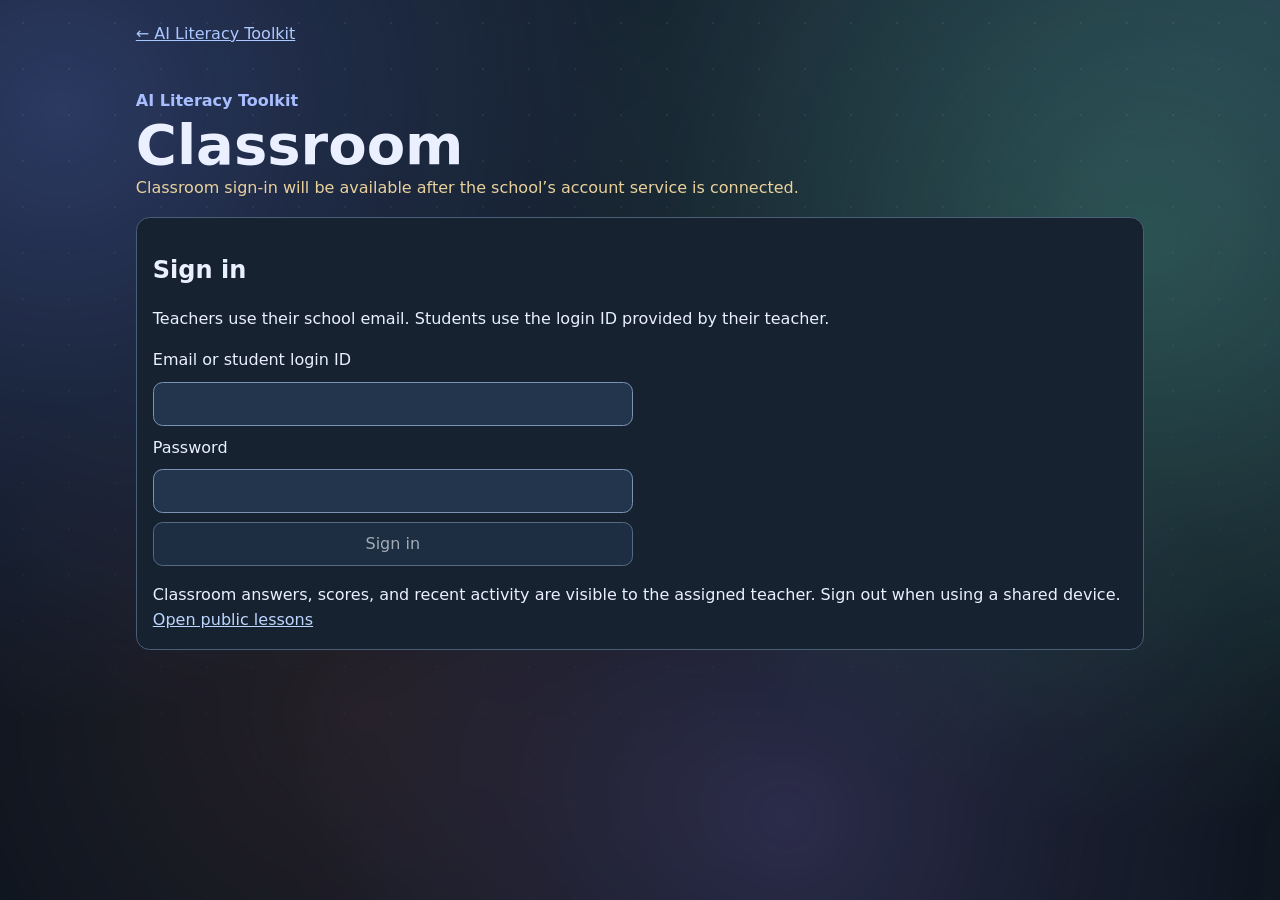
==== classroom/index.html @ 18e04474 "Add teacher and student classroom accounts with private progress" ====
<!doctype html>
<html lang="en">
<head>
  <meta charset="utf-8">
  <meta name="viewport" content="width=device-width, initial-scale=1">
  <title>Classroom | AI Literacy Toolkit</title>
  <meta name="referrer" content="no-referrer">
  <link rel="stylesheet" href="../css/style-base.css">
  <link rel="stylesheet" href="../css/simple-lessons.css?v=20261108-lesson-sources">
  <link rel="stylesheet" href="classroom.css">
  <script defer src="config.js"></script>
  <script defer src="../js/references-data.js?v=20261108-lesson-sources"></script>
  <script defer src="../js/lesson-data.js?v=20261108-lesson-sources"></script>
  <script defer src="../js/more-lesson-data.js?v=20261108-lesson-sources"></script>
  <script defer src="../js/practice-lesson-data.js?v=20261108-lesson-sources"></script>
  <script defer src="../js/simple-lessons.js?v=classroom-1"></script>
  <script type="module" src="classroom.mjs"></script>
</head>
<body class="classroom-page">
  <header class="classroom-header">
    <a href="../">← AI Literacy Toolkit</a>
    <button type="button" id="signOut" hidden>Sign out</button>
  </header>
  <main class="classroom-main">
    <p class="classroom-kicker">AI Literacy Toolkit</p>
    <h1>Classroom</h1>
    <p id="status" role="status" class="classroom-status"></p>

    <section id="login" class="classroom-card" aria-labelledby="loginTitle">
      <h2 id="loginTitle">Sign in</h2>
      <p>Teachers use their school email. Students use the login ID provided by their teacher.</p>
      <form id="loginForm" method="post">
        <label for="identifier">Email or student login ID</label>
        <input id="identifier" autocomplete="username" maxlength="254" required>
        <label for="password">Password</label>
        <input id="password" type="password" autocomplete="current-password" maxlength="128" required>
        <button type="submit" disabled>Sign in</button>
      </form>
      <p>Classroom answers, scores, and recent activity are visible to the assigned teacher. Sign out when using a shared device.</p>
      <a href="../#modules">Open public lessons</a>
    </section>

    <section id="teacher" hidden aria-labelledby="teacherTitle">
      <h2 id="teacherTitle">Teacher dashboard</h2>
      <details class="classroom-card">
        <summary>Create a student login</summary>
        <form id="createStudent" method="post">
          <label for="displayName">Classroom display name or nickname</label>
          <input id="displayName" maxlength="60" required>
          <button type="submit">Create login</button>
        </form>
        <section id="credentials" hidden aria-label="New student credentials">
          <p>Share these credentials privately with the student. The initial password is shown once.</p>
          <dl><dt>Login ID</dt><dd id="studentLogin"></dd><dt>Initial password</dt><dd id="studentPassword"></dd></dl>
          <button id="dismissCredentials" type="button">Hide credentials</button>
        </section>
      </details>
      <section class="classroom-card" aria-labelledby="rosterTitle">
        <div class="classroom-row"><h3 id="rosterTitle">Students</h3><button type="button" id="refreshRoster">Refresh</button></div>
        <p id="activityNote">Active means the classroom was open or used within the last five minutes.</p>
        <div id="roster"></div>
      </section>
      <section id="studentDetail" class="classroom-card" hidden aria-live="polite"></section>
    </section>

    <section id="student" hidden aria-labelledby="studentTitle">
      <h2 id="studentTitle">My lessons</h2>
      <p id="studentProgress"></p>
      <p>Open any lesson. Your teacher can see your practice quiz score, latest submitted assessment, and completion.</p>
      <button id="retrySave" type="button" hidden>Retry saving</button>
      <p id="syncStatus" role="status"></p>
      <details class="classroom-card">
        <summary>Change password</summary>
        <form id="changePassword" method="post">
          <label for="newPassword">New password</label>
          <input id="newPassword" type="password" autocomplete="new-password" minlength="12" maxlength="128" required>
          <button type="submit">Save new password</button>
        </form>
      </details>
      <h3>Foundation lessons</h3>
      <div id="foundationLessons" class="classroom-lessons"></div>
      <details class="classroom-card">
        <summary>Browse 28 optional practice lessons</summary>
        <div id="optionalLessons" class="classroom-lessons"></div>
      </details>
    </section>
  </main>

  <dialog id="moduleModal" class="simple-module" aria-labelledby="classroomLessonTitle">
    <div class="module-shell">
      <header class="module-shell-header">
        <div><h2 id="classroomLessonTitle"></h2><p id="classroomLessonTagline"></p></div>
        <button class="module-close" id="moduleClose" type="button" aria-label="Close lesson">×</button>
      </header>
      <div class="module-shell-progress" aria-hidden="true"><span id="moduleLessonProgress"></span></div>
      <div class="module-shell-layout">
        <aside class="module-step-nav" aria-label="Lesson sections">
          <button type="button" data-simple-step="0" aria-controls="simple-stage-discussion">Discussion</button>
          <button type="button" data-simple-step="1" aria-controls="simple-stage-scenarios">Real-Life Scenarios</button>
          <button type="button" data-simple-step="2" aria-controls="simple-stage-quiz">Quiz</button>
          <button type="button" data-simple-step="3" aria-controls="simple-stage-assessment">Assessment</button>
          <p id="lessonSyncStatus" class="simple-nav-note" role="status"></p>
          <button type="button" id="retryLessonSave" hidden>Retry saving</button>
        </aside>
        <div class="module-lesson" id="moduleLessonContent"></div>
      </div>
    </div>
  </dialog>
</body>
</html>
---- css/style-base.css ----
:root {
    --paper: #0c0f14;
    --paper-2: #141922;
    --ink: #f2f4f8;
    --ink-soft: #a8b0bd;
    --line: #2b3340;
    --blue: #6f8fff;
    --mint: #65d1ab;
    --coral: #ff826e;
    --yellow: #f0d36a;
    --purple: #a58cff;
    --panel: #121821;
    --panel-2: #181f2a;
    --shadow: 0 18px 50px rgba(0, 0, 0, .34);
}

* { box-sizing: border-box; margin: 0; padding: 0; }

html { scroll-behavior: smooth; }

body {
    min-height: 100vh;
    position: relative;
    isolation: isolate;
    background:
        linear-gradient(
            135deg,
            #090d14 0%,
            #101a2c 26%,
            #0b2422 50%,
            #17122b 74%,
            #090d14 100%
        );
    background-size: 360% 360%;
    background-attachment: fixed;
    color: var(--ink);
    font-family: "Inter", sans-serif;
    overflow-x: hidden;
    animation: toolkit-background-shift 16s ease-in-out infinite;
}

a { color: inherit; text-decoration: none; }
button { font: inherit; }
button, a { -webkit-tap-highlight-color: transparent; }

::selection { background: var(--yellow); color: var(--ink); }

.skip-link {
    position: fixed;
    left: 16px;
    top: 12px;
    z-index: 9999;
    padding: 10px 14px;
    background: #1b2431;
    color: white;
    transform: translateY(-150%);
}
.skip-link:focus { transform: translateY(0); }

.page-progress {
    position: fixed;
    inset: 0 0 auto;
    z-index: 5000;
    height: 4px;
}
.page-progress span {
    display: block;
    width: 0;
    height: 100%;
    background: linear-gradient(90deg, var(--blue), var(--coral), var(--yellow));
}

.site-header {
    position: fixed;
    top: 18px;
    left: 50%;
    z-index: 2000;
    transform: translateX(-50%);
    width: min(1240px, calc(100% - 36px));
    min-height: 72px;
    padding: 10px 12px 10px 16px;
    display: flex;
    align-items: center;
    justify-content: space-between;
    gap: 18px;
    border: 1px solid rgba(255,255,255,.10);
    border-radius: 18px;
    background: rgba(12,15,20,.88);
    backdrop-filter: blur(18px);
    box-shadow: 0 12px 36px rgba(0,0,0,.30);
    transition: .25s ease;
}
.site-header.scrolled {
    top: 10px;
    box-shadow: 0 16px 44px rgba(0,0,0,.42);
}

.brand { display: flex; align-items: center; gap: 11px; min-width: 225px; }
.brand-mark {
    width: 50px;
    height: 43px;
    flex: 0 0 auto;
    display: grid;
    place-items: center;
    background: transparent;
}
.brand-mark svg {
    width: 100%;
    height: 100%;
    overflow: visible;
}
.logo-book-left,
.logo-book-right,
.logo-spine,
.logo-page-left,
.logo-page-right {
    fill: none;
    stroke-linecap: round;
    stroke-linejoin: round;
}
.logo-book-left {
    stroke: var(--blue);
    stroke-width: 3.2;
    fill: rgba(111,143,255,.05);
}
.logo-book-right {
    stroke: var(--mint);
    stroke-width: 3.2;
    fill: rgba(101,209,171,.05);
}
.logo-spine {
    stroke: #eef3f8;
    stroke-width: 2.6;
}
.logo-page-left {
    stroke: #88a2ff;
    stroke-width: 2;
    opacity: .8;
}
.logo-page-right {
    stroke: #79dfbd;
    stroke-width: 2;
    opacity: .8;
}
.logo-sparkle {
    fill: var(--mint);
    filter: drop-shadow(0 0 5px rgba(101,209,171,.28));
}
.brand-copy { display: flex; flex-direction: column; line-height: 1.15; }
.brand-copy strong { font: 700 14px "Space Grotesk", sans-serif; }
.brand-copy small { margin-top: 4px; color: var(--ink-soft); font-size: 9px; letter-spacing: .7px; text-transform: uppercase; }

.nav-links { display: flex; align-items: center; gap: 4px; }
.nav-links a {
    padding: 10px 12px;
    border-radius: 10px;
    color: #a9b2c1;
    font-size: 12px;
    font-weight: 700;
}
.nav-links a:hover,
.nav-links a.active { background: var(--ink); color: #0c0f14; }

.menu-btn {
    display: none;
    min-width: 72px;
    height: 44px;
    border: 2px solid var(--ink);
    border-radius: 10px;
    background: var(--panel-2);
    color: var(--ink);
    font-weight: 800;
    cursor: pointer;
}

.hero {
    position: relative;
    width: min(1240px, calc(100% - 36px));
    min-height: 100vh;
    margin: auto;
    padding: 145px 0 105px;
    display: grid;
    grid-template-columns: 1.05fr .95fr;
    align-items: center;
    gap: 68px;
}

.hero-copy { position: relative; z-index: 3; }

.eyebrow {
    display: flex;
    flex-wrap: wrap;
    align-items: center;
    gap: 9px;
    margin-bottom: 24px;
    color: #8d97a7;
    font-size: 9px;
    font-weight: 800;
    letter-spacing: 1.35px;
    text-transform: uppercase;
}
.eyebrow i { width: 4px; height: 4px; border-radius: 50%; background: var(--coral); }

.hero h1 {
    max-width: 760px;
    font: 700 clamp(58px, 7.2vw, 108px)/.92 "Space Grotesk", sans-serif;
    letter-spacing: -5px;
}
.hero h1 span {
    display: block;
    margin-top: 10px;
    color: var(--blue);
    font-style: italic;
    font-weight: 600;
}

.hero-lead {
    max-width: 650px;
    margin-top: 28px;
    color: var(--ink-soft);
    font-size: 16px;
    line-height: 1.8;
}

.hero-actions { display: flex; flex-wrap: wrap; gap: 12px; margin-top: 34px; }

.btn {
    min-height: 52px;
    padding: 0 20px;
    display: inline-flex;
    align-items: center;
    justify-content: center;
    gap: 13px;
    border: 2px solid var(--ink);
    border-radius: 12px;
    font-weight: 800;
    font-size: 12px;
    cursor: pointer;
    transition: transform .2s ease, box-shadow .2s ease;
}
.btn:hover { transform: translate(-2px,-2px); }
.btn-ink { background: var(--ink); color: #0c0f14; box-shadow: 5px 5px 0 var(--blue); }
.btn-paper { background: var(--paper); color: var(--ink); box-shadow: 5px 5px 0 var(--coral); }
.btn-accent { background: var(--yellow); color: var(--ink); box-shadow: 5px 5px 0 white; }

.hero-proof {
    margin-top: 48px;
    padding-top: 18px;
    display: grid;
    grid-template-columns: repeat(3, 1fr);
    gap: 12px;
    border-top: 1px solid var(--line);
}
.hero-proof div { display: flex; align-items: baseline; gap: 8px; }
.hero-proof strong { font: 700 25px "Space Grotesk", sans-serif; }
.hero-proof span { color: #929cab; font-size: 10px; line-height: 1.3; }

.decision-board {
    position: relative;
    padding: 18px;
    border: 2px solid var(--ink);
    border-radius: 26px 26px 8px 26px;
    background: var(--panel);
    box-shadow: 12px 12px 0 rgba(0,0,0,.55);
    transform: rotate(1deg);
}
.decision-board::before {
    content: "";
    position: absolute;
    width: 90px;
    height: 24px;
    top: -13px;
    left: 42%;
    background: rgba(243,214,93,.8);
    transform: rotate(-2deg);
}
.board-top {
    padding: 8px 4px 16px;
    display: flex;
    justify-content: space-between;
    gap: 10px;
    border-bottom: 1px dashed #46505e;
}
.board-kicker { font-weight: 800; font-size: 11px; }
.board-code { color: #8f99a8; font: 700 9px "Space Grotesk",sans-serif; letter-spacing: 1px; }

.decision-step {
    position: relative;
    margin-top: 13px;
    padding: 18px;
    display: grid;
    grid-template-columns: 42px 1fr 44px;
    align-items: center;
    gap: 14px;
    border: 2px solid var(--ink);
    border-radius: 16px;
    transition: transform .22s ease;
}
.decision-step:hover { transform: translateX(-6px) rotate(-.4deg); }
.step-notice { background: #1a2845; }
.step-check { background: #17372e; margin-left: 22px; }
.step-decide { background: #3a2523; margin-right: 14px; }
.step-no {
    width: 40px;
    height: 40px;
    display: grid;
    place-items: center;
    border-radius: 50%;
    border: 2px solid var(--ink);
    background: #10151d;
    font: 800 11px "Space Grotesk",sans-serif;
}
.decision-step small { font-size: 8px; font-weight: 800; letter-spacing: 1.5px; }
.decision-step h2 { margin-top: 3px; font: 700 18px "Space Grotesk",sans-serif; }
.decision-step p { margin-top: 6px; color: #b0b8c5; font-size: 10px; line-height: 1.45; }
.decision-step > b {
    width: 42px;
    height: 42px;
    display: grid;
    place-items: center;
    border: 2px solid var(--ink);
    border-radius: 12px;
    background: #10151d;
    font-size: 18px;
}
.board-stamp {
    position: absolute;
    right: -32px;
    bottom: -28px;
    width: 116px;
    height: 116px;
    padding: 14px;
    display: grid;
    place-items: center;
    text-align: center;
    border: 3px solid var(--blue);
    border-radius: 50%;
    background: var(--paper);
    color: var(--blue);
    transform: rotate(-11deg);
}
.board-stamp span { font-size: 7px; letter-spacing: 1px; }
.board-stamp strong { font: 800 13px/1.05 "Space Grotesk",sans-serif; }

.hero-ribbon {
    position: absolute;
    left: 50%;
    bottom: 24px;
    transform: translateX(-50%) rotate(-1deg);
    width: calc(100vw + 40px);
    min-height: 47px;
    display: flex;
    align-items: center;
    justify-content: center;
    gap: 19px;
    overflow: hidden;
    border-top: 2px solid var(--ink);
    border-bottom: 2px solid var(--ink);
    background: var(--yellow);
    font: 800 10px "Space Grotesk",sans-serif;
    letter-spacing: 1.2px;
}
.hero-ribbon i { font-style: normal; color: var(--blue); }

.modules-section {
    width: min(1240px, calc(100% - 36px));
    margin: auto;
    padding: 125px 0;
    display: grid;
    grid-template-columns: .7fr 1.3fr;
    gap: 80px;
}
.modules-intro {
    position: sticky;
    top: 120px;
    align-self: start;
}
.section-index,
.lab-label {
    display: inline-block;
    margin-bottom: 18px;
    font-size: 9px;
    font-weight: 800;
    letter-spacing: 1.6px;
    color: var(--blue);
}
.modules-intro h2,
.progress-copy h2,
.about-title h2 {
    font: 700 clamp(40px,5vw,68px)/.98 "Space Grotesk",sans-serif;
    letter-spacing: -3px;
}
.modules-intro h2 em,
.progress-copy h2 em {
    color: var(--blue);
    font-style: italic;
    font-weight: 600;
}
.modules-intro > p,
.progress-copy > p {
    margin-top: 22px;
    max-width: 430px;
    color: var(--ink-soft);
    font-size: 14px;
    line-height: 1.75;
}
.trail-key {
    margin-top: 30px;
    display: flex;
    flex-wrap: wrap;
    gap: 10px 16px;
    color: #909aaa;
    font-size: 10px;
    font-weight: 700;
}
.trail-key span { display: flex; align-items: center; gap: 7px; }
.dot { width: 9px; height: 9px; border: 2px solid var(--ink); border-radius: 50%; }
.foundation { background: #1a2845; }
.critical { background: var(--yellow); }
.safe { background: var(--mint); }
.apply { background: var(--coral); }

.module-trail {
    position: relative;
    padding-left: 58px;
}
.module-trail::before {
    content: "";
    position: absolute;
    left: 19px;
    top: 18px;
    bottom: 25px;
    width: 3px;
    background: repeating-linear-gradient(to bottom, var(--ink) 0 7px, transparent 7px 15px);
}

.module-card {
    position: relative;
    margin-bottom: 18px;
    padding: 26px;
    border: 2px solid var(--ink);
    border-radius: 20px 20px 7px 20px;
    background: var(--panel);
    box-shadow: 7px 7px 0 rgba(0,0,0,.38);
    transition: transform .22s ease, box-shadow .22s ease;
}
.module-card:nth-child(even) { transform: translateX(18px); }
.module-card:hover { transform: translate(-4px,-4px); box-shadow: 11px 11px 0 rgba(0,0,0,.46); }
.module-card:nth-child(even):hover { transform: translate(14px,-4px); }

.trail-node {
    position: absolute;
    left: -59px;
    top: 28px;
    width: 42px;
    height: 42px;
    display: grid;
    place-items: center;
    border: 2px solid var(--ink);
    border-radius: 50%;
    background: var(--paper);
    font: 800 10px "Space Grotesk",sans-serif;
    z-index: 2;
}
.tone-1 .trail-node { background: #1a2845; }
.tone-2 .trail-node { background: var(--yellow); }
.tone-3 .trail-node { background: var(--mint); }
.tone-4 .trail-node { background: #2a2140; }
.tone-5 .trail-node { background: #173040; }
.tone-6 .trail-node { background: #3c2130; }
.tone-7 .trail-node { background: var(--coral); }

.module-tag {
    display: inline-block;
    padding: 6px 9px;
    border: 1px solid var(--ink);
    border-radius: 999px;
    font-size: 7px;
    font-weight: 800;
    letter-spacing: 1.2px;
}
.module-card h3 {
    margin-top: 15px;
    max-width: 560px;
    font: 700 clamp(24px,3vw,34px)/1.06 "Space Grotesk",sans-serif;
    letter-spacing: -1.2px;
}
.module-card p {
    max-width: 620px;
    margin-top: 13px;
    color: var(--ink-soft);
    font-size: 12px;
    line-height: 1.68;
}
.module-question {
    margin-top: 17px;
    padding: 13px 14px;
    border-left: 4px solid var(--blue);
    background: rgba(111,143,255,.08);
    color: #d9e0eb;
    font-size: 10px;
    font-weight: 700;
    line-height: 1.45;
}
.module-link {
    margin-top: 18px;
    padding: 0;
    display: inline-flex;
    align-items: center;
    gap: 12px;
    border: 0;
    background: transparent;
    color: var(--ink);
    font-size: 10px;
    font-weight: 800;
    cursor: pointer;
    text-transform: uppercase;
    letter-spacing: .8px;
}
.module-link span {
    width: 26px;
    height: 26px;
    display: grid;
    place-items: center;
    border: 2px solid var(--ink);
    border-radius: 50%;
    transition: transform .2s ease;
}
.module-link:hover span { transform: translateX(5px); }
.featured {
    background: #1b2431;
    color: white;
    box-shadow: 9px 9px 0 rgba(255,130,110,.75);
}
.featured p { color: #c5ccd6; }
.featured .module-question { background: rgba(255,255,255,.07); color: white; border-left-color: var(--yellow); }
.featured .module-link { color: white; }
.featured .module-link span { border-color: white; }
.featured .module-tag { border-color: rgba(255,255,255,.45); }

.decision-lab {
    width: min(1240px, calc(100% - 36px));
    margin: 0 auto;
    padding: 80px 0 125px;
}
.lab-case {
    position: relative;
    padding: 50px;
    display: grid;
    grid-template-columns: 1.2fr .8fr;
    gap: 50px;
    border: 2px solid var(--ink);
    border-radius: 30px 30px 8px 30px;
    background: #314a9a;
    color: white;
    box-shadow: 12px 12px 0 rgba(0,0,0,.55);
    overflow: hidden;
}
.lab-case::before {
    content: "?";
    position: absolute;
    right: 2%;
    top: -42%;
    color: rgba(255,255,255,.07);
    font: 800 380px "Space Grotesk",sans-serif;
}
.case-copy,.case-action { position: relative; z-index: 1; }
.case-sticker {
    display: inline-block;
    padding: 7px 10px;
    background: var(--yellow);
    color: var(--ink);
    transform: rotate(-2deg);
    font-size: 8px;
    font-weight: 800;
    letter-spacing: 1px;
}
.case-copy h2 {
    margin-top: 24px;
    font: 700 clamp(36px,5vw,68px)/.98 "Space Grotesk",sans-serif;
    letter-spacing: -3px;
}
.case-copy p { max-width: 620px; margin-top: 20px; color: #d7e0ff; font-size: 13px; line-height: 1.7; }
.case-action { display: flex; flex-direction: column; justify-content: flex-end; align-items: flex-start; }
.case-note {
    margin-bottom: 22px;
    padding: 16px;
    border: 1px dashed rgba(255,255,255,.65);
}
.case-note span { display: block; margin-bottom: 6px; font-size: 8px; font-weight: 800; letter-spacing: 1px; color: var(--yellow); }
.case-note strong { font: 600 14px/1.45 "Space Grotesk",sans-serif; }

.progress-section,
.about-section {
    width: min(1240px, calc(100% - 36px));
    margin: auto;
    padding: 100px 0;
    display: grid;
    grid-template-columns: .8fr 1.2fr;
    gap: 70px;
}
.progress-passport {
    padding: 34px;
    border: 2px solid var(--ink);
    border-radius: 22px 22px 7px 22px;
    background: var(--panel);
    box-shadow: 9px 9px 0 rgba(240,211,106,.75);
}
.passport-top { display: flex; justify-content: space-between; gap: 20px; align-items: end; }
.passport-top span { font-size: 8px; font-weight: 800; letter-spacing: 1.2px; color: var(--blue); }
.passport-top h3 { margin-top: 7px; font: 700 20px "Space Grotesk",sans-serif; }
.passport-top strong { font: 700 48px "Space Grotesk",sans-serif; color: var(--blue); }
.progress-track {
    height: 13px;
    margin: 28px 0 22px;
    border: 2px solid var(--ink);
    border-radius: 999px;
    background: var(--paper-2);
    overflow: hidden;
}
.progress-fill { width: 0; height: 100%; background: linear-gradient(90deg,var(--mint),var(--blue)); transition: width .5s ease; }
.passport-stamps { display: grid; grid-template-columns: repeat(7,1fr); gap: 7px; }
.passport-stamps span {
    aspect-ratio: 1;
    display: grid;
    place-items: center;
    border: 1px dashed #616b7a;
    border-radius: 50%;
    color: #7f8998;
    font: 700 9px "Space Grotesk",sans-serif;
}
.passport-stamps span.done {
    border: 2px solid var(--ink);
    background: var(--yellow);
    color: var(--ink);
    transform: rotate(-7deg);
}
.progress-message { margin-top: 22px; color: var(--ink-soft); font-size: 11px; line-height: 1.6; }

.about-section { padding-bottom: 130px; border-top: 1px solid var(--line); }
.about-copy > p { margin-bottom: 18px; color: var(--ink-soft); font-size: 14px; line-height: 1.8; }
.research-card {
    margin-top: 30px;
    padding: 24px;
    border: 2px solid var(--ink);
    border-radius: 18px 18px 5px 18px;
    background: var(--mint);
    box-shadow: 7px 7px 0 rgba(0,0,0,.55);
}
.research-card span { display: block; margin-bottom: 10px; font-size: 8px; font-weight: 800; letter-spacing: 1px; }
.research-card strong { font: 600 16px/1.55 "Space Grotesk",sans-serif; }

footer {
    width: min(1240px, calc(100% - 36px));
    margin: auto;
    padding: 34px 0 45px;
    display: flex;
    justify-content: space-between;
    gap: 20px;
    border-top: 2px solid var(--ink);
}
.footer-left { display: flex; align-items: center; gap: 12px; }
.footer-left div { display: flex; flex-direction: column; }
.footer-left strong { font: 700 13px "Space Grotesk",sans-serif; }
.footer-left small { margin-top: 4px; color: #929cab; font-size: 9px; }
.footer-right { display: flex; align-items: center; gap: 20px; color: #8f99a8; font-size: 9px; text-transform: uppercase; letter-spacing: .8px; }

.modal {
    position: fixed;
    inset: 0;
    z-index: 4000;
    padding: 18px;
    display: none;
    place-items: center;
    background: rgba(2,5,9,.84);
    backdrop-filter: blur(10px);
}
.modal.show { display: grid; }
.modal-content {
    position: relative;
    width: min(650px,100%);
    max-height: calc(100vh - 36px);
    overflow-y: auto;
    padding: 34px;
    border: 2px solid var(--ink);
    border-radius: 24px 24px 8px 24px;
    background: var(--paper);
    box-shadow: 12px 12px 0 var(--coral);
}
.modal-close {
    position: absolute;
    right: 16px;
    top: 16px;
    width: 38px;
    height: 38px;
    border: 2px solid var(--ink);
    border-radius: 50%;
    background: white;
    cursor: pointer;
    font-size: 18px;
}
.modal-label { font-size: 8px; font-weight: 800; letter-spacing: 1.3px; color: var(--blue); }
.modal-content h2 { margin-top: 12px; padding-right: 45px; font: 700 40px "Space Grotesk",sans-serif; letter-spacing: -1.5px; }
.scenario {
    margin-top: 18px;
    padding: 18px;
    border: 2px solid var(--ink);
    background: var(--panel);
    line-height: 1.7;
    font-size: 12px;
}
.modal-content h4 { margin: 22px 0 12px; font-size: 12px; }
.answer-list { display: grid; gap: 9px; }
.answer-btn {
    width: 100%;
    padding: 14px 15px;
    border: 2px solid var(--ink);
    border-radius: 10px;
    background: var(--panel);
    color: var(--ink);
    text-align: left;
    cursor: pointer;
    font-size: 11px;
    line-height: 1.45;
    transition: transform .18s ease, background .18s ease;
}
.answer-btn:hover { transform: translateX(4px); background: #1a222d; }
.answer-feedback { margin-top: 16px; font-size: 11px; line-height: 1.6; }

.toast {
    position: fixed;
    left: 50%;
    bottom: 28px;
    z-index: 3500;
    width: min(360px, calc(100% - 28px));
    padding: 14px 16px;
    display: flex;
    flex-direction: column;
    gap: 4px;
    border: 2px solid var(--ink);
    border-radius: 14px;
    background: var(--yellow);
    box-shadow: 6px 6px 0 rgba(0,0,0,.55);
    opacity: 0;
    visibility: hidden;
    transform: translate(-50%,16px);
    transition: .25s ease;
}
.toast.show { opacity: 1; visibility: visible; transform: translate(-50%,0); }
.toast strong { font-size: 11px; }
.toast span { font-size: 10px; color: #202631; }

.back-to-top {
    position: fixed;
    right: 18px;
    bottom: 18px;
    z-index: 1800;
    width: 44px;
    height: 44px;
    border: 2px solid var(--ink);
    border-radius: 50%;
    background: var(--panel-2);
    color: var(--ink);
    box-shadow: 4px 4px 0 var(--ink);
    cursor: pointer;
    opacity: 0;
    visibility: hidden;
    transform: translateY(10px);
    transition: .2s ease;
}
.back-to-top.show { opacity: 1; visibility: visible; transform: translateY(0); }

:focus-visible { outline: 3px solid var(--coral); outline-offset: 3px; }
section[id] { scroll-margin-top: 105px; }

@media (max-width: 980px) {
    .nav-links { display: none; }
    .nav-links.open {
        position: absolute;
        top: 78px;
        left: 0;
        width: 100%;
        padding: 10px;
        display: grid;
        gap: 5px;
        border: 2px solid var(--ink);
        border-radius: 15px;
        background: var(--paper);
        box-shadow: 6px 6px 0 rgba(0,0,0,.55);
    }
    .nav-links a { padding: 14px; }
    .menu-btn { display: block; }
    .hero { grid-template-columns: 1fr; gap: 55px; padding-top: 145px; }
    .hero h1 { max-width: 900px; }
    .decision-board { max-width: 690px; margin: auto; }
    .hero-ribbon { position: relative; left: 50%; bottom: auto; margin-top: 45px; }
    .modules-section { grid-template-columns: 1fr; gap: 48px; }
    .modules-intro { position: relative; top: auto; }
    .lab-case,
    .progress-section,
    .about-section { grid-template-columns: 1fr; }
}

@media (max-width: 640px) {
    .site-header { width: calc(100% - 20px); top: 10px; min-height: 64px; padding: 8px 9px 8px 12px; }
    .brand { min-width: 0; }
    .brand-copy small { display: none; }
    .brand-mark { width: 44px; height: 38px; }
    .menu-btn { min-width: 64px; height: 40px; }

    .hero { width: calc(100% - 28px); padding-top: 116px; padding-bottom: 40px; gap: 44px; }
    .eyebrow { gap: 6px; }
    .hero h1 { font-size: clamp(48px,15vw,72px); letter-spacing: -3px; }
    .hero-lead { font-size: 14px; }
    .hero-actions { display: grid; }
    .btn { width: 100%; }
    .hero-proof { grid-template-columns: 1fr; }
    .hero-proof div { padding-bottom: 8px; border-bottom: 1px dashed var(--line); }

    .decision-board { padding: 12px; border-radius: 20px 20px 6px 20px; box-shadow: 8px 8px 0 rgba(0,0,0,.55); transform: none; }
    .board-top { align-items: flex-start; }
    .board-kicker { max-width: 180px; }
    .decision-step { grid-template-columns: 36px 1fr; padding: 14px; }
    .decision-step > b { display: none; }
    .step-check { margin-left: 8px; }
    .step-decide { margin-right: 5px; }
    .decision-step h2 { font-size: 15px; }
    .board-stamp { width: 90px; height: 90px; right: -7px; bottom: -45px; }
    .hero-ribbon { width: calc(100vw + 20px); margin-top: 70px; justify-content: flex-start; padding-left: 20px; white-space: nowrap; }

    .modules-section,
    .decision-lab,
    .progress-section,
    .about-section,
    footer { width: calc(100% - 28px); }
    .modules-section { padding: 90px 0; }
    .modules-intro h2,
    .progress-copy h2,
    .about-title h2 { font-size: clamp(38px,12vw,54px); letter-spacing: -2px; }

    .module-trail { padding-left: 44px; }
    .module-trail::before { left: 14px; }
    .trail-node { left: -45px; width: 34px; height: 34px; }
    .module-card,
    .module-card:nth-child(even) { padding: 20px; transform: none; }
    .module-card:hover,
    .module-card:nth-child(even):hover { transform: translateY(-3px); }
    .module-card h3 { font-size: 25px; }

    .decision-lab { padding-bottom: 95px; }
    .lab-case { padding: 26px 22px; border-radius: 22px 22px 6px 22px; box-shadow: 8px 8px 0 rgba(0,0,0,.55); gap: 32px; }
    .case-copy h2 { font-size: clamp(34px,11vw,50px); letter-spacing: -2px; }

    .progress-section,
    .about-section { padding: 78px 0; gap: 38px; }
    .progress-passport { padding: 23px 20px; }
    .passport-top { align-items: flex-start; }
    .passport-top strong { font-size: 38px; }
    .passport-stamps { gap: 4px; }

    footer { align-items: flex-start; flex-direction: column; }
    .footer-right { flex-direction: column; align-items: flex-start; gap: 6px; }

    .modal-content { padding: 28px 19px 22px; }
    .modal-content h2 { font-size: 34px; }
}

@media (prefers-reduced-motion: reduce) {
    html { scroll-behavior: auto; }
    *, *::before, *::after {
        animation-duration: .01ms !important;
        animation-iteration-count: 1 !important;
        transition-duration: .01ms !important;
        scroll-behavior: auto !important;
    }
}

/* =========================================================
   DARK FIELD GUIDE THEME
   ========================================================= */

body {
    color-scheme: dark;
}

.site-header,
.modal-content {
    border-color: rgba(255,255,255,.14);
}

.hero-ribbon,
.case-sticker,
.toast,
.passport-stamps span.done {
    color: #111827;
}

.brand-mark {
    border-color: #dce2ea;
    box-shadow: 4px 4px 0 rgba(0,0,0,.6);
}

.nav-links a:hover,
.nav-links a.active {
    background: #eef1f6;
    color: #10141b;
}

.menu-btn {
    border-color: rgba(255,255,255,.7);
    background: #161c25;
    color: #f2f4f8;
}

.hero h1,
.modules-intro h2,
.progress-copy h2,
.about-title h2,
.module-card h3,
.passport-top h3,
.modal-content h2,
.modal-content h4 {
    color: #f6f7fa;
}

.hero h1 span,
.modules-intro h2 em,
.progress-copy h2 em,
.section-index,
.lab-label,
.modal-label,
.passport-top span,
.passport-top strong {
    color: #88a2ff;
}

.btn {
    border-color: rgba(255,255,255,.82);
}

.btn-ink {
    background: #6f8fff;
    color: #0b0e13;
    box-shadow: 5px 5px 0 rgba(111,143,255,.35);
}

.btn-paper {
    background: #171d27;
    color: #f2f4f8;
    box-shadow: 5px 5px 0 rgba(255,130,110,.45);
}

.btn-accent {
    background: var(--yellow);
    color: #111827;
    box-shadow: 5px 5px 0 rgba(0,0,0,.45);
}

.decision-board {
    background:
        linear-gradient(160deg, rgba(255,255,255,.025), transparent 42%),
        #10151d;
    border-color: rgba(255,255,255,.72);
}

.decision-board::before {
    opacity: .72;
}

.board-kicker,
.board-code,
.decision-step h2,
.decision-step small,
.decision-step > b,
.step-no {
    color: #f4f6f9;
}

.step-notice { background: #182640; }
.step-check { background: #17342d; }
.step-decide { background: #3a2523; }

.step-no,
.decision-step > b {
    border-color: rgba(255,255,255,.72);
    background: #0e131a;
}

.board-stamp {
    background: #0e131a;
    border-color: #88a2ff;
    color: #88a2ff;
}

.hero-ribbon {
    border-color: rgba(255,255,255,.72);
}

.module-trail::before {
    background: repeating-linear-gradient(
        to bottom,
        rgba(255,255,255,.65) 0 7px,
        transparent 7px 15px
    );
}

.module-card {
    background:
        linear-gradient(160deg, rgba(255,255,255,.025), transparent 42%),
        #121821;
    border-color: rgba(255,255,255,.72);
}

.module-card:hover {
    box-shadow: 11px 11px 0 rgba(0,0,0,.52);
}

.trail-node,
.module-tag,
.module-link span {
    border-color: rgba(255,255,255,.72);
}

.trail-node {
    color: #f4f6f9;
}

.module-tag,
.module-link {
    color: #eef1f5;
}

.module-card p,
.modules-intro > p,
.progress-copy > p,
.about-copy > p,
.progress-message,
.hero-lead {
    color: #aeb7c5;
}

.module-question {
    background: rgba(111,143,255,.08);
    color: #dbe2ef;
}

.featured {
    background:
        linear-gradient(135deg, rgba(111,143,255,.12), transparent 45%),
        #1a2230;
    box-shadow: 9px 9px 0 rgba(255,130,110,.55);
}

.progress-passport,
.research-card,
.scenario,
.answer-btn {
    background: #121821;
    border-color: rgba(255,255,255,.72);
}

.research-card {
    background:
        linear-gradient(135deg, rgba(101,209,171,.12), transparent 60%),
        #13231f;
    box-shadow: 7px 7px 0 rgba(0,0,0,.55);
}

.progress-track {
    border-color: rgba(255,255,255,.72);
    background: #090c11;
}

.passport-stamps span {
    border-color: #667180;
    color: #8892a1;
}

.passport-stamps span.done {
    border-color: rgba(255,255,255,.8);
    background: var(--yellow);
    color: #111827;
}

.modal-content {
    background: #0f141c;
}

.modal-close {
    border-color: rgba(255,255,255,.7);
    background: #1a202a;
    color: #f2f4f8;
}

.scenario {
    color: #dce2ea;
}

.answer-btn {
    color: #e6eaf0;
}

.answer-btn:hover {
    background: #1a222d;
}

.back-to-top {
    border-color: rgba(255,255,255,.72);
    background: #151b24;
    color: #f3f5f8;
    box-shadow: 4px 4px 0 rgba(0,0,0,.58);
}

footer {
    border-top-color: rgba(255,255,255,.65);
}

@media (max-width: 980px) {
    .nav-links.open {
        background: #10151d;
        border-color: rgba(255,255,255,.65);
        box-shadow: 6px 6px 0 rgba(0,0,0,.55);
    }
}


/* =========================================================
   MODULE LESSON EXPERIENCE
   ========================================================= */

.module-modal {
    position: fixed;
    inset: 0;
    z-index: 4500;
    display: none;
    padding: 18px;
    background: rgba(3, 6, 10, .88);
    backdrop-filter: blur(14px);
}

.module-modal.show {
    display: block;
}

.module-shell {
    width: min(1180px, 100%);
    height: calc(100vh - 36px);
    margin: auto;
    display: flex;
    flex-direction: column;
    overflow: hidden;
    border: 1px solid rgba(255,255,255,.14);
    border-radius: 24px 24px 8px 24px;
    background:
        linear-gradient(150deg, rgba(111,143,255,.045), transparent 32%),
        #0d1219;
    box-shadow: 16px 16px 0 rgba(0,0,0,.52);
}

.module-shell-header {
    padding: 24px 26px 20px;
    display: flex;
    justify-content: space-between;
    gap: 24px;
    border-bottom: 1px solid rgba(255,255,255,.10);
}

.module-shell-kicker {
    display: inline-block;
    margin-bottom: 8px;
    color: #88a2ff;
    font-size: 8px;
    font-weight: 800;
    letter-spacing: 1.5px;
}

.module-shell-header h2 {
    color: #f6f7fa;
    font: 700 clamp(30px, 4vw, 48px)/1 "Space Grotesk", sans-serif;
    letter-spacing: -1.8px;
}

.module-shell-header p {
    margin-top: 9px;
    color: #aeb7c5;
    font-size: 12px;
}

.module-close {
    flex: 0 0 auto;
    width: 42px;
    height: 42px;
    border: 1px solid rgba(255,255,255,.35);
    border-radius: 50%;
    background: #171e28;
    color: white;
    cursor: pointer;
    font-size: 20px;
}

.module-shell-progress {
    height: 4px;
    background: #080b10;
}

.module-shell-progress span {
    display: block;
    width: 0%;
    height: 100%;
    background: linear-gradient(90deg, #65d1ab, #6f8fff, #ff826e);
    transition: width .2s ease;
}

.module-shell-layout {
    min-height: 0;
    flex: 1;
    display: grid;
    grid-template-columns: 180px 1fr;
}

.module-step-nav {
    padding: 20px 14px;
    display: flex;
    flex-direction: column;
    gap: 7px;
    border-right: 1px solid rgba(255,255,255,.08);
    background: #0a0f15;
    overflow-y: auto;
}

.module-step-nav button {
    width: 100%;
    padding: 10px 11px;
    border: 0;
    border-radius: 9px;
    background: transparent;
    color: #8f9aaa;
    text-align: left;
    font-size: 9px;
    font-weight: 800;
    letter-spacing: .65px;
    cursor: pointer;
    text-transform: uppercase;
}

.module-step-nav button:hover,
.module-step-nav button.active {
    background: #182131;
    color: #f3f5f8;
}

.module-lesson {
    min-height: 0;
    padding: 30px clamp(22px, 5vw, 64px) 70px;
    overflow-y: auto;
    scroll-behavior: smooth;
}

.lesson-section {
    max-width: 820px;
    margin: 0 auto 54px;
    scroll-margin-top: 20px;
}

.lesson-section-label {
    display: inline-flex;
    align-items: center;
    gap: 8px;
    margin-bottom: 13px;
    color: #88a2ff;
    font-size: 8px;
    font-weight: 800;
    letter-spacing: 1.4px;
}

.lesson-section-label::before {
    content: "";
    width: 22px;
    height: 2px;
    background: currentColor;
}

.lesson-section h3 {
    color: #f5f7fa;
    font: 700 clamp(26px, 4vw, 42px)/1.04 "Space Grotesk", sans-serif;
    letter-spacing: -1.5px;
}

.lesson-section > p {
    margin-top: 15px;
    color: #b0bac8;
    font-size: 13px;
    line-height: 1.8;
}

.objective-list,
.learn-grid {
    margin-top: 20px;
    display: grid;
    gap: 10px;
}

.objective-list li {
    list-style: none;
    padding: 14px 16px 14px 44px;
    position: relative;
    border: 1px solid rgba(255,255,255,.10);
    border-radius: 13px;
    background: #121923;
    color: #d9e0e9;
    font-size: 12px;
    line-height: 1.55;
}

.objective-list li::before {
    content: "✓";
    position: absolute;
    left: 15px;
    top: 13px;
    width: 20px;
    height: 20px;
    display: grid;
    place-items: center;
    border-radius: 50%;
    background: rgba(101,209,171,.14);
    color: #65d1ab;
    font-size: 10px;
    font-weight: 800;
}

.learn-grid {
    grid-template-columns: repeat(2, minmax(0, 1fr));
}

.learn-card {
    padding: 17px;
    border: 1px solid rgba(255,255,255,.10);
    border-radius: 14px;
    background: #121923;
}

.learn-card small {
    display: block;
    margin-bottom: 7px;
    color: #7f8a9a;
    font-size: 7px;
    font-weight: 800;
    letter-spacing: 1px;
    text-transform: uppercase;
}

.learn-card strong {
    color: #f1f4f7;
    font: 700 15px/1.3 "Space Grotesk", sans-serif;
}

.learn-card p {
    margin-top: 8px;
    color: #aab4c1;
    font-size: 11px;
    line-height: 1.65;
}

.lesson-case,
.lesson-task,
.lesson-reflect,
.lesson-apply,
.lesson-takeaway {
    margin-top: 20px;
    padding: 20px;
    border: 1px solid rgba(255,255,255,.12);
    border-radius: 16px;
    background:
        linear-gradient(145deg, rgba(111,143,255,.07), transparent 55%),
        #121923;
}

.lesson-case {
    border-left: 5px solid #f0d36a;
}

.lesson-task {
    border-left: 5px solid #65d1ab;
}

.lesson-reflect {
    border-left: 5px solid #a58cff;
}

.lesson-apply {
    border-left: 5px solid #ff826e;
}

.lesson-takeaway {
    border: 2px solid rgba(240,211,106,.75);
    background:
        linear-gradient(145deg, rgba(240,211,106,.10), transparent 60%),
        #15191e;
}

.lesson-case span,
.lesson-task span,
.lesson-reflect span,
.lesson-apply span,
.lesson-takeaway span {
    display: inline-block;
    margin-bottom: 8px;
    color: #8f9aaa;
    font-size: 7px;
    font-weight: 800;
    letter-spacing: 1.15px;
    text-transform: uppercase;
}

.lesson-case strong,
.lesson-task strong,
.lesson-reflect strong,
.lesson-apply strong,
.lesson-takeaway strong {
    display: block;
    color: #f4f6f9;
    font: 700 16px/1.4 "Space Grotesk", sans-serif;
}

.lesson-case p,
.lesson-task p,
.lesson-reflect p,
.lesson-apply p,
.lesson-takeaway p {
    margin-top: 8px;
    color: #aeb7c5;
    font-size: 11px;
    line-height: 1.7;
}

.quiz-box {
    margin-top: 20px;
    padding: 20px;
    border: 1px solid rgba(255,255,255,.12);
    border-radius: 16px;
    background: #111821;
}

.quiz-box h4 {
    color: #f4f6f9;
    font: 700 17px/1.4 "Space Grotesk", sans-serif;
}

.quiz-options {
    margin-top: 14px;
    display: grid;
    gap: 8px;
}

.quiz-option {
    width: 100%;
    padding: 13px 14px;
    border: 1px solid rgba(255,255,255,.13);
    border-radius: 10px;
    background: #0e141c;
    color: #dce2ea;
    text-align: left;
    cursor: pointer;
    font-size: 11px;
    line-height: 1.45;
}

.quiz-option:hover {
    border-color: rgba(111,143,255,.55);
}

.quiz-option.correct {
    border-color: #65d1ab;
    background: rgba(101,209,171,.10);
    color: #c9f5e5;
}

.quiz-option.wrong {
    border-color: #ff826e;
    background: rgba(255,130,110,.10);
    color: #ffd0c8;
}

.quiz-feedback {
    min-height: 20px;
    margin-top: 11px;
    color: #aeb7c5;
    font-size: 10px;
    line-height: 1.5;
}

.module-complete-row {
    max-width: 820px;
    margin: -10px auto 20px;
    padding-top: 22px;
    border-top: 1px solid rgba(255,255,255,.10);
    display: flex;
    align-items: center;
    justify-content: space-between;
    gap: 18px;
}

.module-complete-row p {
    color: #8f9aaa;
    font-size: 10px;
    line-height: 1.5;
}

.complete-module-btn {
    flex: 0 0 auto;
    min-height: 46px;
    padding: 0 17px;
    border: 1px solid rgba(255,255,255,.72);
    border-radius: 10px;
    background: #f0d36a;
    color: #111827;
    font-weight: 800;
    cursor: pointer;
    font-size: 10px;
}

.complete-module-btn.done {
    background: #65d1ab;
}

@media (max-width: 760px) {
    .module-modal {
        padding: 8px;
    }

    .module-shell {
        height: calc(100vh - 16px);
        border-radius: 18px;
    }

    .module-shell-header {
        padding: 18px 17px 16px;
    }

    .module-shell-header h2 {
        font-size: 30px;
    }

    .module-shell-layout {
        grid-template-columns: 1fr;
        grid-template-rows: auto 1fr;
    }

    .module-step-nav {
        padding: 8px;
        flex-direction: row;
        gap: 5px;
        overflow-x: auto;
        border-right: 0;
        border-bottom: 1px solid rgba(255,255,255,.08);
    }

    .module-step-nav button {
        flex: 0 0 auto;
        width: auto;
        padding: 8px 10px;
        white-space: nowrap;
    }

    .module-lesson {
        padding: 22px 16px 60px;
    }

    .learn-grid {
        grid-template-columns: 1fr;
    }

    .module-complete-row {
        align-items: stretch;
        flex-direction: column;
    }

    .complete-module-btn {
        width: 100%;
    }
}


/* =========================================================
   LATEST MODULE DEPTH
   ========================================================= */

.mini-module-flow {
    margin-top: 20px;
    display: grid;
    gap: 12px;
}

.mini-module-card {
    position: relative;
    padding: 18px;
    border: 1px solid rgba(255,255,255,.10);
    border-radius: 15px;
    background:
        linear-gradient(145deg, rgba(111,143,255,.045), transparent 52%),
        #111821;
}

.mini-module-top {
    display: flex;
    align-items: center;
    justify-content: space-between;
    gap: 14px;
    margin-bottom: 10px;
}

.mini-module-top small {
    color: #88a2ff;
    font-size: 7px;
    font-weight: 800;
    letter-spacing: 1.2px;
}

.mini-module-top span {
    color: #657185;
    font: 800 9px "Space Grotesk", sans-serif;
}

.mini-module-card strong {
    color: #f3f5f8;
    font: 700 17px/1.3 "Space Grotesk", sans-serif;
}

.mini-module-card p {
    margin-top: 8px;
    color: #aeb7c5;
    font-size: 11px;
    line-height: 1.7;
}

.module-tool {
    margin-top: 18px;
    padding: 20px;
    border: 1px solid rgba(240,211,106,.34);
    border-radius: 16px;
    background:
        linear-gradient(145deg, rgba(240,211,106,.07), transparent 62%),
        #131820;
}

.module-tool-head {
    display: flex;
    flex-direction: column;
    gap: 5px;
}

.module-tool-head span {
    color: #f0d36a;
    font-size: 7px;
    font-weight: 800;
    letter-spacing: 1.15px;
}

.module-tool-head strong {
    color: #f6f7fa;
    font: 700 20px/1.2 "Space Grotesk", sans-serif;
}

.module-tool > p {
    margin-top: 9px;
    color: #aeb7c5;
    font-size: 11px;
    line-height: 1.65;
}

.module-tool ul {
    margin-top: 14px;
    display: grid;
    gap: 8px;
}

.module-tool li {
    list-style: none;
    position: relative;
    padding: 10px 12px 10px 31px;
    border: 1px solid rgba(255,255,255,.08);
    border-radius: 10px;
    background: rgba(255,255,255,.025);
    color: #dbe1ea;
    font-size: 10px;
    line-height: 1.5;
}

.module-tool li::before {
    content: "→";
    position: absolute;
    left: 11px;
    top: 9px;
    color: #f0d36a;
    font-weight: 800;
}

.teacher-lens,
.module-reference-note {
    margin-top: 18px;
    padding: 18px;
    border-radius: 14px;
}

.teacher-lens {
    border: 1px solid rgba(165,140,255,.30);
    background:
        linear-gradient(145deg, rgba(165,140,255,.08), transparent 58%),
        #141723;
}

.teacher-lens span,
.module-reference-note span {
    display: inline-block;
    margin-bottom: 7px;
    font-size: 7px;
    font-weight: 800;
    letter-spacing: 1.15px;
}

.teacher-lens span { color: #b9a8ff; }

.teacher-lens strong {
    display: block;
    color: #f4f6f9;
    font: 700 16px/1.35 "Space Grotesk", sans-serif;
}

.teacher-lens p,
.module-reference-note p {
    margin-top: 8px;
    color: #aeb7c5;
    font-size: 10px;
    line-height: 1.65;
}

.module-reference-note {
    border: 1px solid rgba(101,209,171,.28);
    background: rgba(101,209,171,.055);
}

.module-reference-note span {
    color: #79dfbd;
}

@media (min-width: 760px) {
    .mini-module-flow {
        grid-template-columns: repeat(2, minmax(0, 1fr));
    }
}


/* =========================================================
   MODULE INTERACTION LAYER
   ========================================================= */

.domain-mission {
    margin-top: 20px;
    padding: 18px;
    border: 1px solid rgba(111,143,255,.28);
    border-radius: 15px;
    background:
        linear-gradient(145deg, rgba(111,143,255,.09), transparent 58%),
        #121923;
}

.domain-mission span {
    display: inline-block;
    margin-bottom: 8px;
    color: #88a2ff;
    font-size: 7px;
    font-weight: 800;
    letter-spacing: 1.2px;
}

.domain-mission strong {
    display: block;
    color: #f5f7fa;
    font: 700 18px/1.35 "Space Grotesk", sans-serif;
}

.domain-mission p {
    margin-top: 8px;
    color: #aeb7c5;
    font-size: 10px;
    line-height: 1.65;
}

.interactive-checklist {
    margin-top: 14px;
    display: grid;
    gap: 8px;
}

.check-item {
    width: 100%;
    padding: 11px 12px;
    display: grid;
    grid-template-columns: 24px 1fr;
    align-items: center;
    gap: 10px;
    border: 1px solid rgba(255,255,255,.08);
    border-radius: 10px;
    background: rgba(255,255,255,.025);
    color: #dbe1ea;
    text-align: left;
    cursor: pointer;
    font-size: 10px;
    line-height: 1.5;
    transition: border-color .2s ease, background .2s ease, transform .2s ease;
}

.check-item:hover {
    transform: translateX(3px);
    border-color: rgba(240,211,106,.32);
}

.check-box {
    width: 22px;
    height: 22px;
    display: grid;
    place-items: center;
    border: 1px solid #596577;
    border-radius: 6px;
    color: transparent;
    font-size: 10px;
    font-weight: 800;
    transition: .2s ease;
}

.check-item.checked {
    border-color: rgba(101,209,171,.38);
    background: rgba(101,209,171,.06);
}

.check-item.checked .check-box {
    border-color: #65d1ab;
    background: #65d1ab;
    color: #0c1118;
}

.case-reveal-btn {
    margin-top: 14px;
    padding: 9px 12px;
    border: 1px solid rgba(240,211,106,.42);
    border-radius: 9px;
    background: rgba(240,211,106,.08);
    color: #f0d36a;
    cursor: pointer;
    font-size: 9px;
    font-weight: 800;
}

.case-reveal {
    margin-top: 12px !important;
    padding-top: 12px;
    border-top: 1px dashed rgba(255,255,255,.12);
}

.try-action-board {
    margin-top: 15px;
    display: grid;
    grid-template-columns: repeat(3, 1fr);
    gap: 8px;
}

.try-step {
    min-height: 44px;
    padding: 8px;
    border: 1px solid rgba(255,255,255,.12);
    border-radius: 9px;
    background: #0e141c;
    color: #aab4c1;
    cursor: pointer;
    font-size: 9px;
    font-weight: 800;
}

.try-step.done {
    border-color: rgba(101,209,171,.55);
    background: rgba(101,209,171,.10);
    color: #c9f5e5;
}

.try-hint {
    opacity: .82;
}

.response-label {
    display: block;
    margin-top: 16px;
    color: #dce2ea;
    font-size: 9px;
    font-weight: 800;
}

.lesson-response {
    width: 100%;
    margin-top: 8px;
    padding: 13px 14px;
    resize: vertical;
    border: 1px solid rgba(255,255,255,.12);
    border-radius: 10px;
    background: #0d131b;
    color: #eef1f5;
    font: 11px/1.6 "Inter", sans-serif;
}

.lesson-response:focus {
    border-color: rgba(111,143,255,.62);
    outline: none;
    box-shadow: 0 0 0 3px rgba(111,143,255,.08);
}

.save-status {
    display: block;
    margin-top: 6px;
    color: #7f8a9a;
    font-size: 8px;
}

.module-step-nav button.active {
    position: relative;
    background:
        linear-gradient(90deg, rgba(111,143,255,.18), rgba(111,143,255,.05));
    color: #ffffff;
    box-shadow: inset 3px 0 0 #88a2ff;
}

@media (max-width: 760px) {
    .try-action-board {
        grid-template-columns: 1fr;
    }

    .module-step-nav button.active {
        box-shadow: inset 0 -3px 0 #88a2ff;
    }
}


/* =========================================================
   DOMAIN MISSIONS
   ========================================================= */

.mission-grid {
    margin-top: 18px;
    display: grid;
    gap: 12px;
}

.mission-card {
    padding: 18px;
    border: 1px solid rgba(255,255,255,.10);
    border-radius: 15px;
    background:
        linear-gradient(145deg, rgba(255,130,110,.045), transparent 58%),
        #111821;
}

.mission-head {
    display: flex;
    align-items: center;
    justify-content: space-between;
    gap: 12px;
    margin-bottom: 9px;
}

.mission-head span {
    color: #ff9b8b;
    font-size: 7px;
    font-weight: 800;
    letter-spacing: 1.2px;
}

.mission-head b {
    color: #6f7a8c;
    font-size: 13px;
}

.mission-card > strong {
    display: block;
    color: #f5f7fa;
    font: 700 16px/1.35 "Space Grotesk", sans-serif;
}

.mission-card > p {
    margin-top: 8px;
    color: #aeb7c5;
    font-size: 10px;
    line-height: 1.65;
}

.mission-task {
    margin-top: 13px;
    padding: 12px;
    border-left: 3px solid #88a2ff;
    border-radius: 8px;
    background: rgba(111,143,255,.06);
}

.mission-task small {
    display: block;
    margin-bottom: 5px;
    color: #88a2ff;
    font-size: 7px;
    font-weight: 800;
    letter-spacing: 1px;
}

.mission-task p {
    color: #d9e0ea;
    font-size: 10px;
    line-height: 1.55;
}

.mission-reveal {
    margin-top: 12px;
    padding: 9px 11px;
    border: 1px solid rgba(255,255,255,.16);
    border-radius: 9px;
    background: #0c1219;
    color: #f0d36a;
    cursor: pointer;
    font-size: 8px;
    font-weight: 800;
}

.mission-answer {
    margin-top: 10px;
    padding: 12px;
    border: 1px solid rgba(101,209,171,.22);
    border-radius: 9px;
    background: rgba(101,209,171,.055);
    color: #cbd5df;
    font-size: 10px;
    line-height: 1.6;
}

@media (min-width: 820px) {
    .mission-grid {
        grid-template-columns: repeat(2, minmax(0,1fr));
    }
}


/* =========================================================
   COLLAPSIBLE FACILITATOR LENS
   ========================================================= */

.teacher-lens {
    overflow: hidden;
}

.teacher-lens summary {
    list-style: none;
    cursor: pointer;
    display: grid;
    grid-template-columns: 1fr auto;
    align-items: center;
    gap: 6px 14px;
}

.teacher-lens summary::-webkit-details-marker {
    display: none;
}

.teacher-lens summary span {
    grid-column: 1;
    margin-bottom: 0;
}

.teacher-lens summary strong {
    grid-column: 1;
}

.teacher-lens summary b {
    grid-column: 2;
    grid-row: 1 / span 2;
    color: #b9a8ff;
    font-size: 20px;
    transition: transform .2s ease;
}

.teacher-lens[open] summary b {
    transform: rotate(45deg);
}

.teacher-lens[open] p {
    padding-top: 12px;
}


/* =========================================================
   RESEARCH GUIDE + RESOURCES
   ========================================================= */

.toolkit-guide,
.glossary-section,
.resources-section {
    width: min(1240px, calc(100% - 36px));
    margin: auto;
    padding: 110px 0;
}

.toolkit-guide {
    display: grid;
    grid-template-columns: .82fr 1.18fr;
    gap: 64px;
    border-bottom: 1px solid var(--line);
}

.guide-intro h2,
.glossary-title h2,
.resources-title h2 {
    font: 700 clamp(40px,5vw,68px)/.98 "Space Grotesk",sans-serif;
    letter-spacing: -3px;
}

.guide-intro h2 em,
.glossary-title h2 em,
.resources-title h2 em {
    color: #88a2ff;
    font-style: italic;
    font-weight: 600;
}

.guide-intro > p,
.glossary-title > p,
.resources-title > p {
    margin-top: 20px;
    color: #aeb7c5;
    font-size: 13px;
    line-height: 1.75;
}

.prototype-note {
    margin-top: 28px;
    padding: 19px;
    border: 1px solid rgba(240,211,106,.28);
    border-radius: 15px;
    background:
        linear-gradient(145deg, rgba(240,211,106,.07), transparent 60%),
        #121821;
}

.prototype-note span,
.safety-card > span,
.readiness-copy > span,
.research-scope-note > span {
    display: inline-block;
    margin-bottom: 8px;
    color: #f0d36a;
    font-size: 7px;
    font-weight: 800;
    letter-spacing: 1.15px;
}

.prototype-note strong {
    display: block;
    color: #f5f7fa;
    font: 700 16px/1.4 "Space Grotesk",sans-serif;
}

.prototype-note p,
.safety-card p,
.readiness-copy p,
.research-scope-note p {
    margin-top: 8px;
    color: #aeb7c5;
    font-size: 10px;
    line-height: 1.65;
}

.guide-panel {
    display: grid;
    gap: 16px;
}

.guide-flow {
    display: grid;
    grid-template-columns: repeat(2,minmax(0,1fr));
    gap: 10px;
}

.guide-flow article {
    padding: 16px;
    border: 1px solid rgba(255,255,255,.10);
    border-radius: 14px;
    background: #111821;
}

.guide-flow article span {
    display: inline-grid;
    width: 27px;
    height: 27px;
    place-items: center;
    margin-bottom: 10px;
    border-radius: 50%;
    background: rgba(111,143,255,.12);
    color: #9bb0ff;
    font-size: 8px;
    font-weight: 800;
}

.guide-flow article strong {
    display: block;
    color: #f4f6f9;
    font: 700 15px "Space Grotesk",sans-serif;
}

.guide-flow article p {
    margin-top: 6px;
    color: #9da7b6;
    font-size: 9px;
    line-height: 1.55;
}

.safety-card {
    padding: 18px;
    border: 1px solid rgba(101,209,171,.25);
    border-radius: 15px;
    background:
        linear-gradient(145deg, rgba(101,209,171,.055), transparent 60%),
        #111821;
}

.safety-grid {
    display: grid;
    grid-template-columns: repeat(2,minmax(0,1fr));
    gap: 8px 14px;
}

.safety-card b {
    color: #dff6ee;
}

.readiness-card {
    grid-column: 1 / -1;
    margin-top: 12px;
    padding: 26px;
    display: grid;
    grid-template-columns: .7fr 1.3fr;
    gap: 30px;
    border: 1px solid rgba(255,255,255,.11);
    border-radius: 18px;
    background:
        linear-gradient(145deg, rgba(165,140,255,.06), transparent 55%),
        #10161f;
}

.readiness-copy h3 {
    color: #f5f7fa;
    font: 700 25px/1.1 "Space Grotesk",sans-serif;
}

.readiness-items {
    display: grid;
    gap: 9px;
}

.readiness-item {
    padding: 13px 14px;
    border: 1px solid rgba(255,255,255,.08);
    border-radius: 11px;
    background: rgba(255,255,255,.02);
}

.readiness-item strong {
    display: block;
    color: #dfe5ed;
    font-size: 10px;
    line-height: 1.5;
}

.readiness-item > div {
    margin-top: 9px;
    display: flex;
    flex-wrap: wrap;
    gap: 6px;
}

.readiness-item button {
    padding: 7px 9px;
    border: 1px solid rgba(255,255,255,.12);
    border-radius: 8px;
    background: #0d131b;
    color: #9fa9b8;
    cursor: pointer;
    font-size: 8px;
    font-weight: 800;
}

.readiness-item button:hover {
    border-color: rgba(111,143,255,.5);
}

.readiness-item button.selected {
    border-color: #88a2ff;
    background: rgba(111,143,255,.14);
    color: #f2f5ff;
}

.readiness-result {
    grid-column: 1 / -1;
    padding: 14px;
    border-radius: 10px;
    background: rgba(111,143,255,.075);
    color: #cfd8e7;
    font-size: 10px;
    line-height: 1.6;
}

.module-tool-preview {
    margin-top: 12px;
    display: flex;
    align-items: center;
    gap: 8px;
}

.module-tool-preview span {
    padding: 4px 6px;
    border: 1px solid rgba(240,211,106,.28);
    border-radius: 999px;
    color: #f0d36a;
    font-size: 6px;
    font-weight: 800;
    letter-spacing: .8px;
}

.module-tool-preview strong {
    color: #dfe4eb;
    font-size: 9px;
}

.research-sequence {
    margin-top: 28px;
    display: flex;
    flex-wrap: wrap;
    align-items: center;
    gap: 7px;
}

.research-sequence span {
    padding: 8px 10px;
    border: 1px solid rgba(255,255,255,.11);
    border-radius: 999px;
    background: #111821;
    color: #cbd3df;
    font-size: 8px;
    font-weight: 800;
}

.research-sequence b {
    color: #667181;
    font-size: 11px;
}

.glossary-section {
    border-top: 1px solid var(--line);
    display: grid;
    grid-template-columns: .7fr 1.3fr;
    gap: 64px;
}

.glossary-grid {
    display: grid;
    grid-template-columns: repeat(2,minmax(0,1fr));
    gap: 10px;
}

.glossary-grid details {
    border: 1px solid rgba(255,255,255,.10);
    border-radius: 13px;
    background: #111821;
    overflow: hidden;
}

.glossary-grid summary {
    padding: 14px 15px;
    cursor: pointer;
    list-style: none;
    color: #edf1f5;
    font: 700 12px "Space Grotesk",sans-serif;
}

.glossary-grid summary::-webkit-details-marker {
    display: none;
}

.glossary-grid summary::after {
    content: "+";
    float: right;
    color: #88a2ff;
}

.glossary-grid details[open] summary::after {
    content: "−";
}

.glossary-grid p {
    padding: 0 15px 15px;
    color: #aeb7c5;
    font-size: 10px;
    line-height: 1.65;
}

.resources-section {
    border-top: 1px solid var(--line);
}

.resources-title {
    max-width: 780px;
}

.resource-grid {
    margin-top: 34px;
    display: grid;
    grid-template-columns: repeat(3,minmax(0,1fr));
    gap: 12px;
}

.resource-grid a {
    min-height: 210px;
    padding: 20px;
    display: flex;
    flex-direction: column;
    border: 1px solid rgba(255,255,255,.10);
    border-radius: 15px;
    background:
        linear-gradient(145deg, rgba(111,143,255,.045), transparent 58%),
        #111821;
    transition: transform .2s ease, border-color .2s ease;
}

.resource-grid a:hover {
    transform: translateY(-3px);
    border-color: rgba(111,143,255,.38);
}

.resource-grid a span {
    color: #88a2ff;
    font-size: 7px;
    font-weight: 800;
    letter-spacing: 1.05px;
}

.resource-grid a strong {
    margin-top: 10px;
    color: #f4f6f9;
    font: 700 16px/1.35 "Space Grotesk",sans-serif;
}

.resource-grid a p {
    margin-top: 10px;
    color: #aeb7c5;
    font-size: 10px;
    line-height: 1.65;
}

.research-scope-note {
    margin-top: 22px;
    padding: 18px;
    border: 1px solid rgba(255,130,110,.24);
    border-radius: 14px;
    background: rgba(255,130,110,.045);
}

.challenge-controls {
    margin-top: 18px;
    padding-top: 14px;
    display: flex;
    align-items: center;
    justify-content: space-between;
    gap: 14px;
    border-top: 1px solid rgba(255,255,255,.10);
}

.challenge-controls span {
    color: #8792a2;
    font-size: 8px;
    font-weight: 800;
    letter-spacing: .8px;
    text-transform: uppercase;
}

.challenge-controls button {
    padding: 9px 11px;
    border: 1px solid rgba(255,255,255,.18);
    border-radius: 9px;
    background: #171e28;
    color: #f0d36a;
    cursor: pointer;
    font-size: 8px;
    font-weight: 800;
}

.answer-btn.challenge-correct {
    border-color: #65d1ab;
    background: rgba(101,209,171,.10);
    color: #c9f5e5;
}

.answer-btn.challenge-wrong {
    border-color: #ff826e;
    background: rgba(255,130,110,.10);
    color: #ffd0c8;
}

@media (max-width: 1080px) {
    .nav-links a {
        padding: 9px 8px;
        font-size: 10px;
    }

    .resource-grid {
        grid-template-columns: repeat(2,minmax(0,1fr));
    }
}

@media (max-width: 800px) {
    .toolkit-guide,
    .glossary-section {
        grid-template-columns: 1fr;
        gap: 38px;
    }

    .readiness-card {
        grid-template-columns: 1fr;
    }

    .glossary-grid {
        grid-template-columns: 1fr;
    }
}

@media (max-width: 640px) {
    .toolkit-guide,
    .glossary-section,
    .resources-section {
        width: calc(100% - 28px);
        padding: 82px 0;
    }

    .guide-flow,
    .safety-grid,
    .resource-grid {
        grid-template-columns: 1fr;
    }

    .readiness-card {
        padding: 20px 16px;
    }

    .readiness-item > div {
        display: grid;
        grid-template-columns: repeat(3,1fr);
    }

    .readiness-item button {
        padding: 8px 5px;
    }

    .challenge-controls {
        align-items: stretch;
        flex-direction: column;
    }

    .challenge-controls button {
        width: 100%;
    }
}


/* =========================================================
   STUDY SNAPSHOT + EVALUATION PLAN
   ========================================================= */

.study-snapshot {
    margin-top: 28px;
    display: grid;
    grid-template-columns: repeat(2,minmax(0,1fr));
    gap: 10px;
}

.study-snapshot article {
    padding: 16px;
    border: 1px solid rgba(255,255,255,.10);
    border-radius: 13px;
    background: #111821;
}

.study-snapshot article span,
.evaluation-plan span,
.ethics-separation span {
    display: inline-block;
    margin-bottom: 7px;
    color: #88a2ff;
    font-size: 7px;
    font-weight: 800;
    letter-spacing: 1px;
}

.study-snapshot article strong,
.evaluation-plan strong {
    display: block;
    color: #f3f5f8;
    font: 700 14px/1.4 "Space Grotesk",sans-serif;
}

.study-snapshot article p,
.evaluation-plan p,
.ethics-separation p {
    margin-top: 7px;
    color: #aeb7c5;
    font-size: 9px;
    line-height: 1.6;
}

.evaluation-plan {
    margin-top: 12px;
    display: grid;
    grid-template-columns: repeat(2,minmax(0,1fr));
    gap: 10px;
}

.evaluation-plan > div {
    padding: 17px;
    border: 1px solid rgba(101,209,171,.20);
    border-radius: 13px;
    background:
        linear-gradient(145deg, rgba(101,209,171,.05), transparent 60%),
        #10171f;
}

.ethics-separation {
    margin-top: 12px;
    padding: 17px;
    border: 1px solid rgba(255,130,110,.20);
    border-radius: 13px;
    background: rgba(255,130,110,.04);
}

.ethics-separation span {
    color: #ff9c8c;
}

@media (max-width: 640px) {
    .study-snapshot,
    .evaluation-plan {
        grid-template-columns: 1fr;
    }
}


/* =========================================================
   LEARNING CONTINUITY SYSTEM
   ========================================================= */

.btn-resume {
    background: #1b2431;
    color: #f4f6f9;
    border-color: rgba(136,162,255,.55);
    box-shadow: 5px 5px 0 rgba(136,162,255,.22);
}

.progress-stack {
    display: grid;
    gap: 14px;
}

.progress-resume {
    margin-top: 24px;
    min-height: 44px;
    padding: 0 15px;
    display: inline-flex;
    align-items: center;
    gap: 10px;
    border: 1px solid rgba(136,162,255,.42);
    border-radius: 10px;
    background: rgba(111,143,255,.08);
    color: #e9eeff;
    cursor: pointer;
    font-size: 9px;
    font-weight: 800;
}

.progress-dashboard {
    padding: 22px;
    border: 1px solid rgba(255,255,255,.10);
    border-radius: 18px;
    background:
        linear-gradient(145deg, rgba(111,143,255,.045), transparent 58%),
        #10161f;
}

.dashboard-head {
    display: flex;
    align-items: flex-start;
    justify-content: space-between;
    gap: 20px;
    margin-bottom: 14px;
}

.dashboard-head span {
    display: block;
    margin-bottom: 5px;
    color: #88a2ff;
    font-size: 7px;
    font-weight: 800;
    letter-spacing: 1.1px;
}

.dashboard-head strong {
    color: #f2f5f8;
    font: 700 15px/1.35 "Space Grotesk", sans-serif;
}

.dashboard-head small {
    color: #7f8998;
    font-size: 8px;
    white-space: nowrap;
}

.dashboard-modules {
    display: grid;
    gap: 7px;
}

.dashboard-modules button {
    width: 100%;
    padding: 11px 12px;
    display: grid;
    grid-template-columns: 34px 1fr auto;
    align-items: center;
    gap: 10px;
    border: 1px solid rgba(255,255,255,.08);
    border-radius: 10px;
    background: #0d131b;
    color: #d8dee8;
    text-align: left;
    cursor: pointer;
    transition: .2s ease;
}

.dashboard-modules button:hover {
    transform: translateX(3px);
    border-color: rgba(136,162,255,.35);
}

.dashboard-modules button > span {
    width: 30px;
    height: 30px;
    display: grid;
    place-items: center;
    border-radius: 50%;
    background: rgba(255,255,255,.05);
    color: #93a0b1;
    font: 800 8px "Space Grotesk", sans-serif;
}

.dashboard-modules button strong {
    font-size: 9px;
}

.dashboard-modules button em {
    color: #6f7a8a;
    font-size: 7px;
    font-style: normal;
    font-weight: 800;
    text-transform: uppercase;
    letter-spacing: .7px;
}

.dashboard-modules button.current {
    border-color: rgba(136,162,255,.45);
    background: rgba(111,143,255,.08);
}

.dashboard-modules button.current > span {
    background: #6f8fff;
    color: #0c1118;
}

.dashboard-modules button.current em {
    color: #a9b9ff;
}

.dashboard-modules button.complete {
    border-color: rgba(101,209,171,.26);
    background: rgba(101,209,171,.05);
}

.dashboard-modules button.complete > span {
    background: #65d1ab;
    color: #0c1118;
}

.dashboard-modules button.complete em {
    color: #79dfbd;
}

.module-card.is-current {
    border-color: rgba(136,162,255,.75);
    box-shadow: 8px 8px 0 rgba(111,143,255,.18);
}

.module-card.is-complete {
    border-color: rgba(101,209,171,.48);
}

.module-card.is-complete .trail-node {
    background: #65d1ab;
    color: #0c1118;
}

.module-position {
    display: inline-block;
    margin-top: 8px;
    color: #6f7a8b;
    font-size: 8px;
    font-weight: 800;
    letter-spacing: .8px;
    text-transform: uppercase;
}

.module-evidence {
    margin-top: 18px;
    padding: 18px;
    border: 1px solid rgba(111,143,255,.22);
    border-radius: 14px;
    background:
        linear-gradient(145deg, rgba(111,143,255,.055), transparent 62%),
        #111821;
}

.module-evidence-head span {
    display: block;
    margin-bottom: 5px;
    color: #88a2ff;
    font-size: 7px;
    font-weight: 800;
    letter-spacing: 1.1px;
}

.module-evidence-head strong {
    color: #f3f5f8;
    font: 700 16px/1.35 "Space Grotesk", sans-serif;
}

.module-evidence > p {
    margin-top: 8px;
    color: #9fa9b8;
    font-size: 9px;
    line-height: 1.6;
}

.module-evidence-links {
    margin-top: 13px;
    display: grid;
    gap: 8px;
}

.module-evidence-links a {
    padding: 12px;
    display: grid;
    grid-template-columns: 120px 1fr auto;
    align-items: center;
    gap: 10px;
    border: 1px solid rgba(255,255,255,.07);
    border-radius: 10px;
    background: #0c1219;
    transition: border-color .2s ease, transform .2s ease;
}

.module-evidence-links a:hover {
    transform: translateX(3px);
    border-color: rgba(136,162,255,.30);
}

.module-evidence-links small {
    color: #88a2ff;
    font-size: 7px;
    font-weight: 800;
}

.module-evidence-links strong {
    color: #dfe5ed;
    font-size: 9px;
}

.module-evidence-links span {
    color: #7f8b9b;
    font-size: 7px;
    font-weight: 800;
    white-space: nowrap;
}

.module-navigator {
    max-width: 820px;
    margin: 18px auto 8px;
    display: grid;
    grid-template-columns: repeat(2,minmax(0,1fr));
    gap: 10px;
}

.module-navigator button {
    min-height: 68px;
    padding: 12px 14px;
    display: flex;
    flex-direction: column;
    justify-content: center;
    align-items: flex-start;
    border: 1px solid rgba(255,255,255,.10);
    border-radius: 12px;
    background: #10161f;
    color: #dfe5ed;
    text-align: left;
    cursor: pointer;
}

.module-navigator button.next {
    align-items: flex-end;
    text-align: right;
    border-color: rgba(136,162,255,.26);
    background: rgba(111,143,255,.06);
}

.module-navigator button span {
    margin-bottom: 5px;
    color: #7f8a99;
    font-size: 7px;
    font-weight: 800;
    letter-spacing: .8px;
}

.module-navigator button strong {
    font: 700 12px/1.3 "Space Grotesk", sans-serif;
}

.nav-spacer {
    display: block;
}

@media (max-width: 760px) {
    .module-evidence-links a {
        grid-template-columns: 1fr;
        gap: 5px;
    }

    .module-evidence-links span {
        justify-self: start;
    }

    .module-navigator {
        grid-template-columns: 1fr;
    }

    .nav-spacer {
        display: none;
    }

    .module-navigator button.next {
        align-items: flex-start;
        text-align: left;
    }
}

@media (max-width: 640px) {
    .dashboard-modules button {
        grid-template-columns: 32px 1fr;
    }

    .dashboard-modules button em {
        grid-column: 2;
    }

    .dashboard-head {
        flex-direction: column;
        gap: 4px;
    }
}


/* =========================================================
   SIGNATURE DOMAIN ACTIVITIES
   ========================================================= */

.signature-lab {
    margin-top: 20px;
    padding: 20px;
    border: 1px solid rgba(255,255,255,.11);
    border-radius: 16px;
    background:
        linear-gradient(145deg, rgba(136,162,255,.05), transparent 60%),
        #101720;
}

.signature-head span {
    display: inline-block;
    margin-bottom: 6px;
    color: #f0d36a;
    font-size: 7px;
    font-weight: 800;
    letter-spacing: 1.1px;
}

.signature-head strong {
    display: block;
    color: #f5f7fa;
    font: 700 20px/1.25 "Space Grotesk", sans-serif;
}

.signature-head p {
    margin-top: 7px;
    color: #aeb7c5;
    font-size: 10px;
    line-height: 1.6;
}

.signature-result,
.inspector-panel,
.privacy-result {
    margin-top: 14px;
    padding: 12px 13px;
    border: 1px solid rgba(255,255,255,.08);
    border-radius: 10px;
    background: #0b1118;
    color: #b9c2cf;
    font-size: 9px;
    line-height: 1.55;
}

/* Module 1 */

.sorter-list {
    margin-top: 15px;
    display: grid;
    gap: 9px;
}

.sorter-list article {
    padding: 13px;
    display: grid;
    grid-template-columns: 1fr auto;
    gap: 10px 16px;
    align-items: center;
    border: 1px solid rgba(255,255,255,.08);
    border-radius: 11px;
    background: #0d141c;
}

.sorter-list small,
.citation-cases small,
.ethics-case span {
    color: #7e8b9d;
    font-size: 7px;
    font-weight: 800;
    letter-spacing: .9px;
}

.sorter-list strong,
.citation-cases strong,
.ethics-case strong {
    display: block;
    margin-top: 4px;
    color: #e9edf3;
    font-size: 10px;
}

.sorter-list p,
.citation-cases p {
    margin-top: 4px;
    color: #8f9baa;
    font-size: 8px;
    line-height: 1.45;
}

.sorter-actions {
    display: flex;
    gap: 6px;
}

.sorter-actions button,
.spectrum-cases button,
.citation-cases button,
.privacy-actions button,
.ethics-stakeholders button,
.ethics-verdicts button {
    padding: 8px 9px;
    border: 1px solid rgba(255,255,255,.12);
    border-radius: 8px;
    background: #151c25;
    color: #b7c0cc;
    cursor: pointer;
    font-size: 8px;
    font-weight: 800;
}

.sorter-actions button.correct,
.spectrum-cases button.correct {
    border-color: #65d1ab;
    background: rgba(101,209,171,.10);
    color: #c9f5e5;
}

.sorter-actions button.wrong,
.spectrum-cases button.wrong {
    border-color: #ff826e;
    background: rgba(255,130,110,.10);
    color: #ffd0c8;
}

.sorter-list em,
.spectrum-cases em,
.citation-cases em {
    grid-column: 1 / -1;
    color: #8f9baa;
    font-size: 8px;
    font-style: normal;
    line-height: 1.45;
}

/* Module 2 */

.output-sample {
    margin-top: 15px;
    display: grid;
    gap: 8px;
}

.output-sample button {
    width: 100%;
    padding: 12px 13px;
    border: 1px solid rgba(255,255,255,.08);
    border-radius: 9px;
    background: #0d141c;
    color: #dce2ea;
    text-align: left;
    cursor: pointer;
    font-size: 10px;
    line-height: 1.55;
}

.output-sample button:hover,
.output-sample button.selected {
    border-color: rgba(136,162,255,.48);
    background: rgba(111,143,255,.08);
}

.output-sample button.risky::after {
    content: "CHECK";
    float: right;
    margin-left: 10px;
    padding: 3px 5px;
    border-radius: 999px;
    background: rgba(255,130,110,.10);
    color: #ff9b8b;
    font-size: 6px;
    font-weight: 800;
    letter-spacing: .7px;
}

.inspector-panel span {
    display: block;
    margin-bottom: 4px;
    color: #88a2ff;
    font-size: 7px;
    font-weight: 800;
    letter-spacing: .9px;
}

/* Module 3 */

.citation-cases {
    margin-top: 15px;
    display: grid;
    gap: 9px;
}

.citation-cases article {
    padding: 14px;
    border: 1px solid rgba(255,255,255,.08);
    border-radius: 11px;
    background: #0d141c;
}

.citation-cases button {
    margin-top: 10px;
}

.citation-cases article.usable {
    border-color: rgba(101,209,171,.42);
}

.citation-cases article.rejected {
    border-color: rgba(255,130,110,.40);
}

/* Module 4 */

.spectrum-key {
    margin-top: 15px;
    display: grid;
    grid-template-columns: repeat(4,1fr);
    gap: 6px;
}

.spectrum-key span {
    padding: 8px 6px;
    border-radius: 8px;
    background: rgba(255,255,255,.04);
    color: #8793a3;
    text-align: center;
    font-size: 7px;
    font-weight: 800;
}

.spectrum-cases {
    margin-top: 10px;
    display: grid;
    gap: 9px;
}

.spectrum-cases article {
    padding: 13px;
    border: 1px solid rgba(255,255,255,.08);
    border-radius: 10px;
    background: #0d141c;
}

.spectrum-cases article > strong {
    color: #e5eaf0;
    font-size: 10px;
    line-height: 1.5;
}

.spectrum-cases article > div {
    margin-top: 10px;
    display: flex;
    flex-wrap: wrap;
    gap: 6px;
}

/* Module 5 */

.signature-privacy textarea {
    width: 100%;
    margin-top: 15px;
    padding: 13px;
    resize: vertical;
    border: 1px solid rgba(255,255,255,.10);
    border-radius: 10px;
    background: #0a1017;
    color: #e8edf3;
    font: 10px/1.6 "Inter", sans-serif;
}

.privacy-actions {
    margin-top: 10px;
    display: flex;
    flex-wrap: wrap;
    gap: 7px;
}

.privacy-result.risk {
    border-color: rgba(255,130,110,.35);
    background: rgba(255,130,110,.05);
    color: #ffd0c8;
}

.privacy-result.clear {
    border-color: rgba(101,209,171,.30);
    background: rgba(101,209,171,.05);
    color: #c9f5e5;
}

/* Module 6 */

.ethics-case {
    margin-top: 15px;
    padding: 14px;
    border: 1px solid rgba(255,255,255,.08);
    border-left: 4px solid #ff826e;
    border-radius: 10px;
    background: #0d141c;
}

.ethics-stakeholders,
.ethics-verdicts {
    margin-top: 12px;
    display: flex;
    flex-wrap: wrap;
    gap: 7px;
}

.ethics-stakeholders small {
    width: 100%;
    color: #8e99a8;
    font-size: 7px;
    font-weight: 800;
    letter-spacing: .8px;
}

.ethics-stakeholders button.selected,
.ethics-verdicts button.selected {
    border-color: #88a2ff;
    background: rgba(111,143,255,.10);
    color: #e8edff;
}

/* Module 7 */

.wise-flow {
    margin-top: 16px;
    display: grid;
    grid-template-columns: repeat(3,1fr);
    gap: 8px;
}

.wise-flow button {
    min-height: 110px;
    padding: 12px;
    display: flex;
    flex-direction: column;
    align-items: flex-start;
    border: 1px solid rgba(255,255,255,.09);
    border-radius: 11px;
    background: #0d141c;
    color: #dce2e9;
    cursor: pointer;
    text-align: left;
}

.wise-flow button span {
    color: #687588;
    font-size: 7px;
    font-weight: 800;
}

.wise-flow button strong {
    margin-top: 8px;
    color: #f3f5f8;
    font: 700 14px "Space Grotesk", sans-serif;
}

.wise-flow button small {
    margin-top: 5px;
    color: #909cab;
    font-size: 8px;
    line-height: 1.45;
}

.wise-flow button.done {
    border-color: rgba(101,209,171,.45);
    background: rgba(101,209,171,.07);
}

.wise-flow button.done strong {
    color: #79dfbd;
}

@media (max-width: 760px) {
    .sorter-list article {
        grid-template-columns: 1fr;
    }

    .sorter-actions {
        flex-wrap: wrap;
    }

    .spectrum-key {
        grid-template-columns: repeat(2,1fr);
    }

    .wise-flow {
        grid-template-columns: repeat(2,1fr);
    }
}

@media (max-width: 480px) {
    .wise-flow {
        grid-template-columns: 1fr;
    }

    .spectrum-cases article > div,
    .privacy-actions,
    .ethics-stakeholders,
    .ethics-verdicts {
        display: grid;
        grid-template-columns: 1fr;
    }
}


/* =========================================================
   COMPLETION + CAPSTONE
   ========================================================= */

.completion-panel {
    grid-column: 1 / -1;
    margin-top: 26px;
    padding: 28px;
    border: 1px solid rgba(101,209,171,.28);
    border-radius: 20px;
    background:
        linear-gradient(145deg, rgba(101,209,171,.07), transparent 60%),
        #101820;
    box-shadow: 0 18px 50px rgba(0,0,0,.24);
}

.completion-panel[hidden] {
    display: none;
}

.completion-copy span {
    display: inline-block;
    margin-bottom: 8px;
    color: #79dfbd;
    font-size: 7px;
    font-weight: 800;
    letter-spacing: 1.2px;
}

.completion-copy h3 {
    color: #f4f7f8;
    font: 700 clamp(28px,4vw,46px)/1.05 "Space Grotesk",sans-serif;
    letter-spacing: -1.5px;
}

.completion-copy p {
    max-width: 760px;
    margin-top: 10px;
    color: #aeb7c5;
    font-size: 10px;
    line-height: 1.65;
}

.completion-tools {
    margin-top: 22px;
    display: grid;
    grid-template-columns: repeat(2,minmax(0,1fr));
    gap: 10px;
}

.completion-tools article {
    padding: 15px;
    display: grid;
    grid-template-columns: 34px 1fr;
    gap: 4px 10px;
    border: 1px solid rgba(255,255,255,.08);
    border-radius: 12px;
    background: #0d141c;
}

.completion-tools article > span {
    grid-row: 1 / span 2;
    width: 30px;
    height: 30px;
    display: grid;
    place-items: center;
    border-radius: 50%;
    background: rgba(111,143,255,.12);
    color: #9bb0ff;
    font-size: 8px;
    font-weight: 800;
}

.completion-tools strong {
    color: #edf1f5;
    font: 700 11px "Space Grotesk",sans-serif;
}

.completion-tools p {
    color: #929dab;
    font-size: 8px;
    line-height: 1.5;
}

.completion-actions {
    margin-top: 20px;
    display: flex;
    flex-wrap: wrap;
    gap: 10px;
}

.completion-actions button {
    min-height: 46px;
    padding: 0 15px;
    border: 1px solid rgba(255,255,255,.16);
    border-radius: 10px;
    background: #171f2a;
    color: #eff3f8;
    cursor: pointer;
    font-size: 9px;
    font-weight: 800;
}

.completion-actions button:first-child {
    border-color: rgba(240,211,106,.34);
    background: rgba(240,211,106,.09);
    color: #f5df87;
}

.capstone-modal {
    position: fixed;
    inset: 0;
    z-index: 4700;
    display: none;
    padding: 18px;
    background: rgba(3,6,10,.9);
    backdrop-filter: blur(14px);
}

.capstone-modal.show {
    display: grid;
    place-items: center;
}

.capstone-shell {
    position: relative;
    width: min(980px,100%);
    max-height: calc(100vh - 36px);
    overflow-y: auto;
    padding: 30px;
    border: 1px solid rgba(255,255,255,.14);
    border-radius: 24px 24px 8px 24px;
    background:
        linear-gradient(145deg, rgba(240,211,106,.05), transparent 50%),
        #0e141c;
    box-shadow: 14px 14px 0 rgba(0,0,0,.5);
}

.capstone-close {
    position: absolute;
    right: 18px;
    top: 18px;
    width: 40px;
    height: 40px;
    border: 1px solid rgba(255,255,255,.3);
    border-radius: 50%;
    background: #171e28;
    color: white;
    cursor: pointer;
    font-size: 18px;
}

.capstone-kicker {
    display: inline-block;
    margin-bottom: 8px;
    color: #f0d36a;
    font-size: 7px;
    font-weight: 800;
    letter-spacing: 1.2px;
}

.capstone-shell h2 {
    padding-right: 60px;
    color: #f6f7fa;
    font: 700 clamp(36px,5vw,60px)/1 "Space Grotesk",sans-serif;
    letter-spacing: -2px;
}

.capstone-intro {
    max-width: 800px;
    margin-top: 14px;
    color: #aeb7c5;
    font-size: 11px;
    line-height: 1.7;
}

.capstone-grid {
    margin-top: 22px;
    display: grid;
    grid-template-columns: repeat(2,minmax(0,1fr));
    gap: 9px;
}

.capstone-grid button {
    padding: 14px;
    display: grid;
    grid-template-columns: 30px 1fr;
    gap: 4px 10px;
    border: 1px solid rgba(255,255,255,.08);
    border-radius: 11px;
    background: #101821;
    color: #dbe2ea;
    text-align: left;
    cursor: pointer;
    transition: .2s ease;
}

.capstone-grid button:hover {
    border-color: rgba(136,162,255,.32);
    transform: translateY(-2px);
}

.capstone-grid button.selected {
    border-color: rgba(101,209,171,.5);
    background: rgba(101,209,171,.07);
}

.capstone-grid button > span {
    grid-row: 1 / span 2;
    width: 28px;
    height: 28px;
    display: grid;
    place-items: center;
    border-radius: 50%;
    background: rgba(255,255,255,.05);
    color: #8f9bab;
    font-size: 8px;
    font-weight: 800;
}

.capstone-grid button.selected > span {
    background: #65d1ab;
    color: #0c1118;
}

.capstone-grid strong {
    font-size: 10px;
}

.capstone-grid p {
    color: #8f9baa;
    font-size: 8px;
    line-height: 1.45;
}

.capstone-label {
    display: block;
    margin-top: 22px;
    color: #dfe6ef;
    font-size: 9px;
    font-weight: 800;
}

#capstoneResponse {
    width: 100%;
    margin-top: 8px;
    padding: 14px;
    resize: vertical;
    border: 1px solid rgba(255,255,255,.11);
    border-radius: 11px;
    background: #0a1017;
    color: #edf1f5;
    font: 10px/1.6 "Inter",sans-serif;
}

.capstone-status {
    margin-top: 10px;
    color: #8f9baa;
    font-size: 9px;
}

.capstone-compare {
    margin-top: 12px;
    min-height: 44px;
    padding: 0 14px;
    border: 1px solid rgba(240,211,106,.35);
    border-radius: 9px;
    background: rgba(240,211,106,.08);
    color: #f2da76;
    cursor: pointer;
    font-size: 9px;
    font-weight: 800;
}

.capstone-compare:disabled {
    cursor: not-allowed;
    opacity: .45;
}

.capstone-model {
    margin-top: 16px;
    padding: 18px;
    border: 1px solid rgba(101,209,171,.28);
    border-radius: 13px;
    background: rgba(101,209,171,.055);
}

.capstone-model span {
    display: block;
    margin-bottom: 7px;
    color: #79dfbd;
    font-size: 7px;
    font-weight: 800;
    letter-spacing: 1px;
}

.capstone-model p {
    color: #c8d2dc;
    font-size: 10px;
    line-height: 1.7;
}

.print-quick-guide {
    display: none;
}

@media (max-width: 700px) {
    .completion-tools,
    .capstone-grid {
        grid-template-columns: 1fr;
    }

    .completion-actions {
        display: grid;
    }

    .completion-actions button {
        width: 100%;
    }

    .capstone-shell {
        padding: 24px 18px;
    }
}

@media print {
    body.printing-quick-guide * {
        visibility: hidden !important;
    }

    body.printing-quick-guide .print-quick-guide,
    body.printing-quick-guide .print-quick-guide * {
        visibility: visible !important;
    }

    body.printing-quick-guide .print-quick-guide {
        position: absolute;
        inset: 0;
        display: block;
        padding: 20mm;
        background: #fff !important;
        color: #111 !important;
        font-family: Arial, sans-serif;
    }

    body.printing-quick-guide .print-quick-guide h1 {
        margin-bottom: 5mm;
        font-size: 24pt;
    }

    body.printing-quick-guide .print-quick-guide > p {
        margin-bottom: 8mm;
        font-size: 11pt;
    }

    body.printing-quick-guide .print-tools {
        display: grid;
        gap: 4mm;
    }

    body.printing-quick-guide .print-tools article {
        page-break-inside: avoid;
        padding: 4mm;
        border: 1px solid #bbb;
    }

    body.printing-quick-guide .print-tools b,
    body.printing-quick-guide .print-tools span {
        display: block;
        color: #111 !important;
    }

    body.printing-quick-guide .print-tools span {
        margin-top: 2mm;
        font-size: 9pt;
        line-height: 1.45;
    }

    body.printing-quick-guide .print-safety {
        margin-top: 8mm;
        padding-top: 5mm;
        border-top: 2px solid #111;
    }

    body.printing-quick-guide .print-safety h2 {
        margin-bottom: 3mm;
        font-size: 15pt;
    }

    body.printing-quick-guide .print-safety p {
        margin: 2mm 0;
        font-size: 9pt;
        line-height: 1.4;
    }

    body.printing-quick-guide .print-quick-guide > small {
        display: block;
        margin-top: 8mm;
        color: #555 !important;
        font-size: 8pt;
        line-height: 1.4;
    }
}


/* =========================================================
   TEACHER FACILITATOR MODE
   ========================================================= */

.nav-teacher-btn {
    padding: 9px 11px;
    border: 1px solid rgba(101,209,171,.28);
    border-radius: 999px;
    background: rgba(101,209,171,.06);
    color: #bfeedd;
    cursor: pointer;
    font-size: 9px;
    font-weight: 800;
    letter-spacing: .3px;
}

.nav-teacher-btn:hover {
    border-color: rgba(101,209,171,.58);
    background: rgba(101,209,171,.10);
}

.teacher-modal {
    position: fixed;
    inset: 0;
    z-index: 4800;
    display: none;
    padding: 18px;
    background: rgba(3,6,10,.92);
    backdrop-filter: blur(14px);
}

.teacher-modal.show {
    display: grid;
    place-items: center;
}

.teacher-shell {
    width: min(1180px,100%);
    max-height: calc(100vh - 36px);
    overflow: hidden;
    display: grid;
    grid-template-rows: auto 1fr;
    border: 1px solid rgba(255,255,255,.14);
    border-radius: 24px 24px 8px 24px;
    background:
        linear-gradient(145deg, rgba(101,209,171,.05), transparent 44%),
        #0e141c;
    box-shadow: 16px 16px 0 rgba(0,0,0,.52);
}

.teacher-header {
    padding: 24px 26px;
    display: flex;
    justify-content: space-between;
    gap: 24px;
    border-bottom: 1px solid rgba(255,255,255,.10);
    background: #111821;
}

.teacher-kicker {
    display: inline-block;
    margin-bottom: 6px;
    color: #79dfbd;
    font-size: 7px;
    font-weight: 800;
    letter-spacing: 1.2px;
}

.teacher-header h2 {
    color: #f5f7fa;
    font: 700 clamp(28px,4vw,44px)/1 "Space Grotesk",sans-serif;
    letter-spacing: -1.6px;
}

.teacher-header p {
    max-width: 690px;
    margin-top: 8px;
    color: #9fa9b8;
    font-size: 9px;
    line-height: 1.6;
}

.teacher-header-actions {
    display: flex;
    align-items: flex-start;
    gap: 8px;
}

.teacher-header-actions > button:not(.teacher-close) {
    min-height: 38px;
    padding: 0 12px;
    border: 1px solid rgba(255,255,255,.14);
    border-radius: 9px;
    background: #171f29;
    color: #dfe6ee;
    cursor: pointer;
    font-size: 8px;
    font-weight: 800;
}

.teacher-close {
    width: 40px;
    height: 40px;
    border: 1px solid rgba(255,255,255,.24);
    border-radius: 50%;
    background: #171f29;
    color: #fff;
    cursor: pointer;
    font-size: 18px;
}

.teacher-layout {
    min-height: 0;
    display: grid;
    grid-template-columns: 240px 1fr;
}

.teacher-module-list {
    min-height: 0;
    overflow-y: auto;
    padding: 14px;
    display: grid;
    align-content: start;
    gap: 7px;
    border-right: 1px solid rgba(255,255,255,.09);
    background: #0b1118;
}

.teacher-module-list button {
    width: 100%;
    padding: 11px;
    display: grid;
    grid-template-columns: 30px 1fr;
    align-items: center;
    gap: 9px;
    border: 1px solid rgba(255,255,255,.07);
    border-radius: 10px;
    background: #101720;
    color: #bcc5d0;
    text-align: left;
    cursor: pointer;
}

.teacher-module-list button span {
    width: 28px;
    height: 28px;
    display: grid;
    place-items: center;
    border-radius: 50%;
    background: rgba(255,255,255,.05);
    color: #8793a3;
    font-size: 7px;
    font-weight: 800;
}

.teacher-module-list button strong {
    font-size: 8px;
    line-height: 1.35;
}

.teacher-module-list button:hover,
.teacher-module-list button.active {
    border-color: rgba(101,209,171,.38);
    background: rgba(101,209,171,.065);
}

.teacher-module-list button.active span {
    background: #65d1ab;
    color: #08110e;
}

.teacher-content {
    min-height: 0;
    overflow-y: auto;
    padding: 28px;
}

.teacher-domain-head {
    display: flex;
    align-items: flex-start;
    justify-content: space-between;
    gap: 22px;
    padding-bottom: 20px;
    border-bottom: 1px solid rgba(255,255,255,.09);
}

.teacher-domain-head > div:first-child > span,
.teacher-objective-block > span,
.teacher-plan-grid article > span,
.teacher-activity-block > div > span,
.teacher-notes > span,
.teacher-safeguard > span,
.teacher-evidence > span {
    display: block;
    margin-bottom: 6px;
    color: #79dfbd;
    font-size: 7px;
    font-weight: 800;
    letter-spacing: 1px;
}

.teacher-domain-head h3 {
    color: #f5f7fa;
    font: 700 clamp(28px,4vw,46px)/1.03 "Space Grotesk",sans-serif;
    letter-spacing: -1.5px;
}

.teacher-domain-head p {
    margin-top: 8px;
    color: #9fa9b8;
    font-size: 10px;
    line-height: 1.6;
}

.teacher-time {
    min-width: 150px;
    padding: 13px;
    border: 1px solid rgba(240,211,106,.22);
    border-radius: 12px;
    background: rgba(240,211,106,.05);
}

.teacher-time small {
    display: block;
    color: #a89a5b;
    font-size: 6px;
    font-weight: 800;
    letter-spacing: .9px;
}

.teacher-time strong {
    display: block;
    margin-top: 5px;
    color: #f3db78;
    font: 700 15px "Space Grotesk",sans-serif;
}

.teacher-objective-block {
    margin-top: 18px;
    padding: 18px;
    border: 1px solid rgba(255,255,255,.08);
    border-radius: 13px;
    background: #101720;
}

.teacher-objective-block ul,
.teacher-plan-grid ul {
    margin: 8px 0 0 18px;
    color: #c1cad5;
    font-size: 9px;
    line-height: 1.7;
}

.teacher-plan-grid {
    margin-top: 12px;
    display: grid;
    grid-template-columns: repeat(2,minmax(0,1fr));
    gap: 10px;
}

.teacher-plan-grid article {
    padding: 17px;
    border: 1px solid rgba(255,255,255,.08);
    border-radius: 13px;
    background: #0f161e;
}

.teacher-plan-grid article > strong,
.teacher-activity-block strong {
    display: block;
    color: #f0f3f7;
    font: 700 14px/1.35 "Space Grotesk",sans-serif;
}

.teacher-plan-grid article > p,
.teacher-activity-block p,
.teacher-notes p,
.teacher-safeguard p {
    margin-top: 7px;
    color: #a6b0bd;
    font-size: 9px;
    line-height: 1.65;
}

.teacher-activity-block {
    margin-top: 12px;
    display: grid;
    grid-template-columns: repeat(3,minmax(0,1fr));
    gap: 10px;
}

.teacher-activity-block > div {
    padding: 16px;
    border: 1px solid rgba(111,143,255,.18);
    border-radius: 12px;
    background:
        linear-gradient(145deg, rgba(111,143,255,.04), transparent 60%),
        #101720;
}

.teacher-notes,
.teacher-safeguard {
    margin-top: 12px;
    padding: 16px;
    border-radius: 12px;
}

.teacher-notes {
    border: 1px solid rgba(240,211,106,.20);
    background: rgba(240,211,106,.04);
}

.teacher-notes > span {
    color: #f0d36a;
}

.teacher-safeguard {
    border: 1px solid rgba(255,130,110,.22);
    background: rgba(255,130,110,.04);
}

.teacher-safeguard > span {
    color: #ff9b8b;
}

.teacher-evidence {
    margin-top: 12px;
    padding: 16px;
    border: 1px solid rgba(101,209,171,.18);
    border-radius: 12px;
    background: rgba(101,209,171,.035);
}

.teacher-evidence > div {
    margin-top: 8px;
    display: grid;
    gap: 7px;
}

.teacher-evidence a {
    padding: 10px 11px;
    display: grid;
    grid-template-columns: 120px 1fr auto;
    align-items: center;
    gap: 9px;
    border: 1px solid rgba(255,255,255,.07);
    border-radius: 9px;
    background: #0c131a;
}

.teacher-evidence a small {
    color: #79dfbd;
    font-size: 7px;
    font-weight: 800;
}

.teacher-evidence a strong {
    color: #dce3ea;
    font-size: 8px;
}

.teacher-evidence a span {
    color: #758293;
    font-size: 10px;
}

.print-teacher-guide {
    display: none;
}

@media (max-width: 900px) {
    .teacher-shell {
        overflow-y: auto;
    }

    .teacher-layout {
        display: block;
    }

    .teacher-module-list {
        position: sticky;
        top: 0;
        z-index: 2;
        overflow-x: auto;
        overflow-y: hidden;
        display: flex;
        border-right: 0;
        border-bottom: 1px solid rgba(255,255,255,.09);
    }

    .teacher-module-list button {
        min-width: 170px;
    }

    .teacher-content {
        overflow: visible;
    }

    .teacher-activity-block {
        grid-template-columns: 1fr;
    }
}

@media (max-width: 680px) {
    .nav-teacher-btn {
        width: 100%;
    }

    .teacher-modal {
        padding: 8px;
    }

    .teacher-header {
        flex-direction: column;
        padding: 20px 18px;
    }

    .teacher-header-actions {
        width: 100%;
    }

    .teacher-header-actions > button:not(.teacher-close) {
        flex: 1;
    }

    .teacher-content {
        padding: 20px 16px;
    }

    .teacher-domain-head {
        flex-direction: column;
    }

    .teacher-time {
        width: 100%;
    }

    .teacher-plan-grid {
        grid-template-columns: 1fr;
    }

    .teacher-evidence a {
        grid-template-columns: 1fr auto;
    }

    .teacher-evidence a small {
        grid-column: 1 / -1;
    }
}

@media print {
    body.printing-teacher-guide * {
        visibility: hidden !important;
    }

    body.printing-teacher-guide .print-teacher-guide,
    body.printing-teacher-guide .print-teacher-guide * {
        visibility: visible !important;
    }

    body.printing-teacher-guide .print-teacher-guide {
        position: absolute;
        inset: 0;
        display: block;
        padding: 18mm;
        background: #fff !important;
        color: #111 !important;
        font-family: Arial,sans-serif;
    }

    body.printing-teacher-guide .print-teacher-guide h1 {
        margin: 0 0 3mm;
        font-size: 22pt;
    }

    body.printing-teacher-guide .print-teacher-domain {
        margin-bottom: 2mm;
        font-size: 14pt;
        font-weight: 700;
    }

    body.printing-teacher-guide .print-teacher-guide h2 {
        margin: 6mm 0 2mm;
        padding-bottom: 1.5mm;
        border-bottom: 1px solid #aaa;
        font-size: 13pt;
    }

    body.printing-teacher-guide .print-teacher-guide p,
    body.printing-teacher-guide .print-teacher-guide li {
        color: #111 !important;
        font-size: 9pt;
        line-height: 1.45;
    }

    body.printing-teacher-guide .print-teacher-guide ul {
        padding-left: 6mm;
    }

    body.printing-teacher-guide .print-teacher-note {
        margin-top: 8mm;
        padding: 4mm;
        border: 1px solid #999;
        font-size: 8.5pt;
        line-height: 1.4;
    }
}


/* =========================================================
   PRINT ISOLATION FIX
   Prevent hidden site content from creating blank pages.
   ========================================================= */

@media print {
    html,
    body {
        width: auto !important;
        height: auto !important;
        min-height: 0 !important;
        margin: 0 !important;
        padding: 0 !important;
        overflow: visible !important;
        background: #fff !important;
    }

    body.printing-teacher-guide > * {
        display: none !important;
    }

    body.printing-teacher-guide > .print-teacher-guide {
        position: static !important;
        inset: auto !important;
        display: block !important;
        visibility: visible !important;
        width: auto !important;
        height: auto !important;
        min-height: 0 !important;
        margin: 0 !important;
        padding: 14mm 16mm !important;
        overflow: visible !important;
        background: #fff !important;
        color: #111 !important;
    }

    body.printing-teacher-guide > .print-teacher-guide * {
        visibility: visible !important;
    }

    body.printing-quick-guide > * {
        display: none !important;
    }

    body.printing-quick-guide > .print-quick-guide {
        position: static !important;
        inset: auto !important;
        display: block !important;
        visibility: visible !important;
        width: auto !important;
        height: auto !important;
        min-height: 0 !important;
        margin: 0 !important;
        padding: 14mm 16mm !important;
        overflow: visible !important;
        background: #fff !important;
        color: #111 !important;
    }

    body.printing-quick-guide > .print-quick-guide * {
        visibility: visible !important;
    }

    body.printing-teacher-guide .print-teacher-guide h1,
    body.printing-quick-guide .print-quick-guide h1 {
        page-break-after: avoid;
        break-after: avoid-page;
    }

    body.printing-teacher-guide .print-teacher-guide h2,
    body.printing-quick-guide .print-quick-guide h2 {
        page-break-after: avoid;
        break-after: avoid-page;
    }

    body.printing-teacher-guide .print-teacher-guide li,
    body.printing-teacher-guide .print-teacher-guide p,
    body.printing-quick-guide .print-tools article,
    body.printing-quick-guide .print-safety {
        page-break-inside: avoid;
        break-inside: avoid;
    }
}


/* =========================================================
   COMPLETE TEACHER GUIDE PRINT
   ========================================================= */

.print-complete-teacher-guide {
    display: none;
}

@media print {
    body.printing-complete-teacher-guide > * {
        display: none !important;
    }

    body.printing-complete-teacher-guide > .print-complete-teacher-guide {
        display: block !important;
        position: static !important;
        width: auto !important;
        height: auto !important;
        margin: 0 !important;
        padding: 0 !important;
        overflow: visible !important;
        background: #fff !important;
        color: #111 !important;
        font-family: Arial, sans-serif;
    }

    body.printing-complete-teacher-guide > .print-complete-teacher-guide * {
        visibility: visible !important;
        color: #111 !important;
        background: transparent !important;
        box-shadow: none !important;
        text-shadow: none !important;
    }

    .complete-guide-cover {
        min-height: 245mm;
        padding: 28mm 20mm;
        display: flex;
        flex-direction: column;
        justify-content: center;
        page-break-after: always;
        break-after: page;
    }

    .complete-guide-cover > span {
        font-size: 9pt;
        font-weight: 700;
        letter-spacing: 1.5pt;
    }

    .complete-guide-cover h1 {
        margin: 8mm 0 1mm;
        font-size: 32pt;
        line-height: 1;
    }

    .complete-guide-cover h2 {
        margin: 0 0 8mm;
        font-size: 20pt;
        font-weight: 500;
    }

    .complete-guide-cover > p {
        max-width: 150mm;
        font-size: 11pt;
        line-height: 1.5;
    }

    .complete-guide-cover-note {
        margin-top: 18mm;
        padding: 5mm;
        border: 1px solid #999;
        font-size: 9pt;
        line-height: 1.45;
    }

    .complete-guide-toc {
        padding: 18mm 18mm;
    }

    .complete-guide-toc h2 {
        margin-bottom: 8mm;
        font-size: 22pt;
    }

    .complete-guide-toc ol {
        padding-left: 7mm;
    }

    .complete-guide-toc li {
        margin: 4mm 0;
        font-size: 11pt;
    }

    .complete-guide-domain {
        padding: 16mm 17mm;
        page-break-before: always;
        break-before: page;
    }

    .complete-guide-domain-head {
        padding-bottom: 5mm;
        border-bottom: 2px solid #111;
        margin-bottom: 5mm;
    }

    .complete-guide-domain-head span {
        display: block;
        margin-bottom: 2mm;
        font-size: 8pt;
        font-weight: 700;
        letter-spacing: 1pt;
    }

    .complete-guide-domain-head h2 {
        margin: 0;
        font-size: 22pt;
        line-height: 1.05;
    }

    .complete-guide-domain-head p {
        margin-top: 3mm;
        font-size: 10pt;
        line-height: 1.5;
    }

    .complete-guide-meta {
        margin-bottom: 5mm;
        display: grid;
        grid-template-columns: repeat(2,1fr);
        gap: 4mm;
    }

    .complete-guide-meta p {
        margin: 0;
        padding: 3mm;
        border: 1px solid #bbb;
        font-size: 9pt;
    }

    .complete-guide-domain h3 {
        margin: 5mm 0 2mm;
        font-size: 12pt;
        page-break-after: avoid;
        break-after: avoid-page;
    }

    .complete-guide-domain p,
    .complete-guide-domain li {
        font-size: 9pt;
        line-height: 1.45;
    }

    .complete-guide-domain ul {
        margin: 2mm 0 0;
        padding-left: 6mm;
    }

    .complete-guide-domain li {
        margin-bottom: 1.5mm;
    }

    .complete-guide-domain p,
    .complete-guide-domain li,
    .complete-guide-meta,
    .complete-guide-safeguard {
        page-break-inside: avoid;
        break-inside: avoid;
    }

    .complete-guide-refs {
        font-size: 8.5pt;
    }

    .complete-guide-safeguard {
        margin-top: 6mm;
        padding: 4mm;
        border: 1px solid #999;
        font-size: 8.5pt;
        line-height: 1.4;
    }

    .complete-guide-final-note {
        padding: 18mm;
        page-break-before: always;
        break-before: page;
    }

    .complete-guide-final-note h2 {
        margin-bottom: 5mm;
        font-size: 20pt;
    }

    .complete-guide-final-note p {
        font-size: 10pt;
        line-height: 1.55;
    }
}


/* =========================================================
   LOCAL DATA RESET CONTROL
   ========================================================= */

.local-data-control {
    grid-column: 1 / -1;
    margin-top: 18px;
    padding: 18px 20px;
    display: flex;
    align-items: center;
    justify-content: space-between;
    gap: 18px;
    border: 1px solid rgba(255,255,255,.09);
    border-radius: 14px;
    background: rgba(255,255,255,.025);
}

.local-data-control > div {
    max-width: 760px;
}

.local-data-control span {
    display: block;
    margin-bottom: 5px;
    color: #8793a3;
    font-size: 9px;
    font-weight: 800;
    letter-spacing: 1px;
}

.local-data-control strong {
    display: block;
    color: #edf1f5;
    font: 700 15px/1.25 "Space Grotesk", sans-serif;
}

.local-data-control p {
    margin-top: 6px;
    color: #9da7b5;
    font-size: 11px;
    line-height: 1.55;
}

.local-data-control button {
    flex: 0 0 auto;
    min-height: 42px;
    padding: 0 14px;
    border: 1px solid rgba(255,130,110,.34);
    border-radius: 9px;
    background: rgba(255,130,110,.06);
    color: #ffad9f;
    cursor: pointer;
    font-size: 10px;
    font-weight: 800;
    transition: .2s ease;
}

.local-data-control button:hover {
    border-color: rgba(255,130,110,.62);
    background: rgba(255,130,110,.10);
    transform: translateY(-1px);
}

@media (max-width: 680px) {
    .local-data-control {
        align-items: stretch;
        flex-direction: column;
    }

    .local-data-control button {
        width: 100%;
    }
}


/* =========================================================
   READABILITY PASS
   Keep the compact editorial look while raising functional
   learning text to more comfortable reading sizes.
   ========================================================= */

.module-tag,
.case-sticker,
.case-note span,
.passport-top span,
.research-card span,
.modal-label,
.module-shell-kicker,
.lesson-section-label,
.prototype-note span,
.safety-card > span,
.readiness-copy > span,
.research-scope-note > span,
.study-snapshot article span,
.evaluation-plan span,
.ethics-separation span,
.dashboard-head span,
.module-evidence-head span,
.signature-head span,
.completion-copy span,
.capstone-kicker,
.teacher-kicker,
.teacher-domain-head > div:first-child > span,
.teacher-objective-block > span,
.teacher-plan-grid article > span,
.teacher-activity-block > div > span,
.teacher-notes > span,
.teacher-safeguard > span,
.teacher-evidence > span {
    font-size: 10px;
    line-height: 1.35;
}

.module-tool-preview span,
.learn-card small,
.lesson-case span,
.lesson-task span,
.lesson-reflect span,
.lesson-apply span,
.lesson-takeaway span,
.mini-module-top small,
.module-tool-head span,
.teacher-lens span,
.module-reference-note span,
.domain-mission span,
.mission-head span,
.mission-task small,
.resource-grid a span,
.dashboard-head small,
.module-position,
.module-evidence-links small,
.module-evidence-links span,
.module-navigator button span,
.sorter-list small,
.citation-cases small,
.ethics-case span,
.inspector-panel span,
.spectrum-key span,
.ethics-stakeholders small,
.wise-flow button span,
.capstone-grid button > span,
.capstone-model span,
.teacher-time small,
.teacher-module-list button span,
.teacher-evidence a small {
    font-size: 9px;
    line-height: 1.35;
}

.readiness-item button,
.challenge-controls button,
.mission-reveal,
.sorter-actions button,
.spectrum-cases button,
.citation-cases button,
.privacy-actions button,
.ethics-stakeholders button,
.ethics-verdicts button,
.capstone-compare,
.teacher-header-actions > button:not(.teacher-close),
.nav-teacher-btn,
.local-data-control button {
    font-size: 11px;
    line-height: 1.25;
}

.quiz-option,
.answer-btn,
.check-item,
.try-step,
.complete-module-btn,
.module-link,
.progress-resume,
.completion-actions button {
    font-size: 12px;
    line-height: 1.4;
}

.sorter-list p,
.citation-cases p,
.sorter-list em,
.spectrum-cases em,
.citation-cases em,
.wise-flow button small,
.completion-tools p,
.capstone-grid p,
.capstone-status,
.teacher-module-list button strong,
.teacher-evidence a strong,
.dashboard-modules button em,
.save-status {
    font-size: 10px;
    line-height: 1.45;
}

.teacher-header p,
.teacher-objective-block ul,
.teacher-plan-grid ul,
.teacher-plan-grid article > p,
.teacher-activity-block p,
.teacher-notes p,
.teacher-safeguard p,
.teacher-domain-head p,
.capstone-model p {
    font-size: 12px;
    line-height: 1.65;
}

#capstoneResponse,
.lesson-response,
#privacyScannerInput {
    font-size: 13px;
    line-height: 1.6;
}

.teacher-module-list button {
    min-height: 48px;
}

.readiness-item button,
.quiz-option,
.answer-btn,
.sorter-actions button,
.spectrum-cases button,
.citation-cases button,
.privacy-actions button,
.ethics-stakeholders button,
.ethics-verdicts button,
.capstone-compare,
.teacher-header-actions > button:not(.teacher-close) {
    min-height: 42px;
}

@media (max-width: 680px) {
    .teacher-header p,
    .teacher-objective-block ul,
    .teacher-plan-grid ul,
    .teacher-plan-grid article > p,
    .teacher-activity-block p,
    .teacher-notes p,
    .teacher-safeguard p,
    .teacher-domain-head p {
        font-size: 13px;
    }

    .quiz-option,
    .answer-btn,
    .readiness-item button,
    .sorter-actions button,
    .spectrum-cases button,
    .citation-cases button,
    .privacy-actions button,
    .ethics-stakeholders button,
    .ethics-verdicts button {
        font-size: 12px;
    }
}


/* =========================================================
   MODULE COMPLETION GATE
   ========================================================= */

.module-complete-row {
    align-items: center;
    gap: 18px;
}

.module-complete-row > div:first-child {
    min-width: 0;
}

.module-completion-requirements {
    margin-top: 10px;
    display: flex;
    flex-wrap: wrap;
    gap: 8px;
}

.module-completion-requirements > span {
    padding: 7px 9px;
    display: inline-flex;
    align-items: center;
    gap: 6px;
    border: 1px solid rgba(255,255,255,.10);
    border-radius: 999px;
    background: rgba(255,255,255,.03);
    color: #9da7b5;
    font-size: 10px;
    font-weight: 700;
}

.module-completion-requirements > span > span {
    color: #738092;
    font-size: 12px;
}

.module-completion-requirements > span.done {
    border-color: rgba(101,209,171,.28);
    background: rgba(101,209,171,.06);
    color: #c5eadf;
}

.module-completion-requirements > span.done > span {
    color: #65d1ab;
}

.complete-module-btn:disabled {
    cursor: not-allowed;
    opacity: .5;
    transform: none !important;
}

.complete-module-btn.ready:not(.done) {
    border-color: rgba(101,209,171,.42);
    background: rgba(101,209,171,.08);
    color: #bcead9;
}

@media (max-width: 680px) {
    .module-complete-row {
        align-items: stretch;
        flex-direction: column;
    }

    .module-completion-requirements {
        display: grid;
        grid-template-columns: 1fr;
    }

    .complete-module-btn {
        width: 100%;
    }
}


/* =========================================================
   TEACHER SUPPORT GRID
   ========================================================= */

.teacher-support-grid {
    margin-top: 12px;
    display: grid;
    grid-template-columns: repeat(2, minmax(0, 1fr));
    gap: 10px;
}

.teacher-support-grid article {
    padding: 16px;
    border: 1px solid rgba(255,255,255,.08);
    border-radius: 12px;
    background: #0f161e;
}

.teacher-support-grid article > span {
    display: block;
    margin-bottom: 6px;
    color: #79dfbd;
    font-size: 10px;
    font-weight: 800;
    letter-spacing: 1px;
}

.teacher-support-grid article > strong {
    display: block;
    color: #f0f3f7;
    font: 700 14px/1.35 "Space Grotesk", sans-serif;
}

.teacher-support-grid article > p,
.teacher-support-grid article > ul {
    margin-top: 7px;
    color: #a6b0bd;
    font-size: 12px;
    line-height: 1.65;
}

.teacher-support-grid article > ul {
    padding-left: 18px;
}

.teacher-support-grid article > li + li {
    margin-top: 4px;
}

@media (max-width: 760px) {
    .teacher-support-grid {
        grid-template-columns: 1fr;
    }

    .teacher-support-grid article > p,
    .teacher-support-grid article > ul {
        font-size: 13px;
    }
}


/* =========================================================
   ENGAGING ANIMATED PAGE BACKGROUND
   Aurora glow + slow node field. Content remains still.
   ========================================================= */

main,
footer {
    position: relative;
    z-index: 2;
}

body::before {
    content: "";
    position: fixed;
    inset: -20vh -18vw;
    z-index: 0;
    pointer-events: none;
    background:
        radial-gradient(circle at 18% 24%, rgba(111,143,255,.34) 0, rgba(111,143,255,.16) 16%, transparent 34%),
        radial-gradient(circle at 78% 34%, rgba(101,209,171,.28) 0, rgba(101,209,171,.12) 18%, transparent 36%),
        radial-gradient(circle at 58% 78%, rgba(165,140,255,.22) 0, rgba(165,140,255,.09) 17%, transparent 34%),
        radial-gradient(circle at 34% 70%, rgba(255,130,110,.10) 0, transparent 28%);
    filter: blur(8px);
    opacity: .88;
    transform: translate3d(0,0,0) scale(1.04);
    animation: toolkit-aurora-drift 22s ease-in-out infinite alternate;
    will-change: transform;
}

body::after {
    content: "";
    position: fixed;
    inset: 0;
    z-index: 1;
    pointer-events: none;
    opacity: .26;
    background-image:
        radial-gradient(circle, rgba(255,255,255,.30) 1px, transparent 1.5px),
        radial-gradient(circle, rgba(101,209,171,.18) 1px, transparent 1.5px);
    background-size: 46px 46px, 82px 82px;
    background-position: 0 0, 23px 18px;
    mask-image: linear-gradient(to bottom, rgba(0,0,0,.9), rgba(0,0,0,.42) 55%, rgba(0,0,0,.16));
    animation: toolkit-node-drift 30s linear infinite;
}

@keyframes toolkit-background-shift {
    0% {
        background-position: 0% 40%;
    }
    50% {
        background-position: 100% 60%;
    }
    100% {
        background-position: 0% 40%;
    }
}

@keyframes toolkit-aurora-drift {
    0% {
        transform: translate3d(-3%, -2%, 0) scale(1.02) rotate(-1deg);
    }
    33% {
        transform: translate3d(3%, 1.5%, 0) scale(1.08) rotate(.5deg);
    }
    66% {
        transform: translate3d(-1%, 3%, 0) scale(1.05) rotate(1deg);
    }
    100% {
        transform: translate3d(4%, -1%, 0) scale(1.09) rotate(-.5deg);
    }
}

@keyframes toolkit-node-drift {
    from {
        background-position: 0 0, 23px 18px;
    }
    to {
        background-position: 92px 46px, -59px 100px;
    }
}

@media (max-width: 700px) {
    body {
        background-size: 420% 420%;
        animation-duration: 22s;
    }

    body::before {
        inset: -14vh -35vw;
        opacity: .74;
        animation-duration: 30s;
    }

    body::after {
        opacity: .16;
        background-size: 58px 58px, 104px 104px;
        animation-duration: 40s;
    }
}

@media (prefers-reduced-motion: reduce) {
    body,
    body::before,
    body::after {
        animation: none !important;
    }

    body {
        background-position: 50% 50%;
    }

    body::before {
        transform: none !important;
    }
}


/* =========================================================
   AMBIENT ORBS AND LIGHT TRAILS
   More visible motion without moving any content.
   ========================================================= */

.ambient-scene {
    position: fixed;
    inset: 0;
    z-index: 1;
    overflow: hidden;
    pointer-events: none;
}

.ambient-orb,
.ambient-trail,
.ambient-ring {
    position: absolute;
    display: block;
    pointer-events: none;
}

.ambient-orb {
    width: clamp(320px, 34vw, 680px);
    aspect-ratio: 1;
    border-radius: 50%;
    filter: blur(34px);
    mix-blend-mode: screen;
    opacity: .34;
    will-change: transform;
}

.ambient-orb-blue {
    top: -16vh;
    left: -10vw;
    background:
        radial-gradient(circle at 42% 42%,
            rgba(111,143,255,.66) 0,
            rgba(111,143,255,.30) 34%,
            rgba(111,143,255,.08) 56%,
            transparent 72%);
    animation: ambient-orb-blue 20s ease-in-out infinite alternate;
}

.ambient-orb-mint {
    top: 18vh;
    right: -14vw;
    background:
        radial-gradient(circle at 48% 48%,
            rgba(101,209,171,.58) 0,
            rgba(101,209,171,.26) 35%,
            rgba(101,209,171,.07) 58%,
            transparent 74%);
    animation: ambient-orb-mint 24s ease-in-out infinite alternate;
}

.ambient-orb-purple {
    bottom: -22vh;
    left: 30vw;
    background:
        radial-gradient(circle at 50% 50%,
            rgba(165,140,255,.50) 0,
            rgba(165,140,255,.20) 36%,
            rgba(165,140,255,.06) 58%,
            transparent 76%);
    animation: ambient-orb-purple 27s ease-in-out infinite alternate;
}

.ambient-trail {
    width: min(760px, 64vw);
    height: 1px;
    opacity: .55;
    background:
        linear-gradient(
            90deg,
            transparent 0%,
            rgba(111,143,255,.08) 18%,
            rgba(111,143,255,.75) 50%,
            rgba(101,209,171,.28) 72%,
            transparent 100%
        );
    box-shadow:
        0 0 10px rgba(111,143,255,.22),
        0 0 24px rgba(101,209,171,.10);
    transform-origin: center;
    will-change: transform, opacity;
}

.ambient-trail-one {
    top: 28%;
    left: -55vw;
    transform: rotate(-16deg);
    animation: ambient-trail-one 18s ease-in-out infinite;
}

.ambient-trail-two {
    top: 68%;
    right: -58vw;
    transform: rotate(18deg);
    background:
        linear-gradient(
            90deg,
            transparent 0%,
            rgba(165,140,255,.08) 20%,
            rgba(165,140,255,.62) 50%,
            rgba(111,143,255,.25) 74%,
            transparent 100%
        );
    animation: ambient-trail-two 22s ease-in-out infinite 3s;
}

.ambient-ring {
    width: clamp(320px, 40vw, 620px);
    aspect-ratio: 1;
    right: 8vw;
    top: 9vh;
    border-radius: 50%;
    border: 1px solid rgba(255,255,255,.055);
    box-shadow:
        0 0 70px rgba(111,143,255,.06) inset,
        0 0 80px rgba(101,209,171,.045);
    opacity: .7;
    animation: ambient-ring-drift 30s linear infinite;
}

.ambient-ring::before,
.ambient-ring::after {
    content: "";
    position: absolute;
    border-radius: inherit;
    inset: 10%;
    border: 1px solid rgba(101,209,171,.055);
}

.ambient-ring::after {
    inset: 24%;
    border-color: rgba(111,143,255,.07);
}

@keyframes ambient-orb-blue {
    0% {
        transform: translate3d(-3vw, -2vh, 0) scale(.92);
    }
    50% {
        transform: translate3d(14vw, 10vh, 0) scale(1.10);
    }
    100% {
        transform: translate3d(7vw, 24vh, 0) scale(.98);
    }
}

@keyframes ambient-orb-mint {
    0% {
        transform: translate3d(4vw, -4vh, 0) scale(.95);
    }
    50% {
        transform: translate3d(-15vw, 16vh, 0) scale(1.12);
    }
    100% {
        transform: translate3d(-5vw, 28vh, 0) scale(1.02);
    }
}

@keyframes ambient-orb-purple {
    0% {
        transform: translate3d(-8vw, 5vh, 0) scale(.94);
    }
    50% {
        transform: translate3d(12vw, -18vh, 0) scale(1.08);
    }
    100% {
        transform: translate3d(24vw, -8vh, 0) scale(1);
    }
}

@keyframes ambient-trail-one {
    0%, 12% {
        transform: translate3d(0, 0, 0) rotate(-16deg);
        opacity: 0;
    }
    24% {
        opacity: .6;
    }
    68% {
        opacity: .45;
    }
    86%, 100% {
        transform: translate3d(170vw, 24vh, 0) rotate(-16deg);
        opacity: 0;
    }
}

@keyframes ambient-trail-two {
    0%, 10% {
        transform: translate3d(0, 0, 0) rotate(18deg);
        opacity: 0;
    }
    24% {
        opacity: .46;
    }
    70% {
        opacity: .36;
    }
    88%, 100% {
        transform: translate3d(-175vw, -20vh, 0) rotate(18deg);
        opacity: 0;
    }
}

@keyframes ambient-ring-drift {
    from {
        transform: rotate(0deg) translate3d(0,0,0);
    }
    50% {
        transform: rotate(180deg) translate3d(-3vw, 2vh, 0);
    }
    to {
        transform: rotate(360deg) translate3d(0,0,0);
    }
}

@media (max-width: 700px) {
    .ambient-orb {
        width: clamp(280px, 72vw, 520px);
        filter: blur(40px);
        opacity: .25;
    }

    .ambient-trail {
        width: 110vw;
        opacity: .32;
    }

    .ambient-ring {
        width: 88vw;
        right: -28vw;
        top: 14vh;
        opacity: .42;
    }
}

@media (prefers-reduced-motion: reduce) {
    .ambient-scene *,
    .ambient-scene *::before,
    .ambient-scene *::after {
        animation: none !important;
        transform: none !important;
    }

    .ambient-trail {
        display: none;
    }
}


/* =========================================================
   AI JUDGMENT SCANNER HOOK
   A visual story before the Notice → Verify → Decide board.
   ========================================================= */

.hero-visual-zone {
    position: relative;
    display: grid;
    gap: 22px;
    align-self: center;
}

.ai-scanner-hook {
    position: relative;
    min-height: 300px;
    overflow: hidden;
    border: 1px solid rgba(255,255,255,.12);
    border-radius: 28px 28px 10px 28px;
    background:
        linear-gradient(145deg, rgba(111,143,255,.09), transparent 42%),
        linear-gradient(315deg, rgba(101,209,171,.07), transparent 45%),
        rgba(10,15,23,.82);
    box-shadow:
        0 18px 48px rgba(0,0,0,.28),
        inset 0 1px 0 rgba(255,255,255,.04);
    backdrop-filter: blur(12px);
}

.scanner-network {
    position: absolute;
    inset: 0;
    width: 100%;
    height: 100%;
    opacity: .34;
}

.scanner-network path,
.scanner-network circle {
    fill: none;
    stroke: rgba(111,143,255,.46);
    stroke-width: 1.25;
    stroke-dasharray: 7 9;
    vector-effect: non-scaling-stroke;
    animation: scanner-network-flow 10s linear infinite;
}

.scanner-network circle {
    stroke: rgba(101,209,171,.24);
    stroke-dasharray: 3 11;
}

.scanner-core {
    position: absolute;
    left: 50%;
    top: 48%;
    z-index: 3;
    width: min(270px, 62%);
    min-height: 132px;
    padding: 18px 20px;
    display: grid;
    align-content: center;
    gap: 6px;
    transform: translate(-50%, -50%);
    border: 1px solid rgba(255,255,255,.18);
    border-radius: 20px;
    background:
        radial-gradient(circle at 50% 0, rgba(111,143,255,.13), transparent 52%),
        rgba(13,20,30,.96);
    box-shadow:
        0 14px 40px rgba(0,0,0,.42),
        0 0 40px rgba(111,143,255,.10);
    overflow: hidden;
}

.scanner-core-kicker {
    color: #88a2ff;
    font-size: 8px;
    font-weight: 800;
    letter-spacing: 1.5px;
}

.scanner-core strong {
    color: #f4f7fb;
    font: 700 clamp(16px, 2vw, 22px)/1.15 "Space Grotesk", sans-serif;
}

.scanner-core small {
    color: #9da8b8;
    font-size: 10px;
}

.scanner-sweep {
    position: absolute;
    inset: -15% 0 auto;
    height: 34%;
    background:
        linear-gradient(
            to bottom,
            transparent,
            rgba(101,209,171,.05),
            rgba(101,209,171,.28),
            rgba(111,143,255,.12),
            transparent
        );
    filter: blur(.2px);
    animation: scanner-sweep 3.8s ease-in-out infinite;
}

.scanner-node {
    position: absolute;
    z-index: 4;
    min-width: 72px;
    padding: 8px 10px;
    border: 1px solid rgba(255,255,255,.14);
    border-radius: 999px;
    background: rgba(13,19,28,.92);
    color: #cfd7e3;
    text-align: center;
    font-size: 8px;
    font-weight: 800;
    letter-spacing: 1px;
    box-shadow: 0 8px 22px rgba(0,0,0,.24);
    animation: scanner-node-float 4.8s ease-in-out infinite;
}

.scanner-node::before {
    content: "";
    width: 6px;
    height: 6px;
    margin-right: 6px;
    display: inline-block;
    border-radius: 50%;
    background: currentColor;
    box-shadow: 0 0 10px currentColor;
    vertical-align: 1px;
}

.scanner-node-claim {
    left: 6%;
    top: 13%;
    color: #8ea6ff;
    animation-delay: -.4s;
}

.scanner-node-source {
    right: 5%;
    top: 13%;
    color: #79dfbd;
    animation-delay: -1.3s;
}

.scanner-node-bias {
    left: 4%;
    bottom: 17%;
    color: #b49dff;
    animation-delay: -2.2s;
}

.scanner-node-privacy {
    right: 4%;
    bottom: 17%;
    color: #ff9b8b;
    animation-delay: -3.1s;
}

.scanner-verdict {
    position: absolute;
    z-index: 5;
    left: 50%;
    bottom: 18px;
    transform: translateX(-50%);
    padding: 8px 12px;
    display: flex;
    align-items: center;
    gap: 9px;
    border: 1px solid rgba(101,209,171,.28);
    border-radius: 999px;
    background: rgba(101,209,171,.07);
    white-space: nowrap;
}

.scanner-verdict span {
    color: #79dfbd;
    font-size: 7px;
    font-weight: 800;
    letter-spacing: 1px;
}

.scanner-verdict strong {
    color: #dff7ef;
    font-size: 8px;
    letter-spacing: .5px;
}

.scanner-caption {
    position: absolute;
    left: 16px;
    top: 16px;
    z-index: 5;
    padding: 7px 9px;
    border-radius: 8px;
    background: rgba(8,12,18,.72);
    color: #aeb8c6;
    font-size: 9px;
    font-weight: 700;
}

.ai-scanner-hook::after {
    content: "↓";
    position: absolute;
    left: 50%;
    bottom: -4px;
    z-index: 6;
    width: 32px;
    height: 32px;
    display: grid;
    place-items: center;
    transform: translateX(-50%);
    border: 1px solid rgba(255,255,255,.16);
    border-radius: 50%;
    background: #101720;
    color: #79dfbd;
    font-size: 16px;
    box-shadow: 0 0 24px rgba(101,209,171,.14);
    animation: scanner-arrow-bounce 1.8s ease-in-out infinite;
}

.hero-visual-zone .decision-board {
    transform: rotate(.45deg);
}

@keyframes scanner-network-flow {
    to {
        stroke-dashoffset: -64;
    }
}

@keyframes scanner-sweep {
    0%, 10% {
        transform: translateY(-10%);
        opacity: 0;
    }
    20% {
        opacity: 1;
    }
    80% {
        opacity: .92;
    }
    100% {
        transform: translateY(330%);
        opacity: 0;
    }
}

@keyframes scanner-node-float {
    0%, 100% {
        transform: translateY(0);
    }
    50% {
        transform: translateY(-7px);
    }
}

@keyframes scanner-arrow-bounce {
    0%, 100% {
        transform: translateX(-50%) translateY(0);
    }
    50% {
        transform: translateX(-50%) translateY(5px);
    }
}

@media (max-width: 980px) {
    .hero-visual-zone {
        max-width: 720px;
        width: 100%;
        margin: auto;
    }

    .ai-scanner-hook {
        min-height: 280px;
    }
}

@media (max-width: 640px) {
    .hero-visual-zone {
        gap: 18px;
    }

    .ai-scanner-hook {
        min-height: 260px;
        border-radius: 22px 22px 8px 22px;
    }

    .scanner-core {
        width: 62%;
        min-height: 118px;
        padding: 14px 15px;
    }

    .scanner-node {
        min-width: 62px;
        padding: 7px 8px;
        font-size: 7px;
    }

    .scanner-caption {
        max-width: 160px;
        font-size: 8px;
    }

    .scanner-verdict {
        bottom: 14px;
        padding: 7px 9px;
        gap: 6px;
    }

    .scanner-verdict span {
        display: none;
    }

    .scanner-verdict strong {
        font-size: 7px;
    }
}

@media (prefers-reduced-motion: reduce) {
    .scanner-network path,
    .scanner-network circle,
    .scanner-sweep,
    .scanner-node,
    .ai-scanner-hook::after {
        animation: none !important;
    }
}


/* =========================================================
   SEVEN-DOMAIN KNOWLEDGE NETWORK
   Abstract background graphic tied to the seven toolkit domains.
   ========================================================= */

.ambient-domain-network {
    position: absolute;
    inset: 0;
    width: 100%;
    height: 100%;
    opacity: .26;
    filter: drop-shadow(0 0 12px rgba(111,143,255,.08));
    will-change: transform;
    animation: domain-network-drift 34s ease-in-out infinite alternate;
}

.domain-network-lines path {
    fill: none;
    stroke: rgba(132,153,255,.22);
    stroke-width: 1.3;
    stroke-linecap: round;
    stroke-dasharray: 8 14;
    vector-effect: non-scaling-stroke;
    animation: domain-signal-flow 18s linear infinite;
}

.domain-network-lines path:nth-child(2n) {
    stroke: rgba(101,209,171,.18);
    animation-duration: 22s;
    animation-direction: reverse;
}

.domain-network-lines path:nth-child(3n) {
    stroke: rgba(165,140,255,.16);
    animation-duration: 26s;
}

.domain-network-pulses circle {
    fill: #8ea6ff;
    opacity: .75;
    filter: drop-shadow(0 0 7px rgba(111,143,255,.62));
    animation: domain-node-pulse 4.8s ease-in-out infinite;
}

.domain-network-pulses circle:nth-child(2n) {
    fill: #79dfbd;
    filter: drop-shadow(0 0 7px rgba(101,209,171,.60));
}

.domain-network-pulses circle:nth-child(3n) {
    fill: #b49dff;
    filter: drop-shadow(0 0 7px rgba(165,140,255,.52));
}

.domain-network-pulses circle:nth-child(1) { animation-delay: -.2s; }
.domain-network-pulses circle:nth-child(2) { animation-delay: -.8s; }
.domain-network-pulses circle:nth-child(3) { animation-delay: -1.4s; }
.domain-network-pulses circle:nth-child(4) { animation-delay: -2s; }
.domain-network-pulses circle:nth-child(5) { animation-delay: -2.6s; }
.domain-network-pulses circle:nth-child(6) { animation-delay: -3.2s; }
.domain-network-pulses circle:nth-child(7) { animation-delay: -3.8s; }

.domain-network-halos circle {
    fill: none;
    stroke: rgba(255,255,255,.08);
    stroke-width: 1;
    vector-effect: non-scaling-stroke;
    transform-box: fill-box;
    transform-origin: center;
    animation: domain-halo-pulse 6s ease-in-out infinite;
}

.domain-network-halos circle:nth-child(2n) {
    stroke: rgba(101,209,171,.08);
    animation-delay: -1.5s;
}

.domain-network-halos circle:nth-child(3n) {
    stroke: rgba(111,143,255,.09);
    animation-delay: -3s;
}

@keyframes domain-signal-flow {
    to {
        stroke-dashoffset: -180;
    }
}

@keyframes domain-node-pulse {
    0%, 100% {
        opacity: .35;
        transform: scale(.82);
    }
    45% {
        opacity: .95;
        transform: scale(1.35);
    }
    70% {
        opacity: .58;
        transform: scale(1);
    }
}

@keyframes domain-halo-pulse {
    0%, 100% {
        opacity: .20;
        transform: scale(.72);
    }
    50% {
        opacity: .62;
        transform: scale(1.35);
    }
}

@keyframes domain-network-drift {
    0% {
        transform: translate3d(-1.5%, -1%, 0) scale(1.02);
    }
    50% {
        transform: translate3d(1.5%, 1.2%, 0) scale(1.045);
    }
    100% {
        transform: translate3d(2.5%, -.5%, 0) scale(1.025);
    }
}

@media (max-width: 700px) {
    .ambient-domain-network {
        opacity: .18;
        width: 140%;
        left: -20%;
        animation-duration: 44s;
    }
}

@media (prefers-reduced-motion: reduce) {
    .ambient-domain-network,
    .domain-network-lines path,
    .domain-network-pulses circle,
    .domain-network-halos circle {
        animation: none !important;
        transform: none !important;
    }
}


/* =========================================================
   TABBED APP PAGES
   Main navigation now behaves like pages rather than one long scroll.
   ========================================================= */

body.app-routing-ready main {
    min-height: calc(100vh - 92px);
}

body.app-routing-ready .app-page[hidden] {
    display: none !important;
}

body.app-routing-ready .app-page {
    position: relative;
}

/* Keep routed page frames clear of the fixed navigation bar. */
body.app-routing-ready .app-page:not(#home).is-active-page {
    margin-top: 112px;
    margin-bottom: 34px;
    padding-top: 58px;
}

body.app-routing-ready #home.is-active-page {
    margin-top: 0;
}

body.app-routing-ready .app-page.is-active-page {
    border-radius: 30px;
    background:
        linear-gradient(145deg, rgba(255,255,255,.022), transparent 28%),
        linear-gradient(325deg, rgba(111,143,255,.025), transparent 38%),
        rgba(9,14,21,.40);
    box-shadow:
        inset 0 0 0 1px rgba(255,255,255,.11),
        inset 0 0 0 2px rgba(111,143,255,.025),
        0 26px 90px rgba(0,0,0,.20);
    animation: app-page-enter .42s cubic-bezier(.2,.78,.28,1);
}

body.app-routing-ready .app-page.is-active-page::after {
    content: attr(data-page-label);
    position: absolute;
    top: 18px;
    right: 22px;
    z-index: 10;
    padding: 7px 10px;
    border: 1px solid rgba(111,143,255,.24);
    border-radius: 999px;
    background: rgba(12,18,27,.82);
    color: #9fb0ff;
    font-size: 8px;
    font-weight: 800;
    letter-spacing: 1.35px;
    line-height: 1;
    pointer-events: none;
    backdrop-filter: blur(10px);
}

.nav-links a {
    border: 1px solid transparent;
}

.nav-links a:hover {
    border-color: rgba(255,255,255,.12);
}

.nav-links a.active,
.nav-links a[aria-current="page"] {
    border-color: rgba(111,143,255,.38);
    background:
        linear-gradient(135deg, rgba(111,143,255,.16), rgba(101,209,171,.08));
    color: #eef3ff;
    box-shadow:
        inset 0 0 0 1px rgba(255,255,255,.025),
        0 0 22px rgba(111,143,255,.08);
}

@keyframes app-page-enter {
    from {
        opacity: 0;
        transform: translateY(12px) scale(.992);
    }
    to {
        opacity: 1;
        transform: translateY(0) scale(1);
    }
}

@media (max-width: 980px) {
    body.app-routing-ready .app-page.is-active-page {
        border-radius: 24px;
    }

    body.app-routing-ready .app-page:not(#home).is-active-page {
        margin-top: 98px;
        padding-top: 52px;
    }

    body.app-routing-ready .app-page.is-active-page::after {
        top: 16px;
        right: 16px;
    }

    .nav-links.open a.active,
    .nav-links.open a[aria-current="page"] {
        border-color: rgba(111,143,255,.38);
        background: rgba(111,143,255,.12);
        color: #eef3ff;
    }
}

@media (max-width: 640px) {
    body.app-routing-ready .app-page.is-active-page {
        border-radius: 20px;
    }

    body.app-routing-ready .app-page:not(#home).is-active-page {
        margin-top: 86px;
        margin-bottom: 24px;
        padding-top: 46px;
    }

    body.app-routing-ready .app-page.is-active-page::after {
        top: 14px;
        right: 12px;
        padding: 6px 8px;
        font-size: 7px;
    }
}

@media (prefers-reduced-motion: reduce) {
    body.app-routing-ready .app-page.is-active-page {
        animation: none !important;
    }
}


/* =========================================================
   ROUTED APP VISUAL CLEANUP
   Separate pages without giant outer frames. Consistent gutters,
   softer borders, and cleaner card hierarchy.
   ========================================================= */

@media screen {
    :root {
        --ui-border: rgba(255,255,255,.11);
        --ui-border-soft: rgba(255,255,255,.075);
        --ui-border-blue: rgba(111,143,255,.30);
        --ui-border-mint: rgba(101,209,171,.26);
        --ui-surface: rgba(15,22,31,.88);
        --ui-surface-soft: rgba(14,20,29,.68);
        --ui-shadow: 0 18px 48px rgba(0,0,0,.25);
        --ui-shadow-soft: 0 12px 34px rgba(0,0,0,.18);
    }

    /* One consistent content rail across the whole application. */
    .site-header,
    .hero,
    .toolkit-guide,
    .modules-section,
    .decision-lab,
    .progress-section,
    .about-section,
    .glossary-section,
    .resources-section,
    footer {
        width: min(1240px, calc(100% - 64px));
    }

    /* Header clearance belongs to the app shell, not the page border. */
    body.app-routing-ready main {
        min-height: 100vh;
    }

    body.app-routing-ready:not([data-active-page="home"]) main {
        padding-top: 104px;
    }

    body.app-routing-ready[data-active-page="home"] main {
        padding-top: 0;
    }

    /* Remove the large routed-page box that was crowding the content. */
    body.app-routing-ready .app-page.is-active-page {
        margin-top: 0;
        margin-bottom: 0;
        border-radius: 0;
        background: transparent;
        box-shadow: none;
        animation: app-page-clean-enter .36s cubic-bezier(.2,.78,.28,1);
    }

    body.app-routing-ready .app-page.is-active-page::after {
        content: none;
        display: none;
    }

    body.app-routing-ready .app-page:not(#home).is-active-page {
        margin-top: 0;
        margin-bottom: 0;
        padding-top: 48px;
        padding-bottom: 78px;
    }

    body.app-routing-ready[data-active-page="resources"] #glossary {
        padding-top: 48px;
        padding-bottom: 34px;
    }

    body.app-routing-ready[data-active-page="resources"] #resources {
        padding-top: 44px;
        padding-bottom: 82px;
        border-top: 1px solid rgba(255,255,255,.08);
    }

    @keyframes app-page-clean-enter {
        from {
            opacity: 0;
            transform: translateY(8px);
        }
        to {
            opacity: 1;
            transform: translateY(0);
        }
    }

    /* Pages should feel open; the cards inside them provide structure. */
    .toolkit-guide {
        border-bottom: 0;
    }

    .about-section {
        border-top: 0;
        grid-template-columns: minmax(370px, .95fr) minmax(0, 1.25fr);
        gap: clamp(50px, 6vw, 84px);
    }

    .about-title {
        align-self: start;
    }

    .about-title h2 {
        max-width: 530px;
        font-size: clamp(42px, 4.35vw, 66px);
        line-height: .98;
        letter-spacing: -2.8px;
    }

    .about-copy {
        min-width: 0;
    }

    .about-copy > p {
        max-width: 760px;
        color: #b2bbc9;
        font-size: 14px;
        line-height: 1.78;
    }

    /* Modernize the strong editorial boxes without flattening hierarchy. */
    .decision-board,
    .module-card,
    .lab-case,
    .progress-passport,
    .research-card {
        border-width: 1px;
        border-style: solid;
    }

    .decision-board {
        border-color: rgba(255,255,255,.16);
        background:
            linear-gradient(145deg, rgba(111,143,255,.055), transparent 45%),
            rgba(16,23,32,.92);
        box-shadow: var(--ui-shadow);
        transform: rotate(.35deg);
    }

    .decision-step {
        border: 1px solid rgba(255,255,255,.14);
        box-shadow: inset 0 1px 0 rgba(255,255,255,.025);
    }

    .decision-step:hover {
        transform: translateX(-3px);
    }

    .step-no,
    .decision-step > b {
        border-width: 1px;
        border-color: rgba(255,255,255,.22);
    }

    .module-card {
        border-color: var(--ui-border);
        border-radius: 19px;
        background:
            linear-gradient(145deg, rgba(255,255,255,.018), transparent 42%),
            rgba(17,24,33,.92);
        box-shadow: var(--ui-shadow-soft);
    }

    .module-card:hover {
        transform: translateY(-3px);
        border-color: rgba(111,143,255,.34);
        box-shadow: 0 18px 44px rgba(0,0,0,.26);
    }

    .module-card.featured {
        border-color: rgba(255,130,110,.27);
        background:
            linear-gradient(135deg, rgba(111,143,255,.10), transparent 48%),
            linear-gradient(315deg, rgba(255,130,110,.055), transparent 48%),
            rgba(24,32,44,.94);
        box-shadow: 0 18px 46px rgba(0,0,0,.27);
    }

    .module-card.is-current {
        border-color: rgba(136,162,255,.58);
        box-shadow: 0 16px 42px rgba(111,143,255,.12);
    }

    .lab-case {
        border-color: rgba(143,166,255,.35);
        border-radius: 26px;
        background:
            radial-gradient(circle at 88% 15%, rgba(101,209,171,.12), transparent 32%),
            linear-gradient(135deg, #223873 0%, #253d82 48%, #1b2d63 100%);
        box-shadow: 0 22px 58px rgba(0,0,0,.30);
    }

    .progress-passport {
        border-color: var(--ui-border-mint);
        border-radius: 20px;
        background:
            linear-gradient(145deg, rgba(101,209,171,.055), transparent 54%),
            rgba(16,23,32,.94);
        box-shadow: 0 18px 44px rgba(0,0,0,.25);
    }

    .research-card {
        border-color: rgba(101,209,171,.30);
        border-radius: 17px;
        background:
            linear-gradient(135deg, rgba(101,209,171,.11), transparent 62%),
            rgba(18,34,30,.90);
        box-shadow: 0 14px 36px rgba(0,0,0,.22);
    }

    /* Secondary cards share one restrained border language. */
    .prototype-note,
    .guide-flow article,
    .safety-card,
    .readiness-card,
    .progress-dashboard,
    .local-data-control,
    .study-snapshot article,
    .evaluation-plan > div,
    .ethics-separation,
    .glossary-grid details,
    .resource-grid a,
    .completion-panel {
        border-color: var(--ui-border);
        box-shadow: none;
    }

    .guide-flow article,
    .study-snapshot article,
    .evaluation-plan > div,
    .glossary-grid details,
    .resource-grid a {
        background:
            linear-gradient(145deg, rgba(255,255,255,.018), transparent 50%),
            rgba(15,22,31,.82);
    }

    .safety-card,
    .readiness-card,
    .progress-dashboard,
    .local-data-control,
    .ethics-separation {
        background:
            linear-gradient(145deg, rgba(111,143,255,.025), transparent 55%),
            rgba(15,22,31,.80);
    }

    .resource-grid a {
        border-radius: 16px;
        transition:
            transform .2s ease,
            border-color .2s ease,
            background .2s ease;
    }

    .resource-grid a:hover {
        transform: translateY(-3px);
        border-color: rgba(111,143,255,.30);
        background:
            linear-gradient(145deg, rgba(111,143,255,.055), transparent 56%),
            rgba(17,24,34,.94);
    }

    .glossary-grid details {
        border-radius: 14px;
    }

    /* Controls remain distinct but no longer use heavy white outlines. */
    .btn {
        border-width: 1px;
    }

    .btn-ink {
        box-shadow: 0 8px 24px rgba(111,143,255,.18);
    }

    .btn-paper {
        box-shadow: 0 8px 24px rgba(255,130,110,.10);
    }

    .btn-accent {
        box-shadow: 0 9px 26px rgba(240,211,106,.13);
    }

    .progress-track {
        border-width: 1px;
        border-color: rgba(255,255,255,.14);
    }

    /* Navigation is the border that communicates the current page. */
    .nav-links a {
        border: 1px solid transparent;
        background: transparent;
    }

    .nav-links a:hover {
        border-color: rgba(255,255,255,.10);
        background: rgba(255,255,255,.035);
        color: #e8edf5;
    }

    .nav-links a.active,
    .nav-links a[aria-current="page"] {
        border-color: rgba(111,143,255,.30);
        background:
            linear-gradient(135deg, rgba(111,143,255,.14), rgba(101,209,171,.06));
        color: #f2f5fb;
        box-shadow: 0 7px 20px rgba(0,0,0,.10);
    }

    /* Keep decorative movement behind readable content. */
    .ambient-domain-network {
        opacity: .21;
    }

    .ambient-trail {
        opacity: .40;
    }

    footer {
        border-top: 1px solid rgba(255,255,255,.10);
    }
}

@media screen and (max-width: 980px) {
    .site-header,
    .hero,
    .toolkit-guide,
    .modules-section,
    .decision-lab,
    .progress-section,
    .about-section,
    .glossary-section,
    .resources-section,
    footer {
        width: min(1240px, calc(100% - 40px));
    }

    body.app-routing-ready:not([data-active-page="home"]) main {
        padding-top: 94px;
    }

    body.app-routing-ready .app-page:not(#home).is-active-page {
        padding-top: 38px;
        padding-bottom: 68px;
    }

    .about-section {
        grid-template-columns: 1fr;
        gap: 42px;
    }

    .about-title h2 {
        max-width: 760px;
    }

    .nav-links.open {
        border: 1px solid rgba(255,255,255,.12);
        background: rgba(12,17,24,.97);
        box-shadow: 0 18px 48px rgba(0,0,0,.34);
    }
}

@media screen and (max-width: 640px) {
    .site-header,
    .hero,
    .toolkit-guide,
    .modules-section,
    .decision-lab,
    .progress-section,
    .about-section,
    .glossary-section,
    .resources-section,
    footer {
        width: calc(100% - 28px);
    }

    body.app-routing-ready:not([data-active-page="home"]) main {
        padding-top: 82px;
    }

    body.app-routing-ready .app-page:not(#home).is-active-page {
        padding-top: 28px;
        padding-bottom: 54px;
    }

    body.app-routing-ready[data-active-page="resources"] #glossary {
        padding-top: 28px;
        padding-bottom: 24px;
    }

    body.app-routing-ready[data-active-page="resources"] #resources {
        padding-top: 30px;
        padding-bottom: 58px;
    }

    .about-title h2 {
        max-width: 100%;
        font-size: clamp(39px, 11vw, 52px);
        letter-spacing: -2px;
    }

    .module-card {
        padding: 22px;
        box-shadow: 0 12px 30px rgba(0,0,0,.22);
    }

    .lab-case,
    .progress-passport,
    .decision-board {
        box-shadow: 0 14px 34px rgba(0,0,0,.25);
    }

    .lab-case {
        padding: 26px 22px;
    }

    .research-card {
        padding: 20px;
    }

    .ambient-domain-network {
        opacity: .15;
    }
}

@media screen and (prefers-reduced-motion: reduce) {
    body.app-routing-ready .app-page.is-active-page {
        animation: none !important;
    }
}


/* =========================================================
   SCANNER MESSAGE ROTATION
   Rotating confidence traps + active check node.
   ========================================================= */

.scanner-core strong,
.scanner-core small {
    transition:
        opacity .22s ease,
        transform .22s ease,
        filter .22s ease;
}

.scanner-core.is-changing strong,
.scanner-core.is-changing small {
    opacity: 0;
    transform: translateY(7px);
    filter: blur(2px);
}

.scanner-node {
    transition:
        border-color .24s ease,
        background .24s ease,
        color .24s ease,
        box-shadow .24s ease,
        transform .24s ease;
}

.scanner-node.is-scanner-active {
    border-color: currentColor;
    background: rgba(18,27,39,.97);
    box-shadow:
        0 0 0 1px currentColor,
        0 0 22px color-mix(in srgb, currentColor 42%, transparent),
        0 10px 24px rgba(0,0,0,.28);
    transform: translateY(-4px) scale(1.05);
}

.scanner-node.is-scanner-active::before {
    animation: scanner-node-active-pulse 1.5s ease-in-out infinite;
}

@keyframes scanner-node-active-pulse {
    0%, 100% {
        transform: scale(.85);
        opacity: .65;
    }
    50% {
        transform: scale(1.35);
        opacity: 1;
    }
}

@media (prefers-reduced-motion: reduce) {
    .scanner-core strong,
    .scanner-core small,
    .scanner-node {
        transition: none !important;
    }

    .scanner-node.is-scanner-active::before {
        animation: none !important;
    }
}

/* =========================================================
   SOLAR SYSTEM PAGE NAVIGATOR
   Large floating map on Home; the same map docks when a page opens.
   ========================================================= */

.solar-nav {
    position: fixed;
    z-index: 1450;
    width: 500px;
    height: 500px;
    right: max(18px, 3vw);
    top: 17vh;
    pointer-events: none;
    opacity: .94;
    transition:
        width .68s cubic-bezier(.18,.82,.24,1),
        height .68s cubic-bezier(.18,.82,.24,1),
        right .68s cubic-bezier(.18,.82,.24,1),
        top .68s cubic-bezier(.18,.82,.24,1),
        transform .68s cubic-bezier(.18,.82,.24,1),
        opacity .35s ease;
}

.solar-system {
    position: relative;
    width: 100%;
    height: 100%;
    pointer-events: none;
}

.solar-system::before {
    content: "";
    position: absolute;
    inset: 15%;
    border-radius: 50%;
    background:
        radial-gradient(circle at 50% 50%,
            rgba(111,143,255,.11) 0,
            rgba(101,209,171,.045) 30%,
            transparent 68%);
    filter: blur(16px);
    animation: solar-ambient-pulse 7s ease-in-out infinite;
}

.solar-orbit {
    position: absolute;
    left: 50%;
    top: 50%;
    border: 1px solid rgba(151,169,255,.14);
    border-radius: 50%;
    transform: translate(-50%,-50%) rotate(-12deg);
    box-shadow: 0 0 30px rgba(111,143,255,.025);
    pointer-events: none;
}

.orbit-one {
    width: 38%;
    height: 38%;
    border-style: dashed;
    animation: solar-orbit-spin 26s linear infinite;
}

.orbit-two {
    width: 63%;
    height: 63%;
    border-color: rgba(101,209,171,.12);
    animation: solar-orbit-spin-reverse 38s linear infinite;
}

.orbit-three {
    width: 88%;
    height: 88%;
    border-style: dashed;
    border-color: rgba(165,140,255,.10);
    animation: solar-orbit-spin 52s linear infinite;
}

.solar-core {
    position: absolute;
    left: 50%;
    top: 50%;
    width: 104px;
    height: 104px;
    transform: translate(-50%,-50%);
    display: grid;
    place-items: center;
    align-content: center;
    gap: 1px;
    border: 1px solid rgba(255,255,255,.18);
    border-radius: 50%;
    background:
        radial-gradient(circle at 42% 35%, rgba(111,143,255,.22), transparent 44%),
        linear-gradient(145deg, rgba(21,31,45,.97), rgba(9,15,23,.96));
    color: #edf3ff;
    box-shadow:
        0 0 0 8px rgba(111,143,255,.025),
        0 0 60px rgba(111,143,255,.18),
        inset 0 1px 0 rgba(255,255,255,.06);
    pointer-events: none;
    transition:
        width .55s ease,
        height .55s ease,
        opacity .35s ease;
}

.solar-core svg {
    width: 42px;
    height: 32px;
    margin-bottom: 3px;
}

.solar-core svg path {
    fill: none;
    stroke: #79dfbd;
    stroke-width: 2.2;
    stroke-linecap: round;
    stroke-linejoin: round;
}

.solar-core strong {
    font: 800 12px/1 "Space Grotesk",sans-serif;
    letter-spacing: 1.5px;
}

.solar-core small {
    color: #9da8b8;
    font-size: 6px;
    font-weight: 800;
    letter-spacing: 1.4px;
}

.solar-planet {
    --planet: #8ea6ff;
    --planet-glow: rgba(111,143,255,.20);

    position: absolute;
    z-index: 3;
    width: 58px;
    height: 58px;
    display: grid;
    place-items: center;
    border: 1px solid color-mix(in srgb, var(--planet) 42%, transparent);
    border-radius: 50%;
    background:
        radial-gradient(circle at 36% 30%, rgba(255,255,255,.09), transparent 34%),
        rgba(11,18,27,.94);
    color: var(--planet);
    box-shadow:
        0 0 26px var(--planet-glow),
        inset 0 1px 0 rgba(255,255,255,.04);
    pointer-events: auto;
    cursor: pointer;
    transition:
        transform .24s ease,
        border-color .24s ease,
        background .24s ease,
        box-shadow .24s ease,
        width .55s ease,
        height .55s ease;
    animation: solar-planet-float 5.5s ease-in-out infinite;
}

.solar-planet > span {
    font: 800 18px/1 "Space Grotesk",sans-serif;
}

.solar-planet > i {
    position: absolute;
    top: calc(100% + 7px);
    left: 50%;
    transform: translateX(-50%);
    padding: 4px 7px;
    border: 1px solid rgba(255,255,255,.08);
    border-radius: 999px;
    background: rgba(8,13,20,.84);
    color: #c6cfdb;
    font-style: normal;
    font-size: 7px;
    font-weight: 800;
    letter-spacing: .8px;
    white-space: nowrap;
    backdrop-filter: blur(8px);
    transition: opacity .25s ease, transform .25s ease;
}

.solar-planet:hover,
.solar-planet:focus-visible {
    transform: translateY(-4px) scale(1.08);
    border-color: color-mix(in srgb, var(--planet) 72%, white 8%);
    box-shadow:
        0 0 0 4px color-mix(in srgb, var(--planet) 7%, transparent),
        0 0 34px color-mix(in srgb, var(--planet) 34%, transparent);
    outline: none;
}

.solar-planet.is-active,
.solar-planet[aria-current="page"] {
    border-color: var(--planet);
    background:
        radial-gradient(circle at 35% 30%, rgba(255,255,255,.12), transparent 34%),
        color-mix(in srgb, var(--planet) 11%, rgba(11,18,27,.96));
    box-shadow:
        0 0 0 4px color-mix(in srgb, var(--planet) 8%, transparent),
        0 0 38px color-mix(in srgb, var(--planet) 40%, transparent);
}

.solar-planet.is-selecting {
    animation: solar-select-pop .28s ease both;
}

.planet-home {
    --planet: #8ea6ff;
    left: calc(50% - 29px);
    top: 2%;
    animation-delay: -.6s;
}

.planet-guide {
    --planet: #79dfbd;
    left: 10%;
    top: 20%;
    animation-delay: -2.1s;
}

.planet-modules {
    --planet: #f0d36a;
    left: 3%;
    top: 57%;
    animation-delay: -3.4s;
}

.planet-challenge {
    --planet: #ff9b8b;
    left: 27%;
    bottom: 1%;
    animation-delay: -4.3s;
}

.planet-progress {
    --planet: #8ea6ff;
    right: 18%;
    bottom: 5%;
    animation-delay: -1.8s;
}

.planet-about {
    --planet: #b49dff;
    right: 2%;
    top: 48%;
    animation-delay: -3s;
}

.planet-resources {
    --planet: #79dfbd;
    right: 11%;
    top: 15%;
    animation-delay: -4.8s;
}

.solar-hint {
    position: absolute;
    left: 50%;
    bottom: -12px;
    transform: translateX(-50%);
    color: #8f9aab;
    font-size: 8px;
    font-weight: 800;
    letter-spacing: 1.35px;
    text-transform: uppercase;
    white-space: nowrap;
    transition: opacity .3s ease;
}

.solar-nav[data-state="expanded"] .solar-orbit,
.solar-nav[data-state="expanded"] .solar-core {
    opacity: .64;
}

.solar-nav[data-state="expanded"] .solar-planet {
    opacity: .94;
}

@keyframes solar-ambient-pulse {
    0%,100% { opacity: .72; transform: scale(.96); }
    50% { opacity: 1; transform: scale(1.04); }
}

@keyframes solar-orbit-spin {
    to { transform: translate(-50%,-50%) rotate(348deg); }
}

@keyframes solar-orbit-spin-reverse {
    to { transform: translate(-50%,-50%) rotate(-372deg); }
}

@keyframes solar-planet-float {
    0%,100% { margin-top: 0; }
    50% { margin-top: -7px; }
}

@keyframes solar-select-pop {
    0% { filter: brightness(1); }
    45% { filter: brightness(1.5); transform: scale(1.18); }
    100% { filter: brightness(1.12); }
}

/* When a page opens, the same solar map becomes a docked navigator. */
.solar-nav[data-state="docked"] {
    width: 202px;
    height: 202px;
    right: 18px;
    top: 50%;
    transform: translateY(-50%);
    opacity: .92;
}

.solar-nav[data-state="docked"] .solar-core {
    width: 54px;
    height: 54px;
}

.solar-nav[data-state="docked"] .solar-core svg {
    width: 25px;
    height: 20px;
    margin: 0;
}

.solar-nav[data-state="docked"] .solar-core strong,
.solar-nav[data-state="docked"] .solar-core small {
    display: none;
}

.solar-nav[data-state="docked"] .solar-planet {
    width: 35px;
    height: 35px;
}

.solar-nav[data-state="docked"] .solar-planet > span {
    font-size: 12px;
}

.solar-nav[data-state="docked"] .solar-planet > i {
    top: 50%;
    left: auto;
    right: calc(100% + 7px);
    transform: translateY(-50%) translateX(5px);
    opacity: 0;
}

.solar-nav[data-state="docked"] .solar-planet:hover > i,
.solar-nav[data-state="docked"] .solar-planet:focus-visible > i,
.solar-nav[data-state="docked"] .solar-planet.is-active > i {
    opacity: 1;
    transform: translateY(-50%) translateX(0);
}

.solar-nav[data-state="docked"] .solar-hint {
    opacity: 0;
}

/* At ordinary laptop widths, dock above the page instead of covering content. */
@media (max-width: 1500px) and (min-width: 761px) {
    .solar-nav[data-state="docked"] {
        width: 430px;
        height: 56px;
        left: 50%;
        right: auto;
        top: 102px;
        transform: translateX(-50%);
        padding: 7px 10px;
        border: 1px solid rgba(255,255,255,.10);
        border-radius: 18px;
        background: rgba(9,14,21,.78);
        box-shadow: 0 12px 32px rgba(0,0,0,.18);
        backdrop-filter: blur(14px);
    }

    .solar-nav[data-state="docked"] .solar-system {
        display: flex;
        align-items: center;
        justify-content: center;
        gap: 9px;
    }

    .solar-nav[data-state="docked"] .solar-orbit,
    .solar-nav[data-state="docked"] .solar-core {
        display: none;
    }

    .solar-nav[data-state="docked"] .solar-planet {
        position: relative;
        inset: auto;
        flex: 0 0 auto;
        width: 38px;
        height: 38px;
        margin: 0;
        animation: none;
    }

    .solar-nav[data-state="docked"] .solar-planet > i {
        display: none;
    }

    body.app-routing-ready:not([data-active-page="home"]) main {
        padding-top: 158px;
    }
}

/* Keep Home's large map from overpowering the content on laptop screens. */
@media (max-width: 1260px) {
    .solar-nav[data-state="expanded"] {
        width: 420px;
        height: 420px;
        right: -34px;
        top: 20vh;
        opacity: .72;
    }

    .solar-nav[data-state="expanded"] .solar-planet {
        width: 52px;
        height: 52px;
    }
}

@media (max-width: 900px) {
    .solar-nav[data-state="expanded"] {
        width: 360px;
        height: 360px;
        right: -95px;
        top: 22vh;
        opacity: .52;
    }

    .solar-nav[data-state="expanded"] .solar-planet > i {
        display: none;
    }
}

@media (max-width: 760px) {
    .solar-nav[data-state="expanded"] {
        width: 310px;
        height: 310px;
        right: -122px;
        top: 20vh;
        opacity: .38;
    }

    .solar-nav[data-state="expanded"] .solar-planet {
        width: 43px;
        height: 43px;
    }

    .solar-nav[data-state="expanded"] .solar-core {
        width: 78px;
        height: 78px;
    }

    .solar-nav[data-state="docked"] {
        width: min(340px, calc(100vw - 24px));
        height: 52px;
        left: 50%;
        right: auto;
        top: 78px;
        transform: translateX(-50%);
        padding: 6px 8px;
        border: 1px solid rgba(255,255,255,.10);
        border-radius: 16px;
        background: rgba(9,14,21,.88);
        backdrop-filter: blur(14px);
    }

    .solar-nav[data-state="docked"] .solar-system {
        display: flex;
        align-items: center;
        justify-content: space-between;
        gap: 4px;
    }

    .solar-nav[data-state="docked"] .solar-orbit,
    .solar-nav[data-state="docked"] .solar-core,
    .solar-nav[data-state="docked"] .solar-hint {
        display: none;
    }

    .solar-nav[data-state="docked"] .solar-planet {
        position: relative;
        inset: auto;
        width: 34px;
        height: 34px;
        margin: 0;
        animation: none;
    }

    .solar-nav[data-state="docked"] .solar-planet > span {
        font-size: 11px;
    }

    .solar-nav[data-state="docked"] .solar-planet > i {
        display: none;
    }

    body.app-routing-ready:not([data-active-page="home"]) main {
        padding-top: 132px;
    }
}

@media (prefers-reduced-motion: reduce) {
    .solar-nav,
    .solar-system::before,
    .solar-orbit,
    .solar-planet {
        animation: none !important;
        transition: none !important;
    }
}


/* =========================================================
   HOME SOLAR COMPOSITION FIX
   Scanner + orbit map get dedicated space; decision board sits below.
   ========================================================= */

.hero-visual-zone {
    gap: 24px;
}

.hero-top-visuals {
    display: grid;
    grid-template-columns: minmax(0, 1.25fr) minmax(250px, .75fr);
    gap: 22px;
    align-items: stretch;
}

.hero-top-visuals .ai-scanner-hook {
    min-height: 310px;
    height: 100%;
}

.home-orbit-slot {
    position: relative;
    min-height: 310px;
    overflow: hidden;
    border: 1px solid rgba(255,255,255,.10);
    border-radius: 28px 28px 10px 28px;
    background:
        radial-gradient(circle at 52% 48%, rgba(111,143,255,.10), transparent 28%),
        radial-gradient(circle at 78% 20%, rgba(101,209,171,.065), transparent 24%),
        linear-gradient(145deg, rgba(255,255,255,.018), transparent 44%),
        rgba(9,15,23,.48);
    box-shadow:
        inset 0 1px 0 rgba(255,255,255,.03),
        0 18px 44px rgba(0,0,0,.18);
}

.home-orbit-slot::before {
    content: "";
    position: absolute;
    inset: 12%;
    border: 1px dashed rgba(111,143,255,.11);
    border-radius: 50%;
    transform: rotate(-12deg);
}

.home-orbit-slot::after {
    content: "";
    position: absolute;
    width: 130px;
    height: 130px;
    right: -45px;
    bottom: -44px;
    border: 1px solid rgba(101,209,171,.09);
    border-radius: 50%;
    box-shadow:
        0 0 0 28px rgba(101,209,171,.018),
        0 0 0 56px rgba(111,143,255,.012);
}

.orbit-slot-label,
.orbit-slot-note {
    position: absolute;
    z-index: 1;
    left: 16px;
    pointer-events: none;
}

.orbit-slot-label {
    top: 15px;
    color: #88a2ff;
    font-size: 7px;
    font-weight: 800;
    letter-spacing: 1.4px;
}

.orbit-slot-note {
    bottom: 15px;
    color: #758194;
    font-size: 8px;
    font-weight: 700;
}

.hero-visual-zone > .decision-board {
    width: 100%;
    max-width: none;
    margin: 0;
    transform: none;
    border-radius: 24px;
}

/* On Home, the solar system is anchored exactly inside the reserved slot. */
.solar-nav[data-state="expanded"] {
    position: absolute !important;
    left: var(--solar-home-left, auto) !important;
    top: var(--solar-home-top, auto) !important;
    right: auto !important;
    width: var(--solar-home-width, 310px) !important;
    height: var(--solar-home-height, 310px) !important;
    transform: none !important;
    opacity: 1;
    z-index: 1460;
}

.solar-nav[data-state="expanded"] .solar-system {
    transform: scale(.90);
    transform-origin: center;
}

.solar-nav[data-state="expanded"] .solar-core {
    width: 84px;
    height: 84px;
    background:
        radial-gradient(circle at 38% 30%, rgba(101,209,171,.18), transparent 40%),
        radial-gradient(circle at 68% 72%, rgba(111,143,255,.16), transparent 42%),
        rgba(10,17,26,.96);
    box-shadow:
        0 0 0 7px rgba(111,143,255,.022),
        0 0 48px rgba(111,143,255,.17),
        inset 0 1px 0 rgba(255,255,255,.06);
}

.solar-nav[data-state="expanded"] .solar-core svg {
    width: 34px;
    height: 27px;
}

.solar-nav[data-state="expanded"] .solar-planet {
    width: 48px;
    height: 48px;
    background:
        radial-gradient(circle at 34% 28%, rgba(255,255,255,.12), transparent 32%),
        rgba(10,17,26,.95);
}

.solar-nav[data-state="expanded"] .solar-planet > span {
    font-size: 15px;
}

.solar-nav[data-state="expanded"] .solar-planet > i {
    top: calc(100% + 5px);
    padding: 3px 6px;
    font-size: 6px;
}

.solar-nav[data-state="expanded"] .solar-planet.is-active,
.solar-nav[data-state="expanded"] .solar-planet:hover {
    box-shadow:
        0 0 0 4px color-mix(in srgb, var(--planet) 8%, transparent),
        0 0 32px color-mix(in srgb, var(--planet) 42%, transparent);
}

.solar-nav[data-state="expanded"] .solar-hint {
    display: none;
}

/* Give the home visual row a subtle connecting line so it reads as one system. */
.hero-top-visuals::after {
    content: "";
    position: absolute;
    pointer-events: none;
}

@media (max-width: 980px) {
    .hero-top-visuals {
        grid-template-columns: minmax(0, 1.35fr) minmax(230px, .65fr);
        gap: 18px;
    }

    .hero-top-visuals .ai-scanner-hook,
    .home-orbit-slot {
        min-height: 290px;
    }

    .solar-nav[data-state="expanded"] .solar-system {
        transform: scale(.86);
    }
}

@media (max-width: 760px) {
    .hero-top-visuals {
        grid-template-columns: 1fr;
        gap: 16px;
    }

    .hero-top-visuals .ai-scanner-hook {
        min-height: 270px;
    }

    .home-orbit-slot {
        min-height: 300px;
    }

    .solar-nav[data-state="expanded"] .solar-system {
        transform: scale(.88);
    }

    .orbit-slot-note {
        display: none;
    }
}

@media (max-width: 520px) {
    .home-orbit-slot {
        min-height: 280px;
        border-radius: 22px;
    }

    .solar-nav[data-state="expanded"] .solar-system {
        transform: scale(.82);
    }

    .solar-nav[data-state="expanded"] .solar-planet {
        width: 44px;
        height: 44px;
    }

    .solar-nav[data-state="expanded"] .solar-core {
        width: 76px;
        height: 76px;
    }
}


/* =========================================================
   SCREENSHOT REVISION PASS — HOME COMPOSITION
   Keep scanner, solar navigator, and decision board visually separate.
   ========================================================= */

.hero-visual-zone {
    position: relative;
    isolation: isolate;
    gap: 26px;
}

.hero-top-visuals {
    position: relative;
    z-index: 2;
    grid-template-columns: minmax(0, 1.18fr) minmax(300px, .82fr);
    gap: 24px;
}

.hero-top-visuals .ai-scanner-hook,
.home-orbit-slot {
    min-height: 330px;
}

.ai-scanner-hook {
    overflow: hidden;
}

.scanner-caption {
    top: 14px;
    left: 16px;
}

.scanner-node-claim,
.scanner-node-source {
    top: 23%;
}

.scanner-node-bias,
.scanner-node-privacy {
    bottom: 22%;
}

.scanner-core {
    top: 49%;
    width: min(290px, 56%);
}

.home-orbit-slot {
    isolation: isolate;
    overflow: hidden;
}

.home-orbit-slot::before,
.home-orbit-slot::after {
    z-index: 0;
}

.orbit-slot-label,
.orbit-slot-note {
    z-index: 3;
}

/* Expanded solar map is confined to the visual slot and sized conservatively. */
.solar-nav[data-state="expanded"] {
    z-index: 12;
    overflow: hidden;
    border-radius: 28px 28px 10px 28px;
    pointer-events: none;
}

.solar-nav[data-state="expanded"] .solar-system {
    width: 100%;
    height: 100%;
    transform: scale(.76);
    transform-origin: center center;
}

.solar-nav[data-state="expanded"] .solar-planet {
    width: 46px;
    height: 46px;
    pointer-events: auto;
}

.solar-nav[data-state="expanded"] .solar-core {
    width: 82px;
    height: 82px;
}

.solar-nav[data-state="expanded"] .solar-planet > i {
    top: calc(100% + 4px);
    font-size: 6px;
}

/* The board is a separate block below the two top visuals. */
.hero-visual-zone > .decision-board {
    position: relative;
    z-index: 1;
    margin-top: 2px;
    padding: 20px;
    overflow: hidden;
    transform: none !important;
    border-radius: 24px;
}

.hero-visual-zone > .decision-board::before {
    width: 76px;
    height: 18px;
    top: -8px;
    left: 50%;
    transform: translateX(-50%) rotate(-2deg);
    opacity: .7;
}

.hero-visual-zone > .decision-board .board-top {
    padding-right: 0;
}

.hero-visual-zone > .decision-board .decision-step {
    min-height: 96px;
    margin-left: 0;
    margin-right: 0;
}

.hero-visual-zone > .decision-board .step-check {
    margin-left: 22px;
    width: calc(100% - 22px);
}

.hero-visual-zone > .decision-board .step-decide {
    padding-right: 112px;
}

/* Keep the decorative seal fully inside the board instead of hanging off-screen. */
.hero-visual-zone > .decision-board .board-stamp {
    right: 18px;
    bottom: 18px;
    width: 82px;
    height: 82px;
    padding: 10px;
    border-width: 2px;
    transform: rotate(-8deg);
    opacity: .9;
}

.hero-visual-zone > .decision-board .board-stamp span {
    font-size: 6px;
}

.hero-visual-zone > .decision-board .board-stamp strong {
    font-size: 10px;
}

/* Avoid the yellow domain ribbon visually colliding with the Home content. */
body[data-active-page="home"] .hero-ribbon {
    bottom: 10px;
    min-height: 42px;
    opacity: .94;
}

@media (max-width: 1120px) {
    .hero-top-visuals {
        grid-template-columns: minmax(0, 1.1fr) minmax(270px, .9fr);
        gap: 18px;
    }

    .hero-top-visuals .ai-scanner-hook,
    .home-orbit-slot {
        min-height: 310px;
    }

    .solar-nav[data-state="expanded"] .solar-system {
        transform: scale(.72);
    }
}

@media (max-width: 860px) {
    .hero-top-visuals {
        grid-template-columns: 1fr;
    }

    .hero-top-visuals .ai-scanner-hook {
        min-height: 290px;
    }

    .home-orbit-slot {
        min-height: 320px;
    }

    .solar-nav[data-state="expanded"] .solar-system {
        transform: scale(.78);
    }

    .hero-visual-zone > .decision-board .step-check {
        margin-left: 0;
        width: 100%;
    }
}

@media (max-width: 640px) {
    .hero-visual-zone {
        gap: 18px;
    }

    .hero-top-visuals .ai-scanner-hook {
        min-height: 265px;
    }

    .home-orbit-slot {
        min-height: 285px;
    }

    .scanner-caption {
        max-width: 150px;
    }

    .scanner-node-claim,
    .scanner-node-source {
        top: 25%;
    }

    .scanner-node-bias,
    .scanner-node-privacy {
        bottom: 24%;
    }

    .scanner-core {
        width: 58%;
    }

    .solar-nav[data-state="expanded"] .solar-system {
        transform: scale(.70);
    }

    .hero-visual-zone > .decision-board {
        padding: 14px;
    }

    .hero-visual-zone > .decision-board .decision-step {
        min-height: auto;
        grid-template-columns: 36px 1fr;
        padding: 14px;
    }

    .hero-visual-zone > .decision-board .decision-step > b {
        display: none;
    }

    .hero-visual-zone > .decision-board .step-decide {
        padding-right: 14px;
    }

    .hero-visual-zone > .decision-board .board-stamp {
        display: none;
    }
}


/* =========================================================
   UNIFIED TOOLKIT REDESIGN 2026
   Clean, readable, engaging visual system across all tabs.
   ========================================================= */

:root {
    --ui-bg: #0b1017;
    --ui-panel: #111821;
    --ui-panel-2: #151e29;
    --ui-panel-3: #0f161f;
    --ui-text: #f3f6fa;
    --ui-muted: #9eabba;
    --ui-soft: #758296;
    --ui-border: rgba(255,255,255,.10);
    --ui-border-strong: rgba(255,255,255,.18);
    --ui-blue: #86a0ff;
    --ui-mint: #75ddba;
    --ui-yellow: #efd16a;
    --ui-coral: #ff8b78;
    --ui-purple: #b39cff;
    --ui-radius-lg: 26px;
    --ui-radius-md: 18px;
    --ui-radius-sm: 12px;
    --ui-shadow: 0 24px 70px rgba(0,0,0,.28);
}

/* ---------- GLOBAL PAGE SYSTEM ---------- */

body {
    background:
        radial-gradient(circle at 14% 12%, rgba(91,119,210,.11), transparent 28%),
        radial-gradient(circle at 88% 76%, rgba(81,174,145,.06), transparent 30%),
        linear-gradient(rgba(255,255,255,.018) 1px, transparent 1px),
        linear-gradient(90deg, rgba(255,255,255,.018) 1px, transparent 1px),
        var(--ui-bg);
    background-size: auto, auto, 34px 34px, 34px 34px, auto;
}

.app-page {
    width: min(1180px, calc(100% - 40px)) !important;
    margin-inline: auto !important;
    padding-top: 122px !important;
    padding-bottom: 104px !important;
}

.app-page[hidden] {
    display: none !important;
}

.app-page.is-active-page {
    animation: page-enter .34s ease both;
}

@keyframes page-enter {
    from { opacity: 0; transform: translateY(8px); }
    to { opacity: 1; transform: translateY(0); }
}

.section-index,
.lab-label {
    display: inline-flex !important;
    align-items: center;
    gap: 8px;
    margin-bottom: 14px !important;
    color: var(--ui-blue) !important;
    font-size: 9px !important;
    font-weight: 800 !important;
    letter-spacing: 1.5px !important;
    text-transform: uppercase;
}

.section-index::before,
.lab-label::before {
    content: "";
    width: 24px;
    height: 2px;
    border-radius: 99px;
    background: currentColor;
}

.guide-intro h2,
.modules-intro h2,
.case-copy h2,
.progress-copy h2,
.about-title h2,
.glossary-title h2,
.resources-title h2 {
    max-width: 800px;
    color: var(--ui-text) !important;
    font: 700 clamp(42px, 5vw, 68px)/.98 "Space Grotesk", sans-serif !important;
    letter-spacing: -2.7px !important;
}

.guide-intro h2 em,
.modules-intro h2 em,
.progress-copy h2 em,
.glossary-title h2 em,
.resources-title h2 em {
    color: var(--ui-blue) !important;
    font-style: normal !important;
}

.guide-intro > p,
.modules-intro > p,
.progress-copy > p,
.glossary-title > p,
.resources-title > p,
.about-copy > p {
    max-width: 680px !important;
    color: var(--ui-muted) !important;
    font-size: 14px !important;
    line-height: 1.75 !important;
}

.prototype-note,
.safety-card,
.readiness-card,
.lab-case,
.progress-passport,
.progress-dashboard,
.local-data-control,
.completion-panel,
.research-card,
.evaluation-plan,
.ethics-separation,
.research-scope-note,
.resource-grid > a,
.glossary-grid > details {
    border: 1px solid var(--ui-border) !important;
    background:
        linear-gradient(145deg, rgba(255,255,255,.018), transparent 46%),
        var(--ui-panel) !important;
    box-shadow: none !important;
}

/* ---------- HEADER / TOP NAV ---------- */

.site-header {
    width: min(1180px, calc(100% - 28px)) !important;
    min-height: 66px !important;
    padding: 8px 10px 8px 12px !important;
    border: 1px solid var(--ui-border) !important;
    border-radius: 18px !important;
    background: rgba(10,15,22,.86) !important;
    box-shadow: 0 16px 48px rgba(0,0,0,.24) !important;
}

.brand {
    min-width: 210px !important;
}

.brand-copy strong {
    color: var(--ui-text);
}

.brand-copy small {
    color: var(--ui-soft) !important;
}

.nav-links {
    gap: 3px !important;
}

.nav-links a,
.nav-teacher-btn {
    min-height: 38px;
    padding: 0 11px !important;
    display: inline-flex;
    align-items: center;
    justify-content: center;
    border: 0 !important;
    border-radius: 10px !important;
    background: transparent !important;
    color: #a8b3c1 !important;
    font-size: 10px !important;
    font-weight: 800 !important;
    letter-spacing: .3px;
}

.nav-links a:hover,
.nav-links a.active,
.nav-teacher-btn:hover {
    background: rgba(255,255,255,.07) !important;
    color: #fff !important;
}

.nav-links a.active {
    box-shadow: inset 0 0 0 1px rgba(134,160,255,.20);
}

/* ---------- HOME ---------- */

.hero.app-page {
    width: min(1180px, calc(100% - 40px)) !important;
    min-height: auto !important;
    padding-top: 134px !important;
    padding-bottom: 92px !important;
    grid-template-columns: minmax(0,.82fr) minmax(520px,1.18fr) !important;
    gap: 56px !important;
}

.hero h1 {
    max-width: 590px !important;
    font-size: clamp(58px, 6.4vw, 96px) !important;
    letter-spacing: -4px !important;
}

.hero h1 span {
    color: var(--ui-blue) !important;
}

.hero-lead {
    max-width: 560px !important;
    color: var(--ui-muted) !important;
}

.hero-proof {
    max-width: 560px;
    grid-template-columns: repeat(3,1fr) !important;
    gap: 10px !important;
    border-top: 1px solid var(--ui-border) !important;
}

.hero-proof div {
    min-width: 0;
    align-items: flex-start !important;
    flex-direction: column;
    gap: 3px !important;
}

.hero-proof strong {
    color: var(--ui-text);
}

.hero-proof span {
    color: var(--ui-soft) !important;
}

.hero-top-visuals {
    grid-template-columns: minmax(0,1.1fr) minmax(280px,.9fr) !important;
    gap: 18px !important;
}

.hero-top-visuals .ai-scanner-hook,
.home-orbit-slot {
    min-height: 320px !important;
    border-radius: 22px !important;
}

.hero-visual-zone > .decision-board {
    padding: 18px !important;
    border: 1px solid var(--ui-border-strong) !important;
    border-radius: 22px !important;
    background: var(--ui-panel) !important;
}

.hero-visual-zone > .decision-board .decision-step {
    border: 1px solid var(--ui-border-strong) !important;
    border-radius: 14px !important;
}

.hero-ribbon {
    opacity: .9;
}

/* ---------- GUIDE ---------- */

.toolkit-guide {
    display: grid !important;
    grid-template-columns: minmax(0,.9fr) minmax(520px,1.1fr) !important;
    gap: 44px 64px !important;
    align-items: start;
}

.guide-intro {
    position: sticky;
    top: 118px;
    align-self: start;
}

.prototype-note {
    margin-top: 28px !important;
    padding: 18px 20px !important;
    border-radius: var(--ui-radius-md) !important;
}

.prototype-note span,
.safety-card > span,
.readiness-copy > span {
    color: var(--ui-yellow) !important;
    font-size: 8px !important;
    font-weight: 800 !important;
    letter-spacing: 1.2px !important;
}

.prototype-note strong {
    display: block;
    margin-top: 7px;
    color: #f1f4f8 !important;
    font: 700 14px/1.45 "Space Grotesk",sans-serif !important;
}

.prototype-note p {
    margin-top: 8px !important;
    color: var(--ui-muted) !important;
    font-size: 11px !important;
    line-height: 1.65 !important;
}

.guide-panel {
    min-width: 0;
}

.guide-flow {
    display: grid !important;
    grid-template-columns: repeat(2,minmax(0,1fr)) !important;
    gap: 10px !important;
}

.guide-flow article {
    min-height: 126px;
    padding: 18px !important;
    border: 1px solid var(--ui-border) !important;
    border-radius: 16px !important;
    background: var(--ui-panel) !important;
}

.guide-flow article > span {
    width: 30px;
    height: 30px;
    display: grid;
    place-items: center;
    margin-bottom: 18px;
    border: 1px solid rgba(134,160,255,.28);
    border-radius: 9px;
    background: rgba(134,160,255,.07);
    color: var(--ui-blue) !important;
    font-size: 9px;
    font-weight: 800;
}

.guide-flow article strong {
    color: var(--ui-text);
    font: 700 15px "Space Grotesk",sans-serif;
}

.guide-flow article p {
    margin-top: 7px !important;
    color: var(--ui-muted) !important;
    font-size: 10px !important;
    line-height: 1.55 !important;
}

.safety-card {
    margin-top: 14px !important;
    padding: 20px !important;
    border-radius: var(--ui-radius-md) !important;
}

.safety-grid {
    margin-top: 14px;
    display: grid !important;
    grid-template-columns: repeat(2,minmax(0,1fr)) !important;
    gap: 8px 18px !important;
}

.safety-grid p {
    margin: 0 !important;
    padding: 12px 0 12px 16px;
    border-left: 2px solid rgba(117,221,186,.35);
    color: var(--ui-muted) !important;
    font-size: 10px !important;
    line-height: 1.6 !important;
}

.safety-grid b {
    color: #eef2f7 !important;
}

.readiness-card {
    grid-column: 1 / -1;
    margin-top: 8px !important;
    padding: 28px !important;
    display: grid;
    grid-template-columns: 280px 1fr;
    gap: 28px;
    border-radius: var(--ui-radius-lg) !important;
}

.readiness-copy {
    padding-right: 24px;
    border-right: 1px solid var(--ui-border);
}

.readiness-copy h3 {
    margin-top: 10px !important;
    color: var(--ui-text) !important;
    font: 700 28px/1.08 "Space Grotesk",sans-serif !important;
    letter-spacing: -1px;
}

.readiness-copy p {
    margin-top: 12px !important;
    color: var(--ui-muted) !important;
    font-size: 11px !important;
    line-height: 1.65 !important;
}

.readiness-items {
    display: grid !important;
    gap: 8px !important;
}

.readiness-item {
    padding: 14px 15px !important;
    display: grid !important;
    grid-template-columns: minmax(0,1fr) auto !important;
    align-items: center !important;
    gap: 16px !important;
    border: 1px solid rgba(255,255,255,.07) !important;
    border-radius: 12px !important;
    background: var(--ui-panel-3) !important;
}

.readiness-item strong {
    color: #dfe5ed !important;
    font-size: 11px !important;
    line-height: 1.45 !important;
}

.readiness-item > div {
    display: flex !important;
    gap: 6px !important;
    flex-wrap: nowrap !important;
}

.readiness-item button {
    min-height: 34px !important;
    padding: 0 10px !important;
    border: 1px solid var(--ui-border) !important;
    border-radius: 8px !important;
    background: #111924 !important;
    color: #9facbb !important;
    font-size: 8px !important;
    font-weight: 800 !important;
    white-space: nowrap;
}

.readiness-item button:hover,
.readiness-item button.active,
.readiness-item button.is-selected {
    border-color: rgba(134,160,255,.45) !important;
    background: rgba(134,160,255,.11) !important;
    color: #e8edff !important;
}

.readiness-result {
    grid-column: 2;
    margin-top: 2px !important;
    padding: 14px 15px !important;
    border: 1px solid rgba(117,221,186,.14) !important;
    border-radius: 11px !important;
    background: rgba(117,221,186,.045) !important;
    color: #bbd7cd !important;
    font-size: 10px !important;
    line-height: 1.55 !important;
}

/* ---------- LEARNING TRAIL ---------- */

.modules-section {
    display: block !important;
}

.modules-intro {
    position: static !important;
    max-width: 820px;
    margin-bottom: 38px;
}

.trail-key {
    margin-top: 20px !important;
    gap: 8px !important;
}

.trail-key span {
    padding: 7px 10px;
    border: 1px solid var(--ui-border);
    border-radius: 999px;
    color: #a7b2bf !important;
    font-size: 8px !important;
    background: rgba(255,255,255,.025);
}

.module-trail {
    padding-left: 0 !important;
    display: grid !important;
    grid-template-columns: repeat(2,minmax(0,1fr)) !important;
    gap: 14px !important;
}

.module-trail::before {
    display: none !important;
}

.module-card,
.module-card:nth-child(even) {
    margin: 0 !important;
    min-height: 330px;
    padding: 24px !important;
    display: flex;
    align-items: stretch;
    transform: none !important;
    border: 1px solid var(--ui-border) !important;
    border-radius: 20px !important;
    background:
        radial-gradient(circle at 92% 8%, rgba(134,160,255,.055), transparent 32%),
        var(--ui-panel) !important;
    box-shadow: none !important;
    overflow: hidden;
}

.module-card:hover,
.module-card:nth-child(even):hover {
    transform: translateY(-3px) !important;
    border-color: rgba(134,160,255,.22) !important;
    box-shadow: 0 18px 46px rgba(0,0,0,.18) !important;
}

.module-card.featured {
    grid-column: 1 / -1;
    min-height: 265px;
    background:
        radial-gradient(circle at 86% 14%, rgba(255,139,120,.10), transparent 28%),
        radial-gradient(circle at 20% 90%, rgba(134,160,255,.08), transparent 36%),
        #151d28 !important;
}

.trail-node {
    position: absolute !important;
    left: auto !important;
    right: 20px !important;
    top: 20px !important;
    width: 38px !important;
    height: 38px !important;
    border: 1px solid var(--ui-border-strong) !important;
    background: rgba(255,255,255,.035) !important;
    color: #cad3df !important;
}

.module-body {
    width: 100%;
    display: flex;
    flex-direction: column;
}

.module-tag {
    align-self: flex-start;
    padding: 5px 8px !important;
    border: 1px solid var(--ui-border) !important;
    background: rgba(255,255,255,.025);
    color: var(--ui-soft) !important;
    font-size: 7px !important;
}

.module-card h3 {
    max-width: calc(100% - 56px) !important;
    margin-top: 18px !important;
    color: var(--ui-text) !important;
    font-size: clamp(24px,2.5vw,34px) !important;
    line-height: 1.04 !important;
}

.module-card p {
    max-width: 620px !important;
    color: var(--ui-muted) !important;
    font-size: 11px !important;
    line-height: 1.65 !important;
}

.module-question {
    margin-top: 18px !important;
    padding: 13px 14px !important;
    border: 1px solid rgba(134,160,255,.10) !important;
    border-left: 3px solid var(--ui-blue) !important;
    border-radius: 10px !important;
    background: rgba(134,160,255,.045) !important;
    color: #d8dfeb !important;
}

.module-tool-preview {
    margin-top: 10px !important;
    padding: 10px 12px !important;
    display: flex !important;
    align-items: center;
    justify-content: space-between;
    gap: 10px;
    border: 1px solid rgba(117,221,186,.11) !important;
    border-radius: 10px !important;
    background: rgba(117,221,186,.035) !important;
}

.module-tool-preview span {
    color: var(--ui-mint) !important;
    font-size: 7px !important;
    font-weight: 800 !important;
    letter-spacing: 1px;
}

.module-tool-preview strong {
    color: #dff4ec !important;
    font-size: 9px !important;
}

.module-link {
    margin-top: auto !important;
    padding-top: 20px !important;
    color: #f0f3f7 !important;
}

.module-link span {
    border: 1px solid var(--ui-border-strong) !important;
}

/* ---------- DECISION LAB ---------- */

.decision-lab {
    display: block !important;
}

.lab-label {
    margin-bottom: 22px !important;
}

.lab-case {
    min-height: 500px;
    padding: 44px !important;
    display: grid !important;
    grid-template-columns: minmax(0,1.25fr) minmax(260px,.75fr) !important;
    gap: 48px !important;
    align-items: end !important;
    border-radius: 28px !important;
    background:
        radial-gradient(circle at 72% 15%, rgba(134,160,255,.17), transparent 34%),
        radial-gradient(circle at 8% 90%, rgba(117,221,186,.08), transparent 34%),
        #17223d !important;
    overflow: hidden;
}

.lab-case::before {
    right: 5% !important;
    top: -34% !important;
    color: rgba(255,255,255,.045) !important;
}

.case-copy {
    align-self: center;
}

.case-sticker {
    padding: 7px 10px !important;
    border-radius: 8px !important;
    transform: none !important;
}

.case-copy h2 {
    max-width: 720px !important;
    margin-top: 20px !important;
    font-size: clamp(46px,5.4vw,72px) !important;
}

.case-copy p {
    max-width: 620px !important;
    color: #c6d0e5 !important;
    font-size: 13px !important;
}

.case-action {
    align-items: stretch !important;
}

.case-note {
    margin-bottom: 14px !important;
    padding: 17px !important;
    border: 1px solid rgba(255,255,255,.16) !important;
    border-radius: 12px !important;
    background: rgba(7,11,20,.18);
}

.case-note strong {
    font-size: 15px !important;
}

.case-action .btn {
    width: 100%;
    min-height: 54px;
    border: 0 !important;
    border-radius: 12px !important;
}

/* ---------- PROGRESS ---------- */

.progress-section {
    display: grid !important;
    grid-template-columns: minmax(0,.72fr) minmax(540px,1.28fr) !important;
    gap: 34px 56px !important;
    align-items: start;
}

.progress-copy {
    position: sticky;
    top: 118px;
}

.progress-resume {
    margin-top: 24px !important;
    min-height: 48px;
    padding: 0 18px !important;
    border: 1px solid rgba(134,160,255,.28) !important;
    border-radius: 11px !important;
    background: rgba(134,160,255,.09) !important;
    color: #e4e9ff !important;
    font-weight: 800;
    cursor: pointer;
}

.progress-stack {
    display: grid;
    gap: 14px;
}

.progress-passport,
.progress-dashboard {
    padding: 24px !important;
    border-radius: 20px !important;
}

.passport-top strong {
    color: var(--ui-blue) !important;
    font-size: 44px !important;
}

.progress-track {
    height: 10px !important;
    border: 0 !important;
    background: #0a0f15 !important;
}

.progress-fill {
    background: linear-gradient(90deg,var(--ui-mint),var(--ui-blue)) !important;
}

.passport-stamps {
    gap: 7px !important;
}

.passport-stamps span {
    border: 1px solid var(--ui-border) !important;
    background: #0e151d;
}

.passport-stamps span.done {
    border: 0 !important;
    background: var(--ui-yellow) !important;
    color: #111827 !important;
}

.dashboard-head {
    padding-bottom: 16px;
    border-bottom: 1px solid var(--ui-border);
}

.dashboard-head strong {
    color: var(--ui-text) !important;
}

.dashboard-modules {
    margin-top: 8px !important;
    display: grid !important;
    grid-template-columns: repeat(2,minmax(0,1fr)) !important;
    gap: 8px !important;
}

.dashboard-modules button {
    min-width: 0;
    min-height: 78px;
    padding: 12px !important;
    display: grid !important;
    grid-template-columns: 30px 1fr !important;
    grid-template-rows: auto auto !important;
    gap: 3px 9px !important;
    align-items: center !important;
    border: 1px solid rgba(255,255,255,.07) !important;
    border-radius: 12px !important;
    background: var(--ui-panel-3) !important;
    text-align: left;
}

.dashboard-modules button > span {
    grid-row: 1 / 3;
    width: 28px;
    height: 28px;
    display: grid;
    place-items: center;
    border-radius: 8px;
    background: rgba(134,160,255,.07);
    color: var(--ui-blue);
    font-size: 8px;
    font-weight: 800;
}

.dashboard-modules button strong {
    color: #dce3eb !important;
    font-size: 10px !important;
    line-height: 1.3 !important;
}

.dashboard-modules button em {
    color: var(--ui-soft) !important;
    font-size: 8px !important;
    font-style: normal !important;
}

.local-data-control {
    grid-column: 1 / -1;
    margin-top: 2px !important;
    padding: 18px 20px !important;
    display: flex !important;
    align-items: center;
    justify-content: space-between;
    gap: 24px;
    border-radius: 14px !important;
}

.local-data-control strong {
    color: var(--ui-text);
}

.local-data-control p {
    max-width: 740px;
    color: var(--ui-muted) !important;
    font-size: 10px !important;
}

.local-data-control button {
    flex: 0 0 auto;
    min-height: 40px;
    padding: 0 14px !important;
    border: 1px solid rgba(255,139,120,.22) !important;
    border-radius: 9px !important;
    background: rgba(255,139,120,.07) !important;
    color: #ffc4ba !important;
}

.completion-panel {
    grid-column: 1 / -1;
    padding: 28px !important;
    border-radius: 22px !important;
}

.completion-tools {
    display: grid !important;
    grid-template-columns: repeat(4,minmax(0,1fr)) !important;
    gap: 9px !important;
}

.completion-tools article {
    padding: 14px !important;
    border: 1px solid rgba(255,255,255,.07);
    border-radius: 12px;
    background: var(--ui-panel-3);
}

/* ---------- ABOUT ---------- */

.about-section {
    display: grid !important;
    grid-template-columns: minmax(0,.72fr) minmax(560px,1.28fr) !important;
    gap: 56px !important;
    align-items: start;
    border-top: 0 !important;
}

.about-title {
    position: sticky;
    top: 118px;
}

.about-copy {
    min-width: 0;
}

.research-sequence {
    margin-top: 24px !important;
    display: grid !important;
    grid-template-columns: repeat(6,minmax(0,1fr)) !important;
    gap: 7px !important;
    align-items: center !important;
}

.research-sequence span {
    min-height: 70px;
    padding: 10px !important;
    display: grid;
    place-items: center;
    text-align: center;
    border: 1px solid var(--ui-border) !important;
    border-radius: 10px !important;
    background: var(--ui-panel-3) !important;
    color: #c7d0db !important;
    font-size: 8px !important;
    font-weight: 800 !important;
}

.research-sequence b {
    display: none !important;
}

.research-card {
    margin-top: 14px !important;
    padding: 20px !important;
    border-radius: 16px !important;
    background:
        radial-gradient(circle at 85% 20%, rgba(117,221,186,.08), transparent 34%),
        var(--ui-panel) !important;
}

.research-card span {
    color: var(--ui-mint) !important;
}

.research-card strong {
    color: var(--ui-text) !important;
}

.study-snapshot {
    margin-top: 14px !important;
    display: grid !important;
    grid-template-columns: repeat(2,minmax(0,1fr)) !important;
    gap: 10px !important;
}

.study-snapshot article {
    padding: 18px !important;
    border: 1px solid var(--ui-border) !important;
    border-radius: 14px !important;
    background: var(--ui-panel-3) !important;
}

.study-snapshot span,
.evaluation-plan span,
.ethics-separation span {
    color: var(--ui-blue) !important;
    font-size: 7px !important;
    font-weight: 800 !important;
    letter-spacing: 1.1px !important;
}

.study-snapshot strong,
.evaluation-plan strong {
    display: block;
    margin-top: 7px;
    color: #e8edf3 !important;
    font: 700 13px/1.4 "Space Grotesk",sans-serif !important;
}

.study-snapshot p,
.evaluation-plan p,
.ethics-separation p {
    margin-top: 8px !important;
    color: var(--ui-muted) !important;
    font-size: 10px !important;
    line-height: 1.6 !important;
}

.evaluation-plan {
    margin-top: 10px !important;
    padding: 0 !important;
    display: grid !important;
    grid-template-columns: repeat(2,minmax(0,1fr)) !important;
    gap: 10px !important;
    border: 0 !important;
    background: transparent !important;
}

.evaluation-plan > div {
    padding: 18px !important;
    border: 1px solid var(--ui-border) !important;
    border-radius: 14px !important;
    background: var(--ui-panel) !important;
}

.ethics-separation {
    margin-top: 10px !important;
    padding: 18px !important;
    border-radius: 14px !important;
}

/* ---------- RESOURCES + GLOSSARY ---------- */

.glossary-section,
.resources-section {
    display: block !important;
}

.glossary-title,
.resources-title {
    max-width: 800px;
    margin-bottom: 34px;
}

.glossary-grid {
    display: grid !important;
    grid-template-columns: repeat(2,minmax(0,1fr)) !important;
    gap: 9px !important;
}

.glossary-grid details {
    overflow: hidden;
    border-radius: 13px !important;
}

.glossary-grid summary {
    min-height: 54px;
    padding: 0 16px !important;
    display: flex !important;
    align-items: center;
    justify-content: space-between;
    gap: 14px;
    color: #e5eaf1 !important;
    font-size: 11px !important;
    font-weight: 800 !important;
    cursor: pointer;
    list-style: none;
}

.glossary-grid summary::-webkit-details-marker {
    display: none;
}

.glossary-grid summary::after {
    content: "+";
    color: var(--ui-blue);
    font-size: 18px;
    font-weight: 400;
}

.glossary-grid details[open] summary::after {
    content: "−";
}

.glossary-grid details p {
    padding: 0 16px 16px !important;
    color: var(--ui-muted) !important;
    font-size: 10px !important;
    line-height: 1.65 !important;
}

.resource-grid {
    display: grid !important;
    grid-template-columns: repeat(2,minmax(0,1fr)) !important;
    gap: 10px !important;
}

.resource-grid > a {
    min-height: 190px;
    padding: 20px !important;
    border-radius: 16px !important;
    transition: transform .18s ease, border-color .18s ease, background .18s ease;
}

.resource-grid > a:hover {
    transform: translateY(-3px);
    border-color: rgba(134,160,255,.22) !important;
    background:
        linear-gradient(145deg, rgba(134,160,255,.055), transparent 50%),
        var(--ui-panel) !important;
}

.resource-grid > a span {
    color: var(--ui-blue) !important;
    font-size: 8px !important;
    font-weight: 800 !important;
    letter-spacing: 1px !important;
}

.resource-grid > a strong {
    display: block;
    margin-top: 11px !important;
    color: var(--ui-text) !important;
    font: 700 17px/1.35 "Space Grotesk",sans-serif !important;
}

.resource-grid > a p {
    margin-top: 10px !important;
    color: var(--ui-muted) !important;
    font-size: 10px !important;
    line-height: 1.65 !important;
}

.research-scope-note {
    margin-top: 14px !important;
    padding: 18px 20px !important;
    border-radius: 14px !important;
}

.research-scope-note span {
    color: var(--ui-yellow) !important;
    font-size: 8px !important;
    font-weight: 800 !important;
    letter-spacing: 1px !important;
}

.research-scope-note p {
    margin-top: 8px !important;
    color: var(--ui-muted) !important;
    font-size: 10px !important;
    line-height: 1.6 !important;
}

/* ---------- MODALS / LEARNING EXPERIENCE ---------- */

.modal-content,
.module-shell,
.teacher-shell,
.capstone-shell {
    border: 1px solid var(--ui-border-strong) !important;
    background:
        linear-gradient(145deg, rgba(255,255,255,.018), transparent 46%),
        #0f161f !important;
    box-shadow: var(--ui-shadow) !important;
}

.modal-content {
    border-radius: 22px !important;
}

.module-shell,
.teacher-shell,
.capstone-shell {
    border-radius: 24px !important;
}

.module-shell-header,
.teacher-header {
    border-bottom: 1px solid var(--ui-border) !important;
}

.module-step-nav,
.teacher-module-list {
    background: #0c1219 !important;
    border-color: var(--ui-border) !important;
}

.module-step-nav button,
.teacher-module-list button {
    border-radius: 9px !important;
}

.module-step-nav button:hover,
.module-step-nav button.active,
.teacher-module-list button:hover,
.teacher-module-list button.active {
    background: rgba(134,160,255,.08) !important;
    color: #eef2ff !important;
}

/* ---------- FOOTER ---------- */

footer {
    width: min(1180px, calc(100% - 40px)) !important;
    border-top: 1px solid var(--ui-border) !important;
}

/* ---------- RESPONSIVE ---------- */

@media (max-width: 1100px) {
    .hero.app-page {
        grid-template-columns: 1fr !important;
        gap: 42px !important;
    }

    .hero-copy {
        max-width: 820px;
    }

    .hero-proof {
        max-width: 720px;
    }

    .toolkit-guide,
    .progress-section,
    .about-section {
        grid-template-columns: 1fr !important;
    }

    .guide-intro,
    .progress-copy,
    .about-title {
        position: static !important;
    }

    .readiness-card {
        grid-template-columns: 1fr !important;
    }

    .readiness-copy {
        padding-right: 0;
        padding-bottom: 18px;
        border-right: 0;
        border-bottom: 1px solid var(--ui-border);
    }

    .readiness-result {
        grid-column: 1 !important;
    }

    .completion-tools {
        grid-template-columns: repeat(2,minmax(0,1fr)) !important;
    }

    .research-sequence {
        grid-template-columns: repeat(3,minmax(0,1fr)) !important;
    }
}

@media (max-width: 760px) {
    .app-page {
        width: min(100% - 24px, 1180px) !important;
        padding-top: 104px !important;
        padding-bottom: 72px !important;
    }

    .hero.app-page {
        width: min(100% - 24px,1180px) !important;
        padding-top: 112px !important;
    }

    .guide-intro h2,
    .modules-intro h2,
    .case-copy h2,
    .progress-copy h2,
    .about-title h2,
    .glossary-title h2,
    .resources-title h2 {
        font-size: clamp(36px,11vw,50px) !important;
        letter-spacing: -1.8px !important;
    }

    .guide-flow,
    .safety-grid,
    .module-trail,
    .dashboard-modules,
    .study-snapshot,
    .evaluation-plan,
    .glossary-grid,
    .resource-grid {
        grid-template-columns: 1fr !important;
    }

    .readiness-card {
        padding: 20px !important;
    }

    .readiness-item {
        grid-template-columns: 1fr !important;
        gap: 10px !important;
    }

    .readiness-item > div {
        overflow-x: auto;
        padding-bottom: 2px;
    }

    .module-card,
    .module-card.featured {
        grid-column: auto !important;
        min-height: 290px !important;
    }

    .lab-case {
        min-height: auto;
        padding: 26px 22px !important;
        grid-template-columns: 1fr !important;
        gap: 28px !important;
    }

    .case-action {
        max-width: 520px;
    }

    .local-data-control {
        align-items: stretch;
        flex-direction: column;
    }

    .local-data-control button {
        width: 100%;
    }

    .completion-tools {
        grid-template-columns: 1fr !important;
    }

    .research-sequence {
        grid-template-columns: repeat(2,minmax(0,1fr)) !important;
    }

    .hero-proof {
        grid-template-columns: repeat(3,1fr) !important;
    }
}

@media (max-width: 520px) {
    .site-header {
        width: calc(100% - 16px) !important;
    }

    .brand-copy strong {
        font-size: 12px !important;
    }

    .hero-proof {
        grid-template-columns: 1fr !important;
    }

    .hero-proof div {
        padding: 10px 0;
        border-bottom: 1px solid var(--ui-border);
    }

    .research-sequence {
        grid-template-columns: 1fr !important;
    }

    .passport-top {
        align-items: flex-start !important;
    }

    .passport-top strong {
        font-size: 36px !important;
    }
}

@media (prefers-reduced-motion: reduce) {
    .app-page.is-active-page {
        animation: none !important;
    }
}
---- css/simple-lessons.css ----
/* Four-part lessons; the site's original space theme stays unchanged. */
.studio-ui #guide .guide-flow{grid-template-columns:repeat(2,minmax(0,1fr))}
.studio-ui #guide .guide-flow strong{font-size:18px!important;line-height:1.4!important}
.studio-ui #guide .guide-flow p{font-size:16px!important;line-height:1.7!important}
.studio-ui #modules .module-link::before{display:none!important;content:none!important}
.studio-ui #modules .module-link{min-height:48px!important;font-size:14px!important;line-height:1.5!important}
html:has(#moduleModal.simple-module.show),body:has(#moduleModal.simple-module.show){overflow:hidden!important}
#moduleModal.simple-module .module-shell{display:flex!important;flex-direction:column!important;width:min(1280px,calc(100vw - 32px))!important;height:min(940px,calc(100dvh - 36px))!important;max-height:calc(100dvh - 36px)!important;overflow:hidden!important;background:#101720!important}
#moduleModal.simple-module .module-shell-header{flex:none!important;position:relative!important;padding:24px 28px!important;pointer-events:auto!important;gap:16px!important}
#moduleModal.simple-module .module-shell-header h2{font-size:32px!important;line-height:1.2!important;letter-spacing:-.8px!important;color:#f1f4fc!important}
#moduleModal.simple-module .module-shell-header p{font-size:16px!important;line-height:1.55!important;max-width:78ch!important;color:#c7d2e5!important}
#moduleModal.simple-module .module-position{font-size:12px!important;margin-top:8px!important}
#moduleModal.simple-module .module-shell-kicker{font-size:11px!important;line-height:1.5!important}
#moduleModal.simple-module .module-shell-progress{flex:none!important;height:4px!important}
#moduleModal.simple-module .module-shell-layout{display:grid!important;grid-template-columns:210px minmax(0,1fr)!important;flex:1!important;min-height:0!important;overflow:hidden!important}
#moduleModal.simple-module .module-step-nav{display:flex!important;position:static!important;flex-direction:column!important;gap:10px!important;padding:24px 16px!important;overflow-y:auto!important;border-right:1px solid #2b3546!important;background:#0d141e!important}
#moduleModal.simple-module .module-step-nav button{display:flex!important;align-items:center!important;gap:10px!important;flex:none!important;min-height:54px!important;padding:14px 12px!important;margin:0!important;border:1px solid transparent!important;border-radius:10px!important;background:transparent!important;color:#c3cee0!important;font:600 16px/1.4 Inter,Arial,sans-serif!important;text-transform:none!important;text-align:left!important;letter-spacing:0!important;cursor:pointer!important}
#moduleModal.simple-module .module-step-nav button span{font:600 12px Inter,Arial,sans-serif!important;color:#a9baff!important}
#moduleModal.simple-module .module-step-nav button:hover{background:#192336!important;color:#fff!important}
#moduleModal.simple-module .module-step-nav button[aria-current=step]{border-color:#7c96f5!important;background:#243451!important;color:#f5f7ff!important;box-shadow:inset 3px 0 #a3b6ff!important}
#moduleModal.simple-module .module-step-nav .simple-nav-note{margin:12px 4px!important;color:#a7b6ce!important;font:400 13px/1.65 Inter,Arial,sans-serif!important}
#moduleModal.simple-module #moduleLessonContent{padding:28px 38px 34px!important;min-width:0!important;min-height:0!important;max-height:none!important;height:auto!important;overflow-y:auto!important;overflow-x:hidden!important;scroll-behavior:auto!important;overflow-anchor:none;scroll-padding:20px!important;background:#101720!important}
#moduleModal.simple-module .simple-lesson{max-width:850px;margin:0 auto;color:#dbe3f1;font:400 18px/1.8 Inter,Arial,sans-serif}
#moduleModal.simple-module .simple-stage-counter{margin:0 0 12px!important;color:#aebeff!important;font-size:13px!important;line-height:1.5!important;font-weight:600!important;letter-spacing:.3px!important}
#moduleModal.simple-module .simple-stage-title{font:700 32px/1.25 'Space Grotesk',Inter,Arial,sans-serif!important;letter-spacing:-.6px!important;color:#f3f6ff!important;margin:0 0 22px!important;scroll-margin-top:20px}
#moduleModal.simple-module .simple-panel h4{font:650 23px/1.4 'Space Grotesk',Inter,Arial,sans-serif!important;letter-spacing:-.2px!important;color:#ecf2ff!important;margin:0 0 12px!important}
#moduleModal.simple-module .simple-panel h5{font:600 18px/1.5 Inter,Arial,sans-serif!important;color:#d3deff!important;margin:20px 0 8px!important}
#moduleModal.simple-module .simple-panel p,#moduleModal.simple-module .simple-panel li{font:400 18px/1.85 Inter,Arial,sans-serif!important;color:#d6dfed!important;max-width:74ch!important;letter-spacing:0!important;overflow-wrap:anywhere}
#moduleModal.simple-module .simple-panel p{margin:0 0 22px!important}
#moduleModal.simple-module .simple-panel ul{padding-left:25px!important;margin:16px 0 28px!important}
#moduleModal.simple-module .simple-panel li{padding-left:4px!important;margin:0 0 13px!important}
#moduleModal.simple-module .simple-topic{padding:26px 0!important;margin:0!important;border-top:1px solid #2c374a!important;background:transparent!important;box-shadow:none!important}
#moduleModal.simple-module .simple-topic p:last-child{margin-bottom:0!important}
#moduleModal.simple-module .simple-scenario,#moduleModal.simple-module .simple-worked-example{padding:24px!important;margin:24px 0!important;border:1px solid #506893!important;border-radius:12px!important;background:#17263b!important}
#moduleModal.simple-module .simple-model{margin:22px 0;padding:22px;border-left:3px solid #99b3ff;background:#18243a;border-radius:0 10px 10px 0}
#moduleModal.simple-module .simple-model p:last-child{margin-bottom:0!important}
#moduleModal.simple-module .simple-primary,#moduleModal.simple-module .simple-secondary{display:inline-flex;align-items:center;justify-content:center;gap:8px;min-height:48px;max-width:100%;padding:12px 18px;border:1px solid #6984ce;border-radius:9px;background:#6987eb;color:#081125;font:700 15px/1.5 Inter,Arial,sans-serif;white-space:normal;text-align:center;cursor:pointer;box-shadow:none;transition:background .15s}
#moduleModal.simple-module .simple-secondary{background:#1a2941;color:#e4ebff;border-color:#4b628d}
#moduleModal.simple-module .simple-primary:hover{background:#9cb2ff}
#moduleModal.simple-module .simple-secondary:hover{background:#273e60}
#moduleModal.simple-module button:disabled{opacity:.55;cursor:default}
#moduleModal.simple-module :focus-visible{outline:3px solid #b3c5ff!important;outline-offset:4px!important}
#moduleModal.simple-module .simple-stage-title:focus{outline:none}
#moduleModal.simple-module .simple-lesson-controls{display:flex;justify-content:space-between;gap:14px;margin-top:32px;padding-top:24px;border-top:1px solid #354158}
#moduleModal.simple-module .simple-save-note{color:#a7b6cc!important;font:400 13px/1.6 Inter,Arial,sans-serif!important;margin:20px 0 0!important}
#moduleModal.simple-module .simple-question{min-width:0;padding:24px 0;margin:0;border:0;border-top:1px solid #354158}
#moduleModal.simple-module .simple-question legend{float:left;width:100%;padding:0;margin:0 0 16px;color:#f1f4ff;font:650 19px/1.7 Inter,Arial,sans-serif}
#moduleModal.simple-module .simple-question legend + label{clear:both}
#moduleModal.simple-module .simple-option{display:flex;align-items:flex-start;gap:13px;width:100%;padding:15px 16px;margin:10px 0;border:1px solid #3c4e6b;border-radius:10px;background:#172133;color:#e0e8f7;font:400 17px/1.65 Inter,Arial,sans-serif;cursor:pointer}
#moduleModal.simple-module .simple-option input{flex:none;width:20px;height:20px;margin:4px 0 0;accent-color:#adc0ff}
#moduleModal.simple-module .simple-option:has(input:checked){background:#26395d;border-color:#9bb1ff}
#moduleModal.simple-module .simple-question-feedback{clear:both;margin:16px 0 0!important;padding:16px;border-left:3px solid #e0ba74;background:#30291d;border-radius:0 8px 8px 0;color:#ffe9be!important;font-size:16px!important}
#moduleModal.simple-module .simple-question-feedback.is-correct{border-color:#8bd6b6;background:#152b28;color:#c5f3e1!important}
#moduleModal.simple-module .simple-assessment-result{margin:22px 0!important;font-weight:600!important;color:#d9e5ff!important}
#moduleModal.simple-module .simple-completion{display:flex;gap:12px;flex-wrap:wrap;padding:20px;margin:20px 0;border:1px solid #6ca58e;border-radius:12px;background:#162b27}
#moduleModal.simple-module .simple-references{padding:20px 0;border-top:1px solid #354158;font-size:16px}
#moduleModal.simple-module .simple-references summary{min-height:44px;cursor:pointer;color:#c5d3ff;font-weight:600}
#moduleModal.simple-module .simple-references a{color:#b5ccff;text-decoration:underline;text-underline-offset:3px}
#moduleModal.simple-module [hidden]{display:none!important}
.studio-large-text #moduleModal.simple-module .simple-panel p,.studio-large-text #moduleModal.simple-module .simple-panel li{font-size:21px!important}
@media(max-width:800px){
 #moduleModal.simple-module{padding:0!important}
 #moduleModal.simple-module .module-shell{width:100%!important;height:100dvh!important;max-height:100dvh!important;border-radius:0!important}
 #moduleModal.simple-module .module-shell-header{padding:18px 62px 16px 20px!important}
 #moduleModal.simple-module .module-shell-header h2{font-size:25px!important;white-space:normal!important}
 #moduleModal.simple-module .module-shell-header p{font-size:14px!important;margin-top:8px!important}
 #moduleModal.simple-module .module-shell-layout{grid-template-columns:minmax(0,1fr)!important;grid-template-rows:auto minmax(0,1fr)!important}
 #moduleModal.simple-module .module-step-nav{display:grid!important;grid-template-columns:repeat(2,minmax(0,1fr))!important;padding:12px 14px!important;gap:8px!important;border-right:0!important;border-bottom:1px solid #354158!important;overflow:visible!important}
 #moduleModal.simple-module .module-step-nav button{min-height:46px!important;padding:10px!important;font-size:14px!important;gap:7px!important}
 #moduleModal.simple-module .simple-nav-note{display:none!important}
 #moduleModal.simple-module #moduleLessonContent{padding:22px 20px 30px!important}
 #moduleModal.simple-module .simple-stage-title{font-size:28px!important}
 #moduleModal.simple-module .simple-panel h4{font-size:22px!important}
 #moduleModal.simple-module .simple-panel p,#moduleModal.simple-module .simple-panel li{font-size:18px!important;line-height:1.85!important}
 #moduleModal.simple-module .simple-scenario,#moduleModal.simple-module .simple-worked-example{padding:19px!important}
 #moduleModal.simple-module .simple-option{font-size:17px!important;padding:14px 12px}
 #moduleModal.simple-module .simple-question legend{font-size:18px}
 #moduleModal.simple-module .simple-lesson-controls{gap:10px}
 #moduleModal.simple-module .simple-lesson-controls button{padding:12px;font-size:14px;flex:1}
}
@media(max-width:980px) and (max-height:520px){
 #moduleModal.simple-module{padding:6px!important}
 #moduleModal.simple-module .module-shell{height:calc(100dvh - 12px)!important;max-height:calc(100dvh - 12px)!important;width:100%!important}
 #moduleModal.simple-module .module-shell-header{padding:10px 66px 10px 16px!important}
 #moduleModal.simple-module .module-shell-header p{display:none!important}
 #moduleModal.simple-module .module-shell-header h2{font-size:23px!important}
 #moduleModal.simple-module .module-position{margin-top:3px!important;font-size:10px!important}
 #moduleModal.simple-module .module-shell-layout{grid-template-columns:minmax(0,1fr)!important;grid-template-rows:auto minmax(0,1fr)!important}
 #moduleModal.simple-module .module-step-nav{display:grid!important;grid-template-columns:repeat(4,minmax(0,1fr))!important;padding:8px!important;gap:7px!important;border-bottom:1px solid #354158!important}
 #moduleModal.simple-module .module-step-nav button{min-height:42px!important;padding:8px 10px!important;font-size:13px!important}
 #moduleModal.simple-module .simple-nav-note{display:none!important}
 #moduleModal.simple-module #moduleLessonContent{padding:20px 24px 30px!important}
}
---- classroom/classroom.css ----
.classroom-page {
  min-height: 100vh;
  background: radial-gradient(ellipse at top right, #213645, #101721 60%);
  color: #eaf0ff;
  font: 400 1rem/1.6 system-ui, sans-serif;
}
.classroom-page [hidden] { display: none !important; }
.classroom-header, .classroom-main { max-width: 1050px; margin-inline: auto; padding: 1.3rem; }
.classroom-header, .classroom-row { display: flex; justify-content: space-between; align-items: center; gap: 1rem; }
.classroom-main h1 { font-size: clamp(2rem, 6vw, 3.5rem); line-height: 1.1; }
.classroom-main h2, .classroom-main h3 { margin-block: .7em; }
.classroom-kicker { color: #a8beff; font-weight: 650; }
.classroom-page a { color: #bdd6ff; text-decoration: underline; }
.classroom-card, .classroom-lessons button, .classroom-roster-row {
  border: 1px solid #4b5e77;
  border-radius: .85rem;
  padding: 1rem;
  margin-block: 1rem;
  background: #162230;
}
.classroom-card summary { cursor: pointer; font-weight: 700; padding: .25rem 0; }
.classroom-page form { display: grid; gap: .55rem; max-width: 30rem; margin-block: 1rem; }
.classroom-page form input, .classroom-header button, .classroom-main button {
  color: #eef4ff;
  background: #22354d;
  border: 1px solid #7a92b4;
  border-radius: .6rem;
  min-height: 44px;
  padding: .5rem .85rem;
  font: inherit;
}
.classroom-page button { cursor: pointer; }
.classroom-page button:disabled { opacity: .65; cursor: wait; }
.classroom-page :focus-visible { outline: 2px solid #bad1ff; outline-offset: 3px; }
.classroom-page dd { overflow-wrap: anywhere; margin-bottom: .7rem; font-family: monospace; }
.classroom-lessons { display: grid; grid-template-columns: repeat(auto-fit,minmax(min(15rem,100%),1fr)); gap: .65rem; }
.classroom-lessons button { text-align: left; margin-block: 0; }
.classroom-lessons small, .classroom-roster-row small { display: block; color: #c7d7ed; }
.classroom-roster-row { display: flex; flex-wrap: wrap; align-items: center; justify-content: space-between; gap: .8rem; }
.classroom-status:empty { display: none; }
.classroom-status, #syncStatus { color: #e9d19c; }
.classroom-responses { padding-inline-start: 1.4rem; }
.classroom-responses li { margin-block: .7rem; }
.classroom-page dialog#moduleModal {
  position: fixed;
  margin: auto;
  max-width: none;
  max-height: none;
  padding: 0;
  color: inherit;
  border: 1px solid #4b5e77;
  border-radius: .9rem;
  background: #101720;
}
.classroom-page dialog#moduleModal[open] { display: block; inset: 0; }
.classroom-page dialog::backdrop { background: #05080de0; }
.classroom-page #moduleLessonProgress { display: block; height: 100%; background: #8faaff; }

.classroom-page #moduleModal .module-step-nav button[hidden] { display: none !important; }
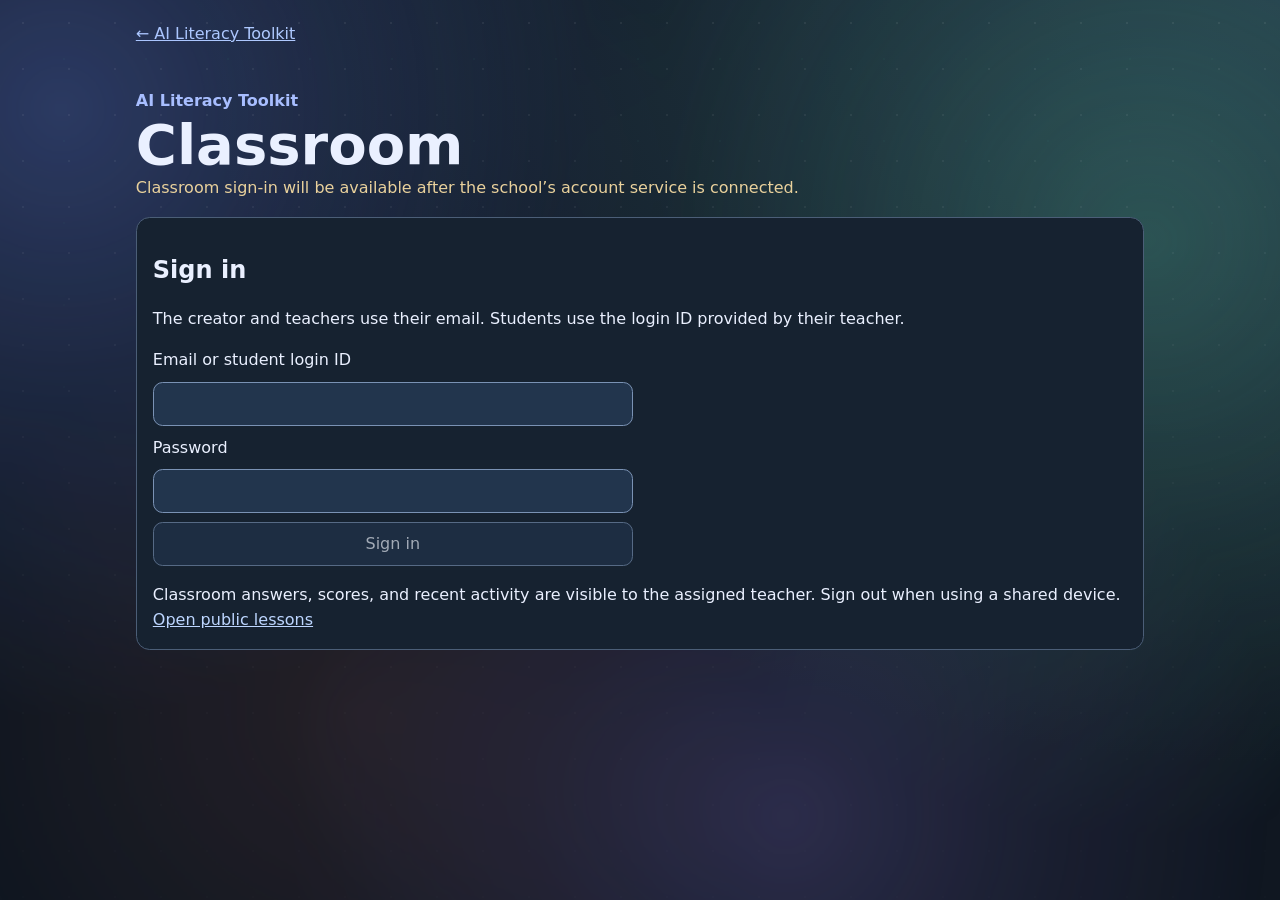
==== commit fc9a21eb: "Let the classroom creator issue teacher logins" ====
--- a/classroom/index.html
+++ b/classroom/index.html
@@ -14,7 +14,7 @@
   <script defer src="../js/more-lesson-data.js?v=20261108-lesson-sources"></script>
   <script defer src="../js/practice-lesson-data.js?v=20261108-lesson-sources"></script>
   <script defer src="../js/simple-lessons.js?v=classroom-1"></script>
-  <script type="module" src="classroom.mjs"></script>
+  <script type="module" src="classroom.mjs?v=classroom-2"></script>
 </head>
 <body class="classroom-page">
   <header class="classroom-header">
@@ -28,7 +28,7 @@
 
     <section id="login" class="classroom-card" aria-labelledby="loginTitle">
       <h2 id="loginTitle">Sign in</h2>
-      <p>Teachers use their school email. Students use the login ID provided by their teacher.</p>
+      <p>The creator and teachers use their email. Students use the login ID provided by their teacher.</p>
       <form id="loginForm" method="post">
         <label for="identifier">Email or student login ID</label>
         <input id="identifier" autocomplete="username" maxlength="254" required>
@@ -40,19 +40,42 @@
       <a href="../#modules">Open public lessons</a>
     </section>
 
+    <section id="creator" hidden aria-labelledby="creatorTitle">
+      <h2 id="creatorTitle">Creator dashboard</h2>
+      <details class="classroom-card">
+        <summary>Create a teacher login</summary>
+        <form data-create-role="teacher" method="post">
+          <label for="teacherName">Teacher display name</label>
+          <input id="teacherName" name="displayName" maxlength="60" required>
+          <label for="teacherEmail">Teacher school email</label>
+          <input id="teacherEmail" name="email" type="email" maxlength="254" required>
+          <button type="submit">Create teacher login</button>
+        </form>
+        <section data-credentials hidden aria-label="New teacher credentials">
+          <p>Share these credentials privately with the teacher. The initial password is shown once.</p>
+          <dl><dt>Sign-in email</dt><dd data-login></dd><dt>Initial password</dt><dd data-password></dd></dl>
+          <button data-dismiss type="button">Hide credentials</button>
+        </section>
+      </details>
+      <section class="classroom-card" aria-labelledby="teacherDirectoryTitle">
+        <h3 id="teacherDirectoryTitle">Teachers</h3>
+        <div id="teacherDirectory"></div>
+      </section>
+    </section>
+
     <section id="teacher" hidden aria-labelledby="teacherTitle">
       <h2 id="teacherTitle">Teacher dashboard</h2>
       <details class="classroom-card">
         <summary>Create a student login</summary>
-        <form id="createStudent" method="post">
+        <form data-create-role="student" method="post">
           <label for="displayName">Classroom display name or nickname</label>
-          <input id="displayName" maxlength="60" required>
+          <input id="displayName" name="displayName" maxlength="60" required>
           <button type="submit">Create login</button>
         </form>
-        <section id="credentials" hidden aria-label="New student credentials">
+        <section data-credentials hidden aria-label="New student credentials">
           <p>Share these credentials privately with the student. The initial password is shown once.</p>
-          <dl><dt>Login ID</dt><dd id="studentLogin"></dd><dt>Initial password</dt><dd id="studentPassword"></dd></dl>
-          <button id="dismissCredentials" type="button">Hide credentials</button>
+          <dl><dt>Login ID</dt><dd data-login></dd><dt>Initial password</dt><dd data-password></dd></dl>
+          <button data-dismiss type="button">Hide credentials</button>
         </section>
       </details>
       <section class="classroom-card" aria-labelledby="rosterTitle">
@@ -69,14 +92,6 @@
       <p>Open any lesson. Your teacher can see your practice quiz score, latest submitted assessment, and completion.</p>
       <button id="retrySave" type="button" hidden>Retry saving</button>
       <p id="syncStatus" role="status"></p>
-      <details class="classroom-card">
-        <summary>Change password</summary>
-        <form id="changePassword" method="post">
-          <label for="newPassword">New password</label>
-          <input id="newPassword" type="password" autocomplete="new-password" minlength="12" maxlength="128" required>
-          <button type="submit">Save new password</button>
-        </form>
-      </details>
       <h3>Foundation lessons</h3>
       <div id="foundationLessons" class="classroom-lessons"></div>
       <details class="classroom-card">
@@ -84,6 +99,14 @@
         <div id="optionalLessons" class="classroom-lessons"></div>
       </details>
     </section>
+    <details id="accountSettings" class="classroom-card" hidden>
+      <summary>Change password</summary>
+      <form id="changePassword" method="post">
+        <label for="newPassword">New password</label>
+        <input id="newPassword" type="password" autocomplete="new-password" minlength="12" maxlength="128" required>
+        <button type="submit">Save new password</button>
+      </form>
+    </details>
   </main>
 
   <dialog id="moduleModal" class="simple-module" aria-labelledby="classroomLessonTitle">
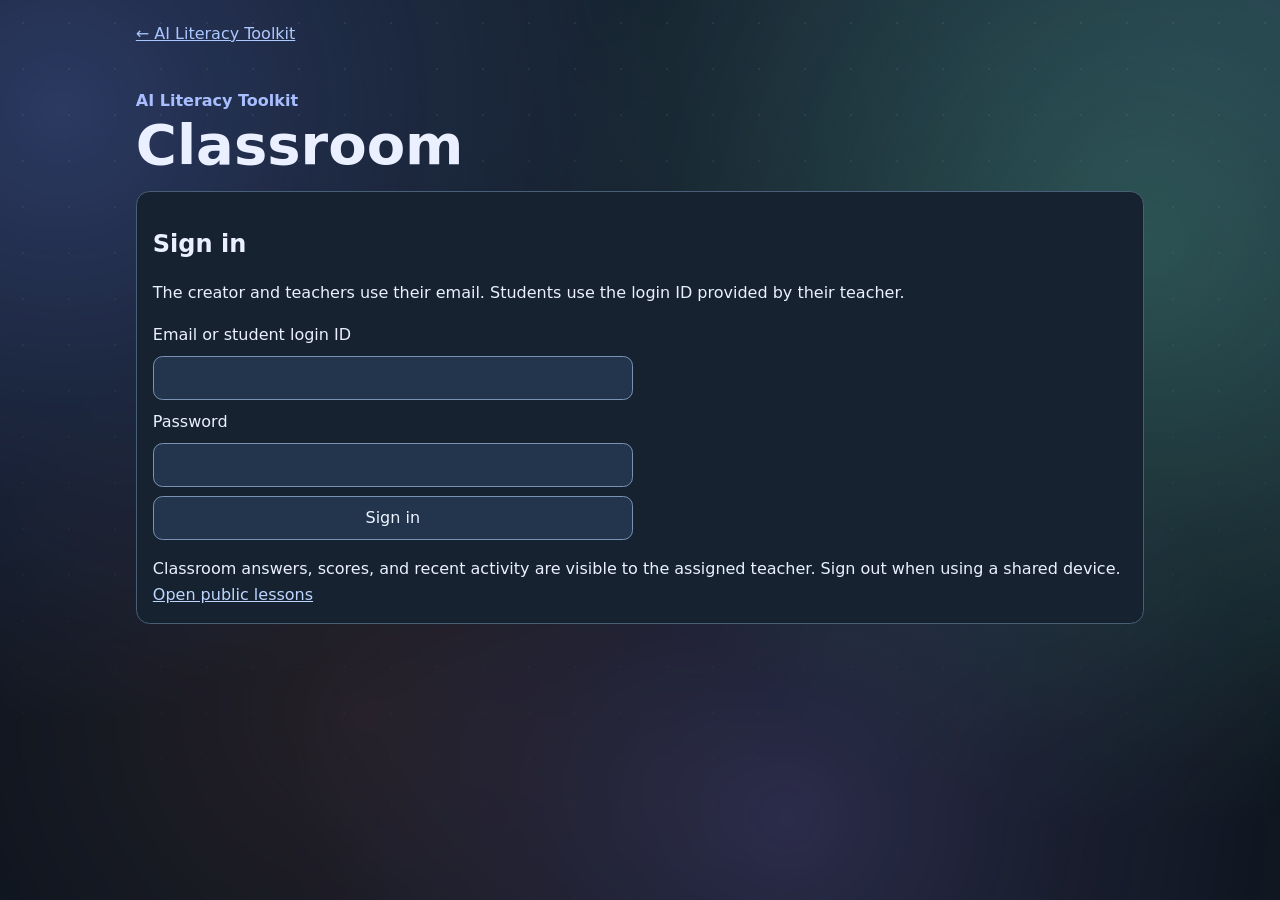
==== commit 2474c963: "Add role-specific tabs to Classroom dashboards" ====
--- a/classroom/index.html
+++ b/classroom/index.html
@@ -7,14 +7,14 @@
   <meta name="referrer" content="no-referrer">
   <link rel="stylesheet" href="../css/style-base.css">
   <link rel="stylesheet" href="../css/simple-lessons.css?v=20261108-lesson-sources">
-  <link rel="stylesheet" href="classroom.css">
+  <link rel="stylesheet" href="classroom.css?v=dashboard-tabs">
   <script defer src="config.js"></script>
   <script defer src="../js/references-data.js?v=20261108-lesson-sources"></script>
   <script defer src="../js/lesson-data.js?v=20261108-lesson-sources"></script>
   <script defer src="../js/more-lesson-data.js?v=20261108-lesson-sources"></script>
   <script defer src="../js/practice-lesson-data.js?v=20261108-lesson-sources"></script>
   <script defer src="../js/simple-lessons.js?v=classroom-1"></script>
-  <script type="module" src="classroom.mjs?v=classroom-2"></script>
+  <script type="module" src="classroom.mjs?v=dashboard-tabs"></script>
 </head>
 <body class="classroom-page">
   <header class="classroom-header">
@@ -42,48 +42,86 @@
 
     <section id="creator" hidden aria-labelledby="creatorTitle">
       <h2 id="creatorTitle">Creator dashboard</h2>
-      <details class="classroom-card">
-        <summary>Create a teacher login</summary>
-        <form data-create-role="teacher" method="post">
-          <label for="teacherName">Teacher display name</label>
-          <input id="teacherName" name="displayName" maxlength="60" required>
-          <label for="teacherEmail">Teacher school email</label>
-          <input id="teacherEmail" name="email" type="email" maxlength="254" required>
-          <button type="submit">Create teacher login</button>
-        </form>
-        <section data-credentials hidden aria-label="New teacher credentials">
-          <p>Share these credentials privately with the teacher. The initial password is shown once.</p>
-          <dl><dt>Sign-in email</dt><dd data-login></dd><dt>Initial password</dt><dd data-password></dd></dl>
-          <button data-dismiss type="button">Hide credentials</button>
+      <div class="classroom-tabs" role="tablist" aria-label="Creator dashboard sections">
+        <button id="adminTab" type="button" role="tab" aria-controls="adminPanel" aria-selected="true">Admin</button>
+        <button id="adminTeacherTab" type="button" role="tab" aria-controls="adminTeacherPanel" aria-selected="false" tabindex="-1">Teacher</button>
+        <button id="adminStudentsTab" type="button" role="tab" aria-controls="adminStudentsPanel" aria-selected="false" tabindex="-1">Students</button>
+      </div>
+      <div id="adminPanel" role="tabpanel" aria-labelledby="adminTab" tabindex="0">
+        <section class="classroom-card">
+          <h3>Classroom administration</h3>
+          <p id="adminTeacherCount"></p>
+          <p>Use the Teacher tab to create teacher logins and see the teachers you’ve enrolled.</p>
         </section>
-      </details>
-      <section class="classroom-card" aria-labelledby="teacherDirectoryTitle">
-        <h3 id="teacherDirectoryTitle">Teachers</h3>
-        <div id="teacherDirectory"></div>
-      </section>
+      </div>
+      <div id="adminTeacherPanel" role="tabpanel" aria-labelledby="adminTeacherTab" tabindex="0" hidden>
+        <details class="classroom-card">
+          <summary>Create a teacher login</summary>
+          <form data-create-role="teacher" method="post">
+            <label for="teacherName">Teacher display name</label>
+            <input id="teacherName" name="displayName" maxlength="60" required>
+            <label for="teacherEmail">Teacher school email</label>
+            <input id="teacherEmail" name="email" type="email" maxlength="254" required>
+            <button type="submit">Create teacher login</button>
+          </form>
+          <section data-credentials hidden aria-label="New teacher credentials">
+            <p>Share these credentials privately with the teacher. The initial password is shown once.</p>
+            <dl><dt>Sign-in email</dt><dd data-login></dd><dt>Initial password</dt><dd data-password></dd></dl>
+            <button data-dismiss type="button">Hide credentials</button>
+          </section>
+        </details>
+        <section class="classroom-card" aria-labelledby="teacherDirectoryTitle">
+          <h3 id="teacherDirectoryTitle">Teachers</h3>
+          <div id="teacherDirectory"></div>
+        </section>
+      </div>
+      <div id="adminStudentsPanel" role="tabpanel" aria-labelledby="adminStudentsTab" tabindex="0" hidden>
+        <section class="classroom-card">
+          <h3>Student enrollment</h3>
+          <ol class="classroom-responses">
+            <li>Create a teacher login from the Teacher tab.</li>
+            <li>When the teacher signs in, they open Students to create student logins.</li>
+            <li>Students sign in with the login ID and initial password issued by their teacher.</li>
+          </ol>
+          <p>Each teacher manages their own roster and reviews their students’ answers, progress, and scores.</p>
+        </section>
+      </div>
     </section>
 
     <section id="teacher" hidden aria-labelledby="teacherTitle">
       <h2 id="teacherTitle">Teacher dashboard</h2>
-      <details class="classroom-card">
-        <summary>Create a student login</summary>
-        <form data-create-role="student" method="post">
-          <label for="displayName">Classroom display name or nickname</label>
-          <input id="displayName" name="displayName" maxlength="60" required>
-          <button type="submit">Create login</button>
-        </form>
-        <section data-credentials hidden aria-label="New student credentials">
-          <p>Share these credentials privately with the student. The initial password is shown once.</p>
-          <dl><dt>Login ID</dt><dd data-login></dd><dt>Initial password</dt><dd data-password></dd></dl>
-          <button data-dismiss type="button">Hide credentials</button>
+      <div class="classroom-tabs" role="tablist" aria-label="Teacher dashboard sections">
+        <button id="teacherTab" type="button" role="tab" aria-controls="teacherPanel" aria-selected="true">Teacher</button>
+        <button id="teacherStudentsTab" type="button" role="tab" aria-controls="teacherStudentsPanel" aria-selected="false" tabindex="-1">Students</button>
+      </div>
+      <div id="teacherPanel" role="tabpanel" aria-labelledby="teacherTab" tabindex="0">
+        <section class="classroom-card">
+          <h3>Classroom overview</h3>
+          <p id="teacherStudentCount"></p>
+          <p>Open the Students tab to create logins, see who’s active, and review progress and scores.</p>
         </section>
-      </details>
-      <section class="classroom-card" aria-labelledby="rosterTitle">
-        <div class="classroom-row"><h3 id="rosterTitle">Students</h3><button type="button" id="refreshRoster">Refresh</button></div>
-        <p id="activityNote">Active means the classroom was open or used within the last five minutes.</p>
-        <div id="roster"></div>
-      </section>
-      <section id="studentDetail" class="classroom-card" hidden aria-live="polite"></section>
+      </div>
+      <div id="teacherStudentsPanel" role="tabpanel" aria-labelledby="teacherStudentsTab" tabindex="0" hidden>
+        <details class="classroom-card">
+          <summary>Create a student login</summary>
+          <form data-create-role="student" method="post">
+            <label for="displayName">Classroom display name or nickname</label>
+            <input id="displayName" name="displayName" maxlength="60" required>
+            <button type="submit">Create login</button>
+          </form>
+          <section data-credentials hidden aria-label="New student credentials">
+            <p>Share these credentials privately with the student. The initial password is shown once.</p>
+            <dl><dt>Login ID</dt><dd data-login></dd><dt>Initial password</dt><dd data-password></dd></dl>
+            <button data-dismiss type="button">Hide credentials</button>
+          </section>
+        </details>
+        <section class="classroom-card" aria-labelledby="rosterTitle">
+          <div class="classroom-row"><h3 id="rosterTitle">Students</h3><button type="button" id="refreshRoster">Refresh</button></div>
+          <p id="activityNote">Active means the classroom was open or used within the last five minutes.</p>
+          <div id="roster"></div>
+        </section>
+        <section id="studentDetail" class="classroom-card" hidden aria-live="polite"></section>
+      </div>
     </section>
 
     <section id="student" hidden aria-labelledby="studentTitle">
--- a/classroom/classroom.css
+++ b/classroom/classroom.css
@@ -32,6 +32,13 @@
 .classroom-page button { cursor: pointer; }
 .classroom-page button:disabled { opacity: .65; cursor: wait; }
 .classroom-page :focus-visible { outline: 2px solid #bad1ff; outline-offset: 3px; }
+.classroom-tabs { display: flex; flex-wrap: wrap; gap: .5rem; margin-block: 1rem; }
+.classroom-tabs [aria-selected="true"] {
+  background: #a8beff;
+  border-color: #a8beff;
+  color: #142239;
+  font-weight: 700;
+}
 .classroom-page dd { overflow-wrap: anywhere; margin-bottom: .7rem; font-family: monospace; }
 .classroom-lessons { display: grid; grid-template-columns: repeat(auto-fit,minmax(min(15rem,100%),1fr)); gap: .65rem; }
 .classroom-lessons button { text-align: left; margin-block: 0; }
